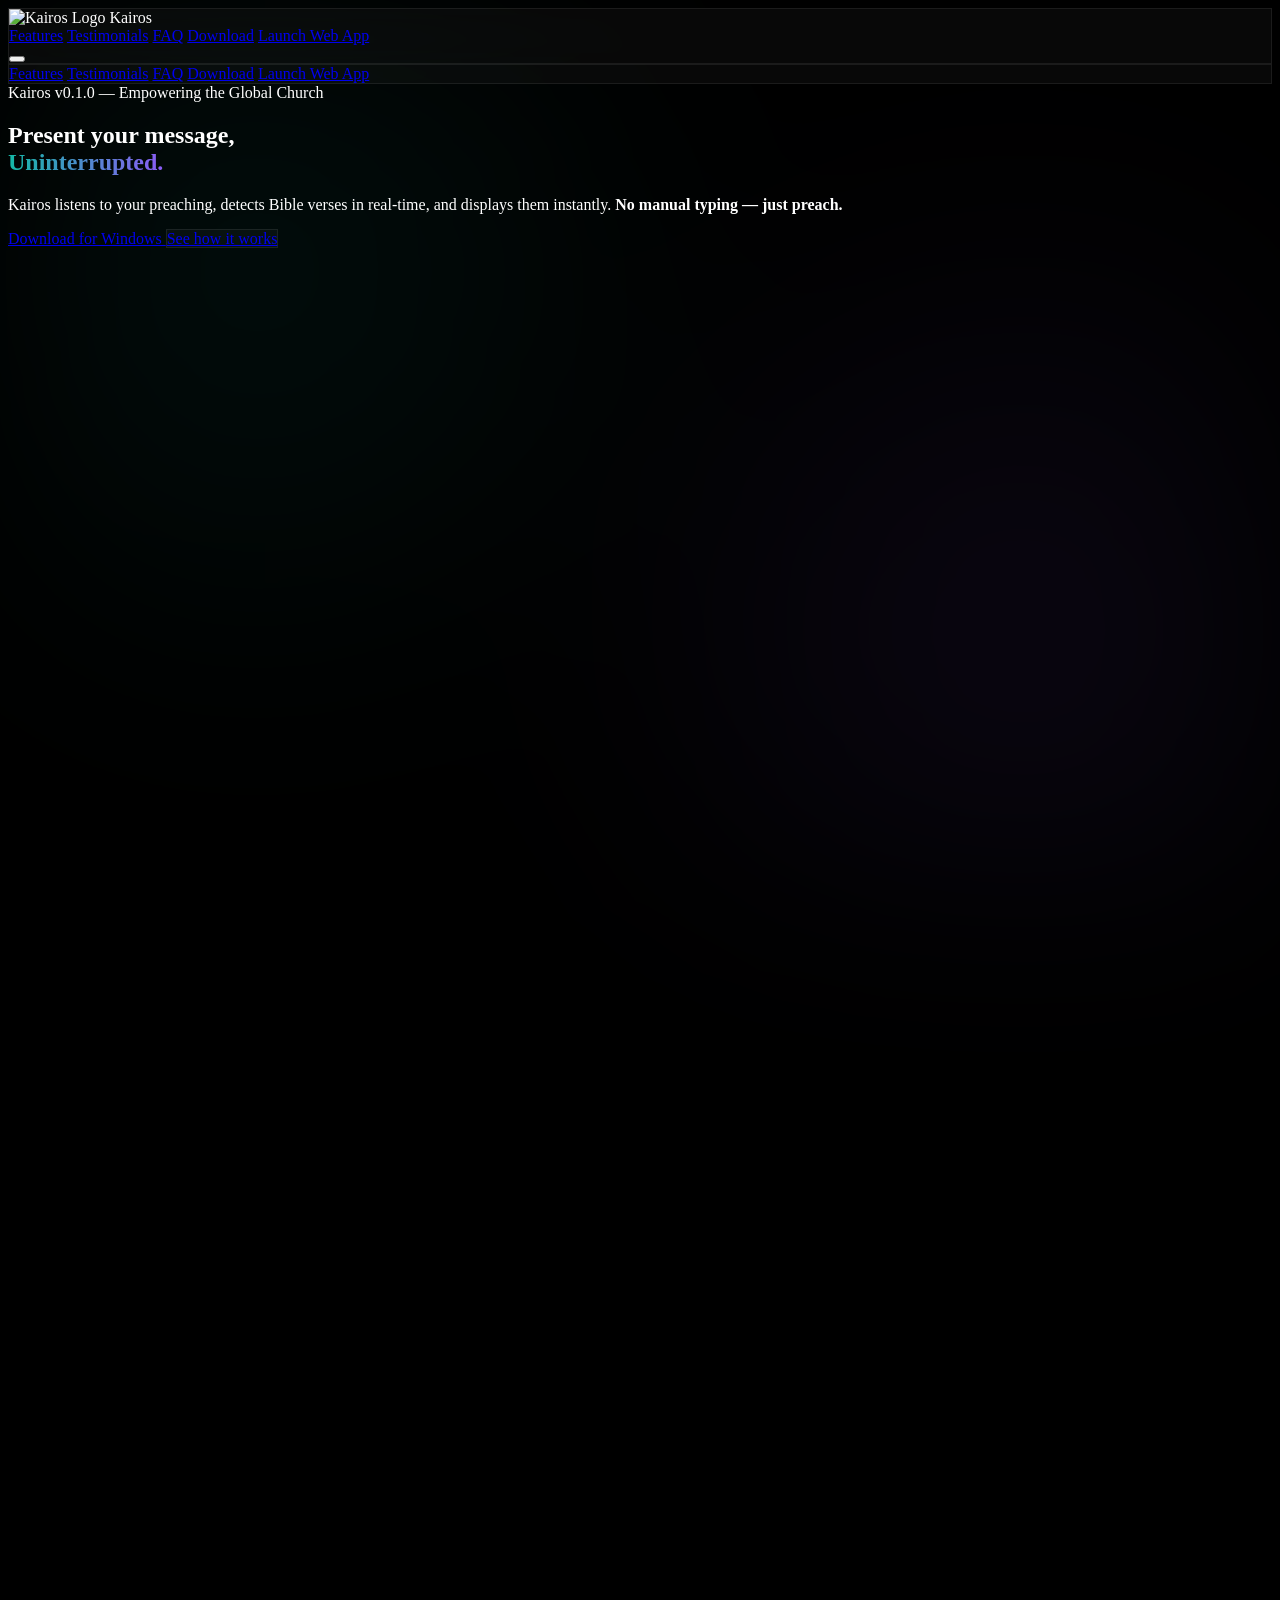
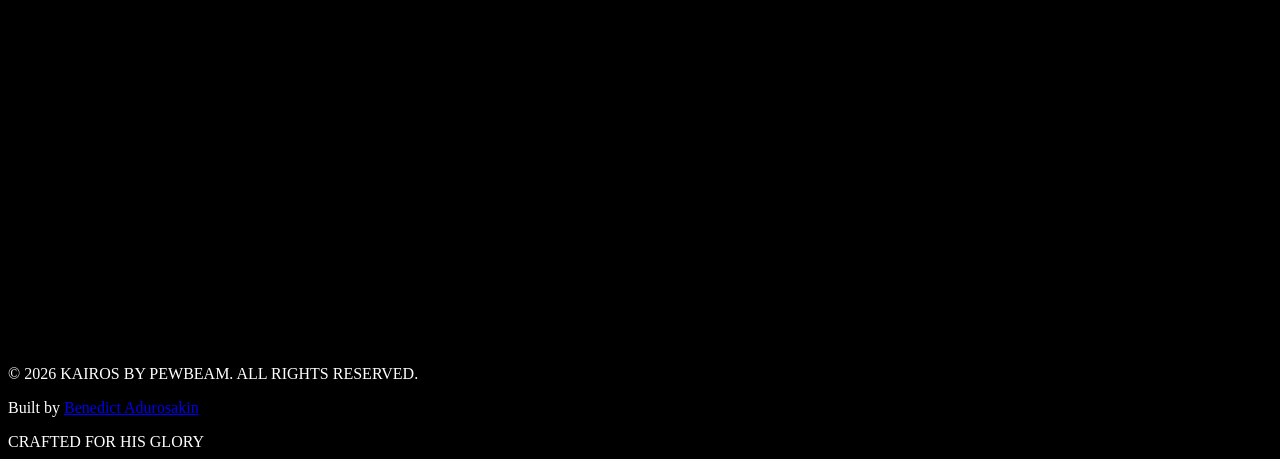
==== index.html @ c90382dd "Add files via upload" ====
<!DOCTYPE html>
<html lang="en" class="scroll-smooth">
<head>
    <meta charset="UTF-8">
    <meta name="viewport" content="width=device-width, initial-scale=1.0">
    <title>Kairos — AI-Powered Church Presentation Software</title>
    <meta name="description" content="Kairos listens as you preach, detects Bible verses in real-time, and displays them on screen instantly. No typing, no clicking — just preach.">
    
    <!-- Fonts -->
    <link rel="preconnect" href="https://fonts.googleapis.com">
    <link rel="preconnect" href="https://fonts.gstatic.com" crossorigin>
    <link href="https://fonts.googleapis.com/css2?family=Instrument+Sans:wght@400;600;700&family=Instrument+Serif:ital@0;1&display=swap" rel="stylesheet">
    
    <!-- Tailwind CSS CDN -->
    <script src="https://cdn.tailwindcss.com"></script>
    
    <!-- Lucide Icons -->
    <script src="https://unpkg.com/lucide@latest"></script>

    <script>
        tailwind.config = {
            theme: {
                extend: {
                    colors: {
                        kairos: {
                            teal: '#14b8a6',
                            purple: '#8b5cf6',
                            dark: '#050505',
                        }
                    },
                    fontFamily: {
                        sans: ['Instrument Sans', 'sans-serif'],
                        serif: ['Instrument Serif', 'serif'],
                    },
                    animation: {
                        'reveal': 'reveal 0.8s cubic-bezier(0, 0, 0.2, 1) forwards',
                    },
                    keyframes: {
                        reveal: {
                            '0%': { opacity: 0, transform: 'translateY(20px)' },
                            '100%': { opacity: 1, transform: 'translateY(0)' },
                        }
                    }
                }
            }
        }
    </script>

    <style>
        body {
            background-color: #000000;
            color: #ffffff;
        }
        .glass {
            background: rgba(255, 255, 255, 0.03);
            backdrop-filter: blur(16px);
            -webkit-backdrop-filter: blur(16px);
            border: 1px solid rgba(255, 255, 255, 0.08);
        }
        .text-gradient {
            background: linear-gradient(to right, #14b8a6, #8b5cf6, #14b8a6);
            -webkit-background-clip: text;
            -webkit-text-fill-color: transparent;
            background-clip: text;
            background-size: 200% auto;
            animation: shine 5s linear infinite;
        }
        @keyframes shine {
            to { background-position: 200% center; }
        }
        .bg-mesh {
            position: absolute;
            top: 0;
            left: 50%;
            transform: translateX(-50%);
            width: 100%;
            height: 100%;
            background: 
                radial-gradient(circle at 20% 30%, rgba(20, 184, 166, 0.08) 0%, transparent 40%),
                radial-gradient(circle at 80% 70%, rgba(139, 92, 246, 0.08) 0%, transparent 40%);
            filter: blur(100px);
            z-index: -1;
        }
        .reveal { opacity: 0; }
        .reveal.active { animation: reveal 0.8s cubic-bezier(0, 0, 0.2, 1) forwards; }

        /* Social Brand Colors */
        .social-tiktok:hover { background: #00f2ea !important; color: #000 !important; border-color: #ff0050 !important; }
        .social-twitter:hover { background: #ffffff !important; color: #000 !important; }
        .social-instagram:hover { background: linear-gradient(45deg, #f09433 0%,#e6683c 25%,#dc2743 50%,#cc2366 75%,#bc1888 100%) !important; color: #fff !important; }
    </style>
</head>
<body class="antialiased selection:bg-kairos-teal/30">

    <!-- Navbar -->
    <nav class="fixed top-0 left-0 right-0 z-50 flex justify-center p-4 md:p-6 transition-transform duration-500" id="navbar">
        <div class="glass w-full max-w-7xl rounded-2xl px-6 py-3 flex items-center justify-between shadow-2xl">
            <div class="flex items-center gap-3">
                <img src="/public/logo_icon.png" alt="Kairos Logo" class="size-9 object-contain">
                <span class="text-2xl font-serif font-bold tracking-tight">Kairos</span>
            </div>

            <div class="hidden md:flex items-center gap-10">
                <a href="#features" class="text-sm font-medium text-gray-400 hover:text-white transition-colors">Features</a>
                <a href="#testimonials" class="text-sm font-medium text-gray-400 hover:text-white transition-colors">Testimonials</a>
                <a href="#faq" class="text-sm font-medium text-gray-400 hover:text-white transition-colors">FAQ</a>
                <a href="#download" class="text-sm font-medium text-gray-400 hover:text-white transition-colors">Download</a>
                <a href="https://kairos-web-app.vercel.app" class="bg-white text-black hover:bg-gray-200 rounded-xl px-6 py-2.5 text-sm font-bold transition-all hover:scale-105">Launch Web App</a>
            </div>

            <button class="md:hidden p-2 text-gray-400" id="menu-btn">
                <i data-lucide="menu" id="menu-icon"></i>
            </button>
        </div>

        <!-- Mobile Nav -->
        <div id="mobile-menu" class="hidden absolute top-24 left-4 right-4 glass rounded-2xl p-6 md:hidden z-40">
            <div class="flex flex-col gap-6">
                <a href="#features" class="text-lg font-medium text-gray-400 py-2 border-b border-white/5 font-serif">Features</a>
                <a href="#testimonials" class="text-lg font-medium text-gray-400 py-2 border-b border-white/5 font-serif">Testimonials</a>
                <a href="#faq" class="text-lg font-medium text-gray-400 py-2 border-b border-white/5 font-serif">FAQ</a>
                <a href="#download" class="text-lg font-medium text-gray-400 py-2 border-b border-white/5 font-serif">Download</a>
                <a href="https://kairos-web-app.vercel.app" class="bg-kairos-teal text-white rounded-xl py-4 text-center text-lg font-bold">Launch Web App</a>
            </div>
        </div>
    </nav>

    <!-- Hero Section -->
    <section class="relative pt-48 pb-20 md:pt-64 md:pb-40 overflow-hidden">
        <div class="bg-mesh"></div>

        <div class="max-w-7xl mx-auto px-6 text-center relative z-10 animate-reveal">
            <div class="inline-flex items-center gap-3 px-4 py-2 rounded-full bg-kairos-teal/10 border border-kairos-teal/20 text-kairos-teal text-xs font-bold uppercase tracking-widest mb-12">
                <span class="relative flex h-2 w-2">
                    <span class="animate-ping absolute inline-flex h-full w-full rounded-full bg-kairos-teal opacity-75"></span>
                    <span class="relative inline-flex rounded-full h-2 w-2 bg-kairos-teal"></span>
                </span>
                Kairos v0.1.0 — Empowering the Global Church
            </div>
            
            <h1 class="text-6xl md:text-9xl font-serif font-normal tracking-tight mb-10 leading-[0.85]">
                Present your message, <br />
                <span class="text-gradient font-sans font-bold italic">Uninterrupted.</span>
            </h1>
            
            <p class="text-gray-400 text-lg md:text-2xl max-w-3xl mx-auto mb-16 leading-relaxed">
                Kairos listens to your preaching, detects Bible verses in real-time, 
                and displays them instantly. <strong>No manual typing — just preach.</strong>
            </p>

            <div class="flex flex-col md:flex-row items-center justify-center gap-6 mb-24" id="download">
                <a href="/downloads/Setup_Kairos_v0.1.0_x64.exe" class="w-full md:w-auto bg-kairos-teal text-white hover:bg-teal-600 rounded-2xl px-12 py-6 text-xl font-bold flex items-center justify-center transition-all hover:scale-105 shadow-2xl shadow-kairos-teal/20 border border-white/10">
                    <i data-lucide="download" class="mr-3 size-6"></i>
                    Download for Windows
                </a>
                <a href="#features" class="w-full md:w-auto glass border-white/10 hover:bg-white/5 rounded-2xl px-12 py-6 text-xl font-bold flex items-center justify-center transition-all hover:scale-105">
                    See how it works
                    <i data-lucide="arrow-right" class="ml-3 size-6 opacity-30"></i>
                </a>
            </div>

            <!-- Dashboard Preview -->
            <div class="relative max-w-6xl mx-auto group reveal">
                <div class="absolute -inset-1 bg-gradient-to-r from-kairos-teal to-kairos-purple rounded-[3.5rem] blur opacity-20 group-hover:opacity-30 transition duration-1000"></div>
                <div class="relative glass rounded-[3.2rem] p-3 overflow-hidden shadow-2xl border border-white/10">
                    <img src="/public/dashboard_final.png" alt="Kairos Software Dashboard" class="rounded-[2.8rem] w-full shadow-inner border border-white/5">
                </div>
            </div>
        </div>
    </section>

    <!-- Trusted By -->
    <section class="py-24 border-y border-white/5 bg-zinc-950/50 reveal">
        <div class="max-w-7xl mx-auto px-6">
            <p class="text-center text-gray-500 font-mono text-xs tracking-[0.5em] uppercase mb-16 underline underline-offset-8 decoration-kairos-teal/30">Trusted in the Pulpit</p>
            <div class="flex items-center justify-center grayscale opacity-30">
                <img src="/public/church_logos.png" alt="Partner Churches" class="h-16 md:h-24 object-contain">
            </div>
        </div>
    </section>

    <!-- Impact & Features -->
    <section id="features" class="py-32 overflow-hidden">
        <div class="max-w-7xl mx-auto px-6">
            <div class="grid grid-cols-1 md:grid-cols-2 gap-24 items-center">
                <div class="reveal">
                    <h2 class="text-5xl md:text-8xl font-serif font-bold mb-10 leading-tight">
                        Built for <br /> modern focus.
                    </h2>
                    <p class="text-gray-400 text-xl mb-12 leading-relaxed">
                        Kairos eliminates the friction of manual slide control, allowing your media team to focus on quality while AI handles the precision.
                    </p>
                    
                    <div class="space-y-12">
                        <div class="flex gap-8 group">
                            <div class="size-16 shrink-0 rounded-2xl bg-kairos-teal/10 flex items-center justify-center border border-kairos-teal/20 text-kairos-teal transition-all group-hover:scale-110">
                                <i data-lucide="mic-2" class="size-7"></i>
                            </div>
                            <div>
                                <h4 class="text-xl font-bold mb-2 uppercase tracking-widest font-serif">High-Fidelity Audio</h4>
                                <p class="text-gray-500 leading-relaxed">Pure audio capture directly from your sound system with AI-driven noise isolation.</p>
                            </div>
                        </div>
                        <div class="flex gap-8 group">
                            <div class="size-16 shrink-0 rounded-2xl bg-kairos-purple/10 flex items-center justify-center border border-kairos-purple/20 text-kairos-purple transition-all group-hover:scale-110">
                                <i data-lucide="brain" class="size-7"></i>
                            </div>
                            <div>
                                <h4 class="text-xl font-bold mb-2 uppercase tracking-widest font-serif">Semantic Engine</h4>
                                <p class="text-gray-500 leading-relaxed">Advanced language models that understand context and find verses even through paraphrasing.</p>
                            </div>
                        </div>
                    </div>
                </div>
                
                <div class="grid grid-cols-2 gap-6 relative reveal">
                    <div class="absolute inset-0 bg-kairos-teal/5 blur-[100px] rounded-full"></div>
                    <div class="glass p-12 rounded-[3.5rem] aspect-square flex flex-col justify-end bg-kairos-teal/5 border-kairos-teal/10 relative z-10 transition-transform hover:scale-105">
                        <div class="text-5xl font-serif font-bold mb-3">99.2%</div>
                        <p class="text-xs text-gray-500 uppercase tracking-[0.2em] font-bold">Accuracy rate</p>
                    </div>
                    <div class="glass p-12 rounded-[3.5rem] aspect-square flex flex-col justify-end border-white/5 relative z-10 transition-transform hover:scale-105">
                        <div class="text-5xl font-serif font-bold mb-3">< 2s</div>
                        <p class="text-xs text-gray-500 uppercase tracking-[0.2em] font-bold">Live Latency</p>
                    </div>
                    <div class="glass p-12 rounded-[3.5rem] aspect-square flex flex-col justify-end border-white/5 relative z-10 transition-transform hover:scale-105">
                        <div class="text-5xl font-serif font-bold mb-3">60+</div>
                        <p class="text-xs text-gray-500 uppercase tracking-[0.2em] font-bold">Bible Versions</p>
                    </div>
                    <div class="glass p-12 rounded-[3.5rem] aspect-square flex flex-col justify-end bg-kairos-purple/5 border-kairos-purple/10 relative z-10 transition-transform hover:scale-105">
                        <div class="text-5xl font-serif font-bold mb-3">0</div>
                        <p class="text-xs text-gray-500 uppercase tracking-[0.2em] font-bold">Cost per month</p>
                    </div>
                </div>
            </div>
        </div>
    </section>

    <!-- Testimonials - UPDATED NAMES -->
    <section id="testimonials" class="py-32 bg-zinc-950/30">
        <div class="max-w-7xl mx-auto px-6">
            <h2 class="text-4xl md:text-7xl font-serif font-bold text-center mb-24 italic tracking-tight reveal">Voices from the Pulpit</h2>
            <div class="grid grid-cols-1 md:grid-cols-3 gap-8">
                <!-- Testimonial 1 -->
                <div class="glass p-12 rounded-[3.5rem] flex flex-col reveal translate-y-10 opacity-0 transition-all duration-700">
                    <i data-lucide="quote" class="size-10 text-kairos-teal mb-10 opacity-20"></i>
                    <p class="text-gray-400 text-xl leading-relaxed italic mb-10 flex-1">
                        "Kairos listens and brings up scriptures automatically — it's truly remarkable. It prevents technical hurdles from breaking the flow of worship."
                    </p>
                    <div class="flex items-center gap-5 mt-auto">
                        <div class="size-14 rounded-2xl bg-teal-500/10 flex items-center justify-center font-bold text-kairos-teal border border-kairos-teal/20">AO</div>
                        <div>
                            <div class="font-bold text-white uppercase text-sm tracking-[0.1em]">Pastor David Okunniyi</div>
                            <div class="text-gray-500 text-xs font-mono uppercase tracking-widest">Radiant Life Church</div>
                        </div>
                    </div>
                </div>
                <!-- Testimonial 2 - ELDER ALADENIKA JOSHUA -->
                <div class="glass p-12 rounded-[3.5rem] border-kairos-purple/20 bg-kairos-purple/5 flex flex-col scale-[1.05] shadow-2xl z-10 ring-1 ring-white/10 reveal transition-all duration-700 delay-150">
                    <i data-lucide="quote" class="size-10 text-kairos-purple mb-10 opacity-30"></i>
                    <p class="text-white text-xl leading-relaxed italic mb-10 flex-1 font-medium">
                        "The moment I reference a verse, it's on the screen instantly. It has completely restored the flow of my message without manual interruptions. A divine tool indeed."
                    </p>
                    <div class="flex items-center gap-5 mt-auto">
                        <div class="size-14 rounded-2xl bg-purple-500/20 flex items-center justify-center font-bold text-kairos-purple border border-kairos-purple/20">AJ</div>
                        <div>
                            <div class="font-bold text-white uppercase text-sm tracking-[0.1em]">Elder Aladenika Joshua</div>
                            <div class="text-gray-400 text-xs font-mono uppercase tracking-widest leading-none">The Congregation Nigeria</div>
                        </div>
                    </div>
                </div>
                <!-- Testimonial 3 -->
                <div class="glass p-12 rounded-[3.5rem] flex flex-col reveal translate-y-10 opacity-0 transition-all duration-700 delay-300">
                    <i data-lucide="quote" class="size-10 text-white mb-10 opacity-10"></i>
                    <p class="text-gray-400 text-xl leading-relaxed italic mb-10 flex-1">
                        "Detecting scripture in under two seconds is a total game changer. The NDI transparency support is perfect for our live stream overlays."
                    </p>
                    <div class="flex items-center gap-5 mt-auto">
                        <div class="size-14 rounded-2xl bg-white/5 flex items-center justify-center font-bold text-white border border-white/10">SW</div>
                        <div>
                            <div class="font-bold text-white uppercase text-sm tracking-[0.1em]">Rev. Sarah Williams</div>
                            <div class="text-gray-500 text-xs font-mono uppercase tracking-widest">Grace Community</div>
                        </div>
                    </div>
                </div>
            </div>
        </div>
    </section>

    <!-- FAQ -->
    <section id="faq" class="py-32 relative reveal">
        <div class="max-w-4xl mx-auto px-6">
            <h2 class="text-4xl md:text-6xl font-serif font-bold text-center mb-20 tracking-tighter">Everything you need to know</h2>
            <div class="space-y-4 text-left">
                <details class="group transition-all duration-300">
                    <summary class="glass p-8 rounded-3xl cursor-pointer flex items-center justify-between list-none group-hover:bg-white/5 transition-all">
                        <span class="text-xl font-medium tracking-tight">Is Kairos really free?</span>
                        <i data-lucide="chevron-down" class="size-6 text-kairos-teal transition-transform duration-300 group-open:rotate-180"></i>
                    </summary>
                    <div class="p-8 text-gray-400 leading-relaxed text-lg">
                        Yes, absolutely. We believe the Word of God should be accessible to every ministry. Kairos is an open-source project and will remain free for everyone.
                    </div>
                </details>
                <details class="group transition-all duration-300">
                    <summary class="glass p-8 rounded-3xl cursor-pointer flex items-center justify-between list-none group-hover:bg-white/5 transition-all">
                        <span class="text-xl font-medium tracking-tight">How accurate is the AI detection?</span>
                        <i data-lucide="chevron-down" class="size-6 text-kairos-teal transition-transform duration-300 group-open:rotate-180"></i>
                    </summary>
                    <div class="p-8 text-gray-400 leading-relaxed text-lg">
                        Currently, our detection reaches 99.2% accuracy in quiet environments. It understands various accents and can find verses even when you paraphrase the text.
                    </div>
                </details>
                <details class="group transition-all duration-300">
                    <summary class="glass p-8 rounded-3xl cursor-pointer flex items-center justify-between list-none group-hover:bg-white/5 transition-all">
                        <span class="text-xl font-medium tracking-tight">Does it work with OBS or vMix?</span>
                        <i data-lucide="chevron-down" class="size-6 text-kairos-teal transition-transform duration-300 group-open:rotate-180"></i>
                    </summary>
                    <div class="p-8 text-gray-400 leading-relaxed text-lg">
                        Yes! Kairos supports high-quality NDI output with full alpha transparency. You can map your slides directly into your streaming software as an overlay.
                    </div>
                </details>
                <details class="group transition-all duration-300">
                    <summary class="glass p-8 rounded-3xl cursor-pointer flex items-center justify-between list-none group-hover:bg-white/5 transition-all">
                        <span class="text-xl font-medium tracking-tight">What versions of the Bible are included?</span>
                        <i data-lucide="chevron-down" class="size-6 text-kairos-teal transition-transform duration-300 group-open:rotate-180"></i>
                    </summary>
                    <div class="p-8 text-gray-400 leading-relaxed text-lg">
                        We support over 60 versions including KJV, NKJV, NIV, NLT, and various international translations like Yoruba, French, and Spanish.
                    </div>
                </details>
                <details class="group transition-all duration-300">
                    <summary class="glass p-8 rounded-3xl cursor-pointer flex items-center justify-between list-none group-hover:bg-white/5 transition-all">
                        <span class="text-xl font-medium tracking-tight">What are the system requirements?</span>
                        <i data-lucide="chevron-down" class="size-6 text-kairos-teal transition-transform duration-300 group-open:rotate-180"></i>
                    </summary>
                    <div class="p-8 text-gray-400 leading-relaxed text-lg">
                        Kairos is designed to be lightweight. Any PC running Windows 10/11 with at least 4GB of RAM and a working audio input will run the software smoothly.
                    </div>
                </details>
                <details class="group transition-all duration-300">
                    <summary class="glass p-8 rounded-3xl cursor-pointer flex items-center justify-between list-none group-hover:bg-white/5 transition-all">
                        <span class="text-xl font-medium tracking-tight">How does the AI handle different accents?</span>
                        <i data-lucide="chevron-down" class="size-6 text-kairos-teal transition-transform duration-300 group-open:rotate-180"></i>
                    </summary>
                    <div class="p-8 text-gray-400 leading-relaxed text-lg">
                        Our engine is trained on diverse global speech patterns. It is highly resilient to various accents and speech styles, ensuring reliable detection across different cultures.
                    </div>
                </details>
            </div>
        </div>
    </section>

    <!-- Footer -->
    <footer class="pt-32 pb-16 border-t border-white/5 bg-black overflow-hidden relative">
        <div class="max-w-7xl mx-auto px-6">
            <div class="grid grid-cols-1 md:grid-cols-12 gap-16 mb-24">
                
                <!-- Newsletter Section -->
                <div class="md:col-span-5 reveal">
                    <div class="flex items-center gap-3 mb-8">
                        <img src="/public/logo_icon.png" alt="Logo" class="size-10">
                        <span class="text-3xl font-serif font-bold tracking-tight">Kairos</span>
                    </div>
                    <h4 class="text-2xl font-serif font-bold mb-4 italic leading-none">Stay in touch!</h4>
                    <p class="text-gray-500 text-lg mb-8 max-w-sm">
                        Get ahead of others with Pewbeam's hot news and updates that matter to your ministry.
                    </p>
                    <div class="flex gap-2 max-w-sm">
                        <input type="email" placeholder="Email" class="flex-1 bg-white/5 border border-white/10 rounded-2xl px-6 py-4 focus:outline-none focus:border-kairos-teal/50 transition-colors">
                        <button class="bg-white text-black px-8 py-4 rounded-2xl hover:bg-gray-200 transition-all font-bold">Subscribe</button>
                    </div>
                </div>

                <!-- Quick Links -->
                <div class="md:col-span-2 reveal transition-delay-150">
                    <h5 class="text-white font-bold mb-8 uppercase tracking-widest text-[10px]">Quick Links</h5>
                    <ul class="space-y-4 text-gray-500 font-medium text-sm">
                        <li><a href="#" class="hover:text-white transition-colors">Home</a></li>
                        <li><a href="#features" class="hover:text-white transition-colors">Features</a></li>
                        <li><a href="#" class="hover:text-white transition-colors">Pricing</a></li>
                        <li><a href="#" class="hover:text-white transition-colors">Gift Kairos</a></li>
                    </ul>
                </div>

                <!-- Company -->
                <div class="md:col-span-2 reveal transition-delay-300">
                    <h5 class="text-white font-bold mb-8 uppercase tracking-widest text-[10px]">Company</h5>
                    <ul class="space-y-4 text-gray-500 font-medium text-sm">
                        <li><a href="#" class="hover:text-white transition-colors">Contact</a></li>
                        <li><a href="#" class="hover:text-white transition-colors">Legal</a></li>
                        <li><a href="#" class="hover:text-white transition-colors">Privacy Policy</a></li>
                        <li><a href="#" class="hover:text-white transition-colors">Terms</a></li>
                    </ul>
                </div>

                <!-- Community & Social Logos - BRANDED -->
                <div class="md:col-span-3 reveal transition-delay-500">
                    <h5 class="text-white font-bold mb-8 uppercase tracking-widest text-[10px]">Community</h5>
                    <div class="grid grid-cols-2 gap-4 mb-4">
                        <a href="https://tiktok.com" target="_blank" class="glass p-4 rounded-2xl flex items-center gap-3 text-gray-400 hover:text-white transition-all group social-tiktok">
                            <i data-lucide="music-2" class="size-4"></i>
                            <span class="text-xs font-bold">TikTok</span>
                        </a>
                        <a href="https://twitter.com" target="_blank" class="glass p-4 rounded-2xl flex items-center gap-3 text-gray-400 hover:text-white transition-all group social-twitter">
                            <i data-lucide="twitter" class="size-4"></i>
                            <span class="text-xs font-bold">X (Twitter)</span>
                        </a>
                        <a href="https://instagram.com" target="_blank" class="glass p-4 rounded-2xl flex items-center gap-3 text-gray-400 hover:text-white transition-all group social-instagram">
                            <i data-lucide="instagram" class="size-4"></i>
                            <span class="text-xs font-bold">Instagram</span>
                        </a>
                    </div>
                </div>
            </div>
            
            <!-- Bottom Copyright & Credit -->
            <div class="flex flex-col md:flex-row justify-between items-center pt-16 border-t border-white/5 text-[9px] text-gray-700 font-mono tracking-[0.4em] uppercase">
                <p>&copy; 2026 KAIROS BY PEWBEAM. ALL RIGHTS RESERVED.</p>
                <p class="mt-8 md:mt-0 font-bold">
                    Built by <a href="https://benedict-portfolio-psi.vercel.app/" target="_blank" class="text-kairos-teal hover:text-white hover:underline transition-all duration-300 drop-shadow-[0_0_8px_rgba(20,184,166,0.3)]">Benedict Adurosakin</a>
                </p>
                <div class="flex gap-2 items-center mt-8 md:mt-0 opacity-40">
                    <i data-lucide="heart" class="size-3 text-kairos-teal fill-kairos-teal"></i>
                    <span>CRAFTED FOR HIS GLORY</span>
                </div>
            </div>
        </div>
    </footer>

    <script>
        // Initialize Lucide Icons
        lucide.createIcons();

        // Mobile Menu Toggle
        const menuBtn = document.getElementById('menu-btn');
        const mobileMenu = document.getElementById('mobile-menu');
        const menuIcon = document.getElementById('menu-icon');
        let isOpen = false;

        menuBtn.addEventListener('click', () => {
            isOpen = !isOpen;
            if (isOpen) {
                mobileMenu.classList.remove('hidden');
                menuIcon.setAttribute('data-lucide', 'x');
            } else {
                mobileMenu.classList.add('hidden');
                menuIcon.setAttribute('data-lucide', 'menu');
            }
            lucide.createIcons();
        });

        // Close menu on link click
        mobileMenu.querySelectorAll('a').forEach(link => {
            link.addEventListener('click', () => {
                mobileMenu.classList.add('hidden');
                isOpen = false;
                menuIcon.setAttribute('data-lucide', 'menu');
                lucide.createIcons();
            });
        });

        // Intersection Observer for Reveal animations
        const observerOptions = { threshold: 0.1 };
        const observer = new IntersectionObserver((entries) => {
            entries.forEach(entry => {
                if (entry.isIntersecting) {
                    entry.target.classList.add('active');
                }
            });
        }, observerOptions);

        document.querySelectorAll('.reveal').forEach(el => observer.observe(el));

        // Scroll listener for Navbar effect
        const navbar = document.getElementById('navbar');
        window.addEventListener('scroll', () => {
            if (window.scrollY > 100) {
                navbar.classList.add('translate-y-[-5px]');
                navbar.querySelector('.glass').classList.add('bg-black/80');
            } else {
                navbar.classList.remove('translate-y-[-5px]');
                navbar.querySelector('.glass').classList.remove('bg-black/80');
            }
        });
    </script>
</body>
</html>
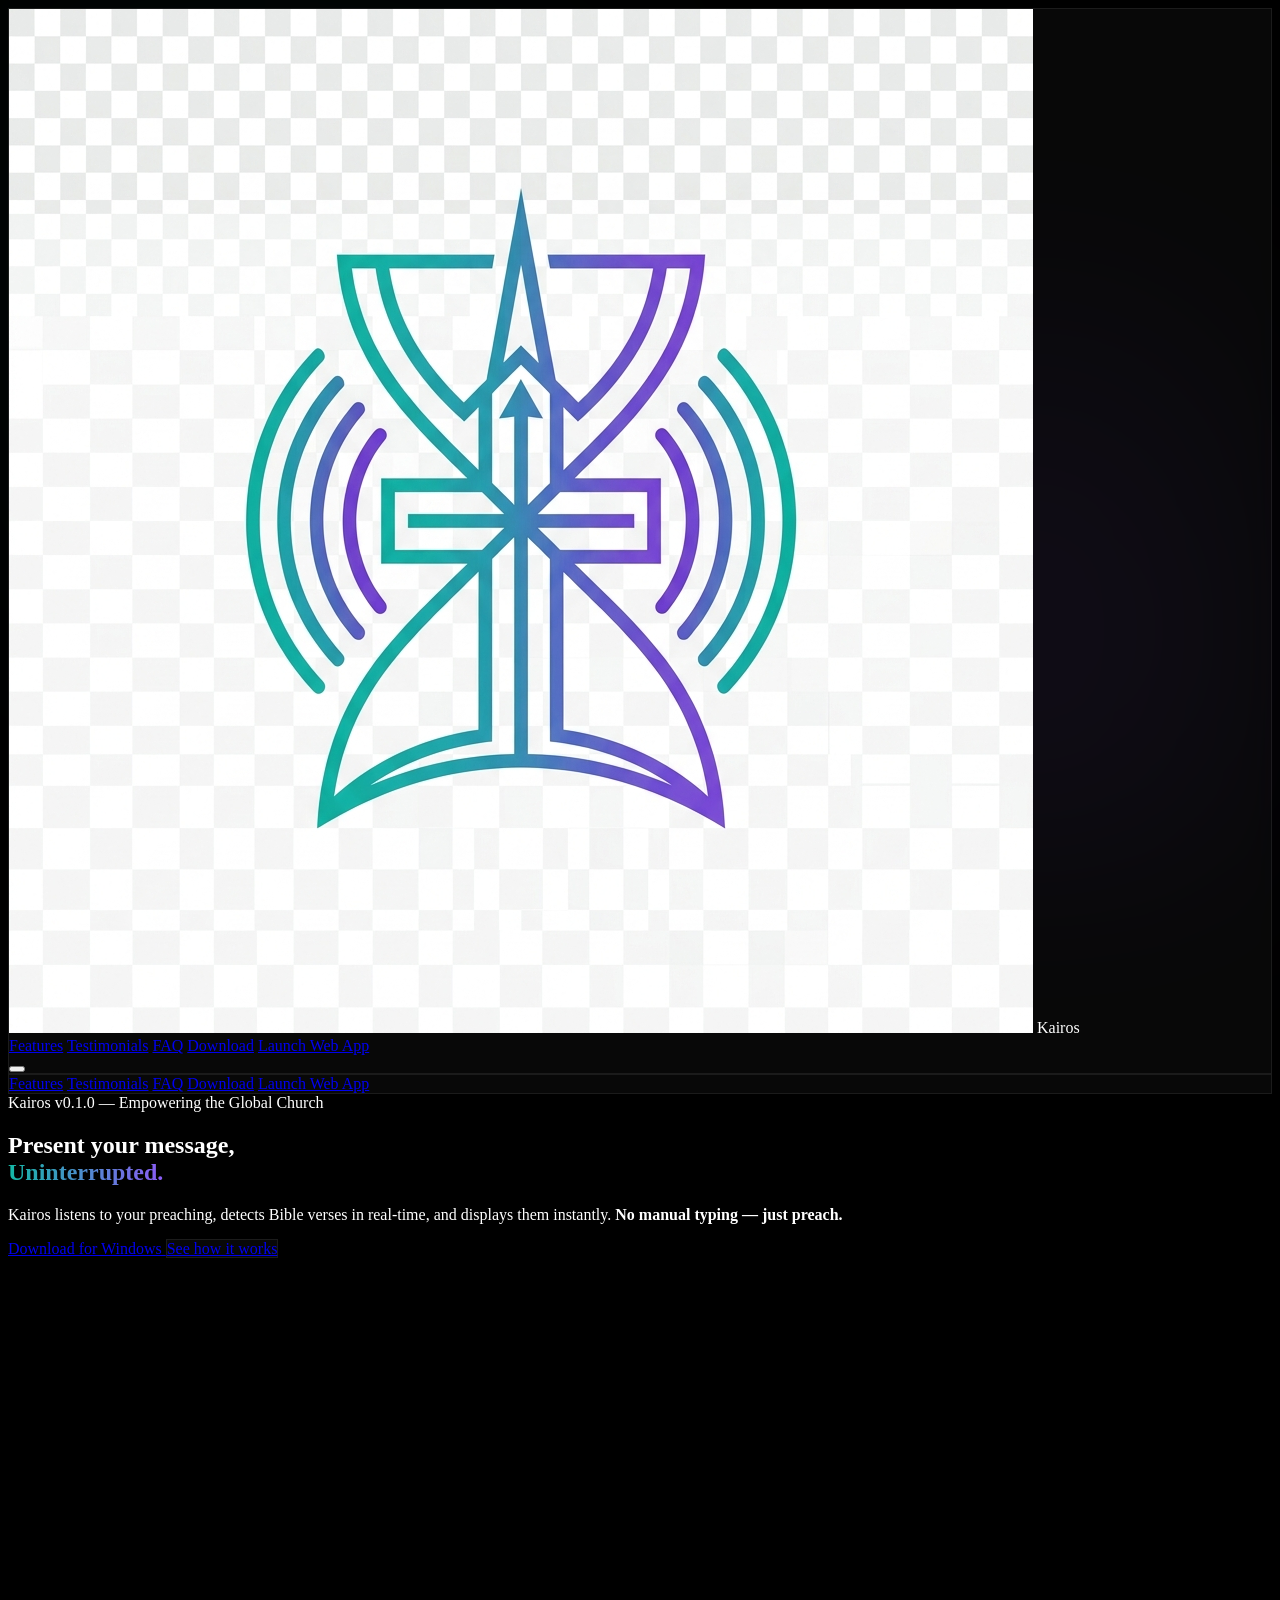
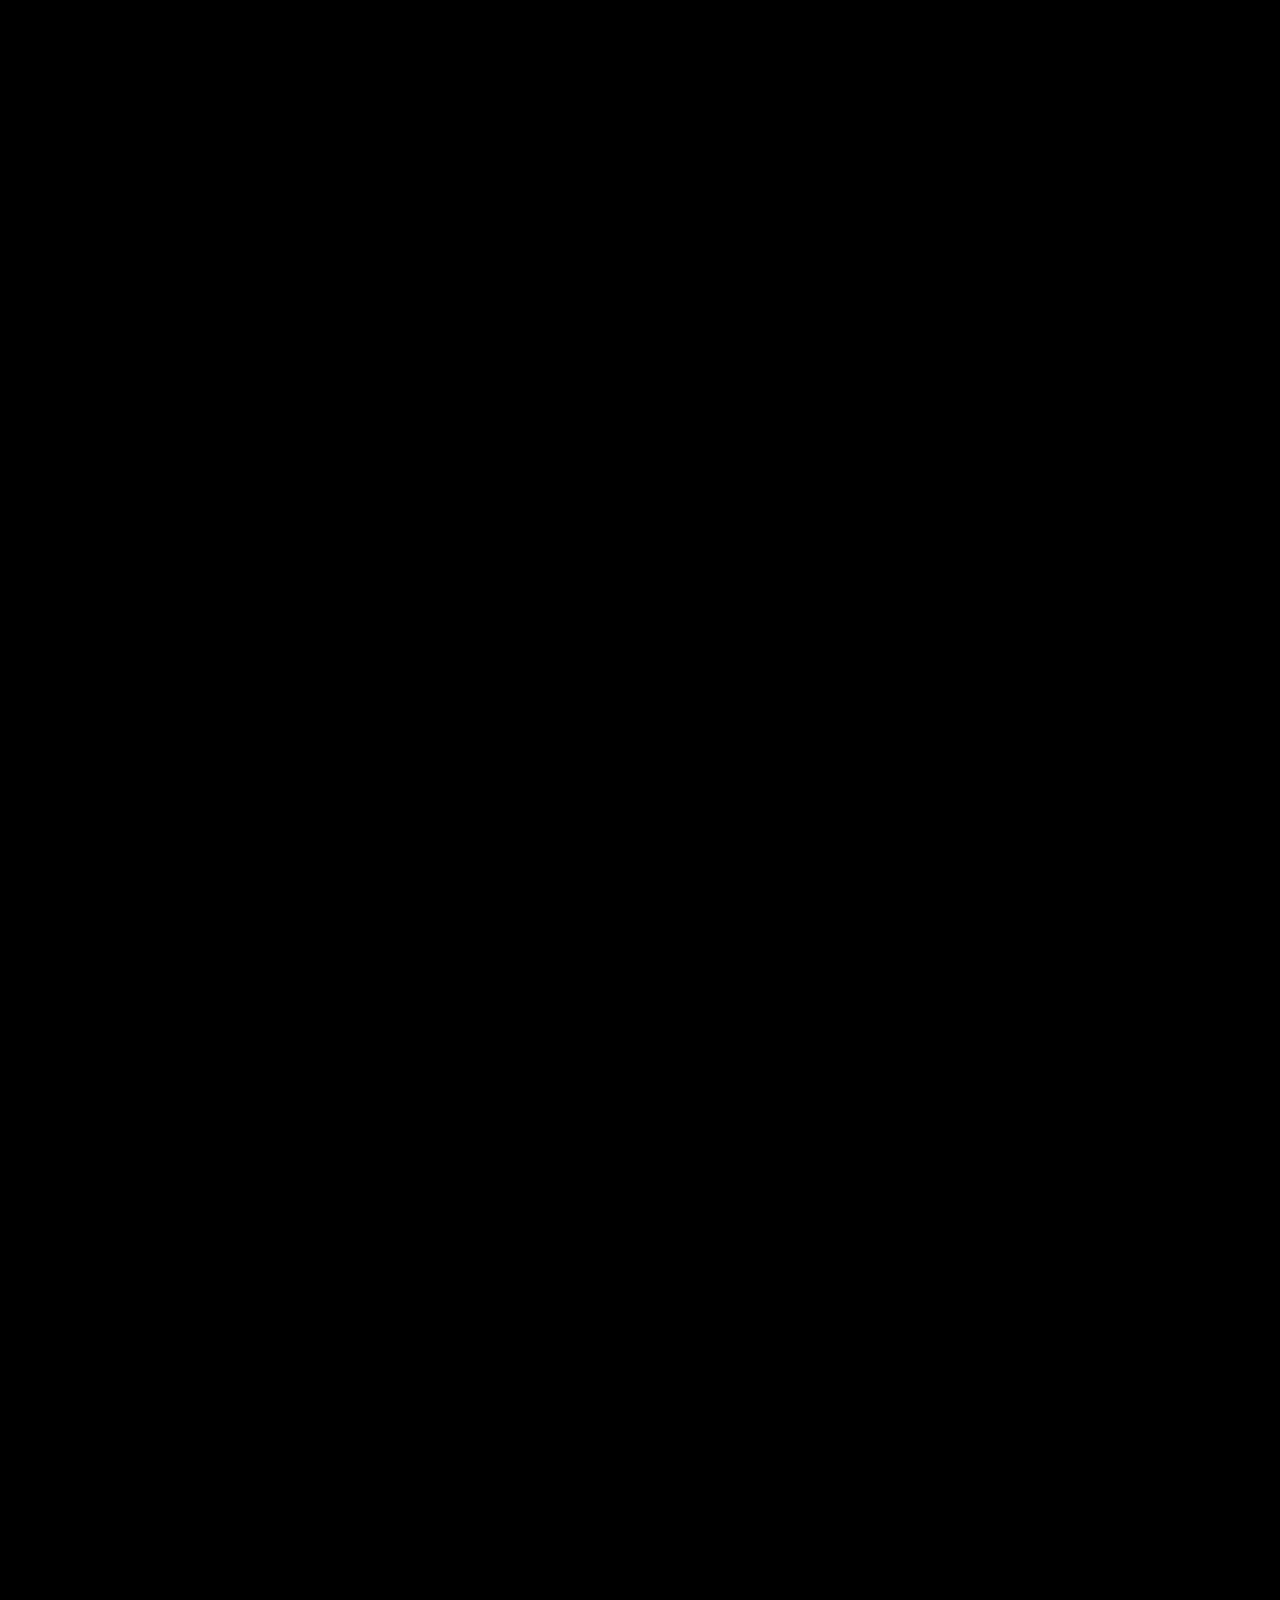
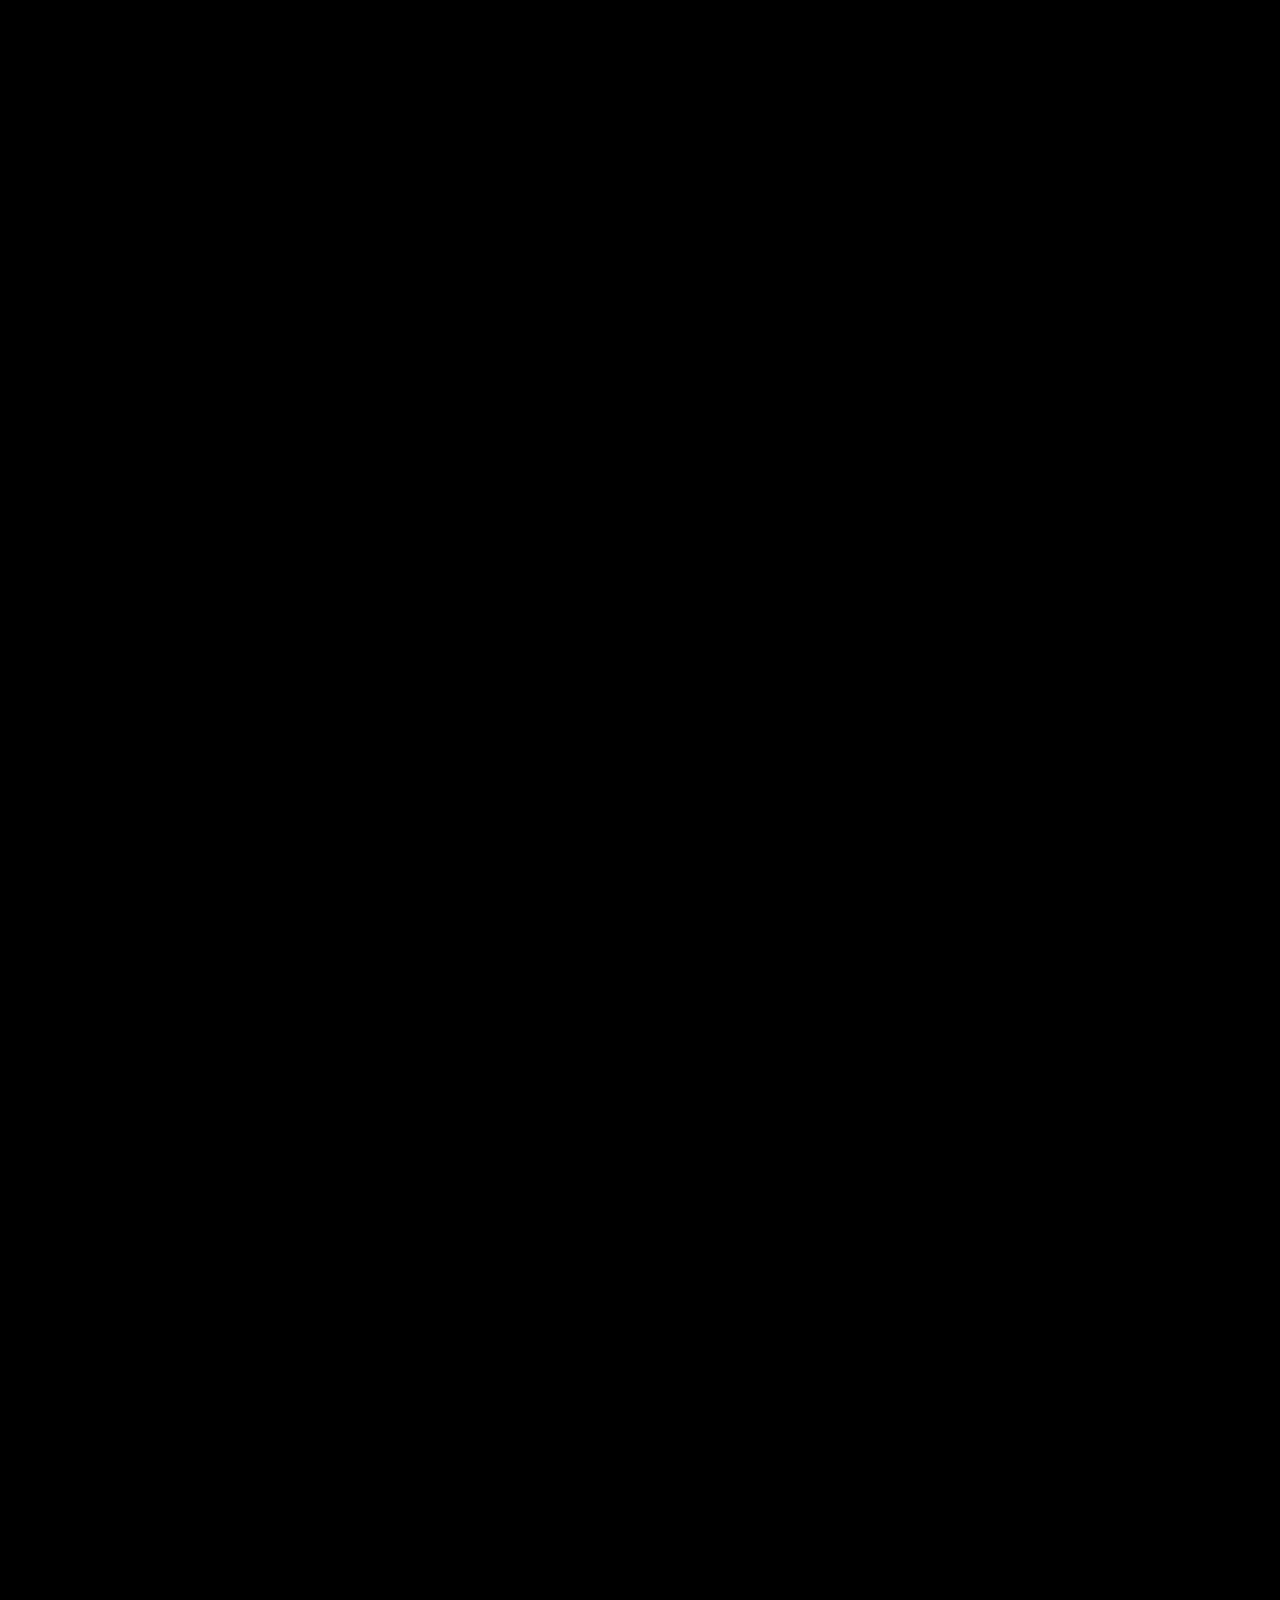
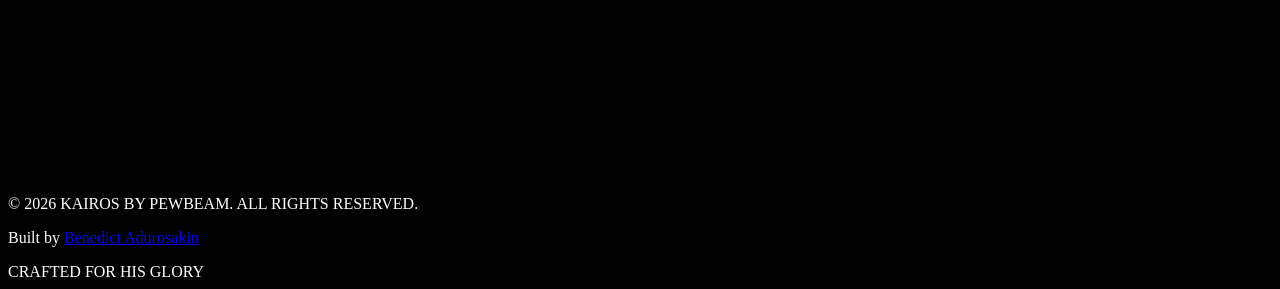
==== commit 212682d6: "Add files via upload" ====
--- a/index.html
+++ b/index.html
@@ -96,7 +96,7 @@
     <nav class="fixed top-0 left-0 right-0 z-50 flex justify-center p-4 md:p-6 transition-transform duration-500" id="navbar">
         <div class="glass w-full max-w-7xl rounded-2xl px-6 py-3 flex items-center justify-between shadow-2xl">
             <div class="flex items-center gap-3">
-                <img src="/public/logo_icon.png" alt="Kairos Logo" class="size-9 object-contain">
+                <img src="public/logo_icon.png" alt="Kairos Logo" class="size-9 object-contain">
                 <span class="text-2xl font-serif font-bold tracking-tight">Kairos</span>
             </div>
 
@@ -163,7 +163,7 @@
             <div class="relative max-w-6xl mx-auto group reveal">
                 <div class="absolute -inset-1 bg-gradient-to-r from-kairos-teal to-kairos-purple rounded-[3.5rem] blur opacity-20 group-hover:opacity-30 transition duration-1000"></div>
                 <div class="relative glass rounded-[3.2rem] p-3 overflow-hidden shadow-2xl border border-white/10">
-                    <img src="/public/dashboard_final.png" alt="Kairos Software Dashboard" class="rounded-[2.8rem] w-full shadow-inner border border-white/5">
+                    <img src="public/dashboard_final.png" alt="Kairos Software Dashboard" class="rounded-[2.8rem] w-full shadow-inner border border-white/5">
                 </div>
             </div>
         </div>
@@ -174,7 +174,7 @@
         <div class="max-w-7xl mx-auto px-6">
             <p class="text-center text-gray-500 font-mono text-xs tracking-[0.5em] uppercase mb-16 underline underline-offset-8 decoration-kairos-teal/30">Trusted in the Pulpit</p>
             <div class="flex items-center justify-center grayscale opacity-30">
-                <img src="/public/church_logos.png" alt="Partner Churches" class="h-16 md:h-24 object-contain">
+                <img src="public/church_logos.png" alt="Partner Churches" class="h-16 md:h-24 object-contain">
             </div>
         </div>
     </section>
@@ -358,7 +358,7 @@
                 <!-- Newsletter Section -->
                 <div class="md:col-span-5 reveal">
                     <div class="flex items-center gap-3 mb-8">
-                        <img src="/public/logo_icon.png" alt="Logo" class="size-10">
+                        <img src="public/logo_icon.png" alt="Logo" class="size-10">
                         <span class="text-3xl font-serif font-bold tracking-tight">Kairos</span>
                     </div>
                     <h4 class="text-2xl font-serif font-bold mb-4 italic leading-none">Stay in touch!</h4>
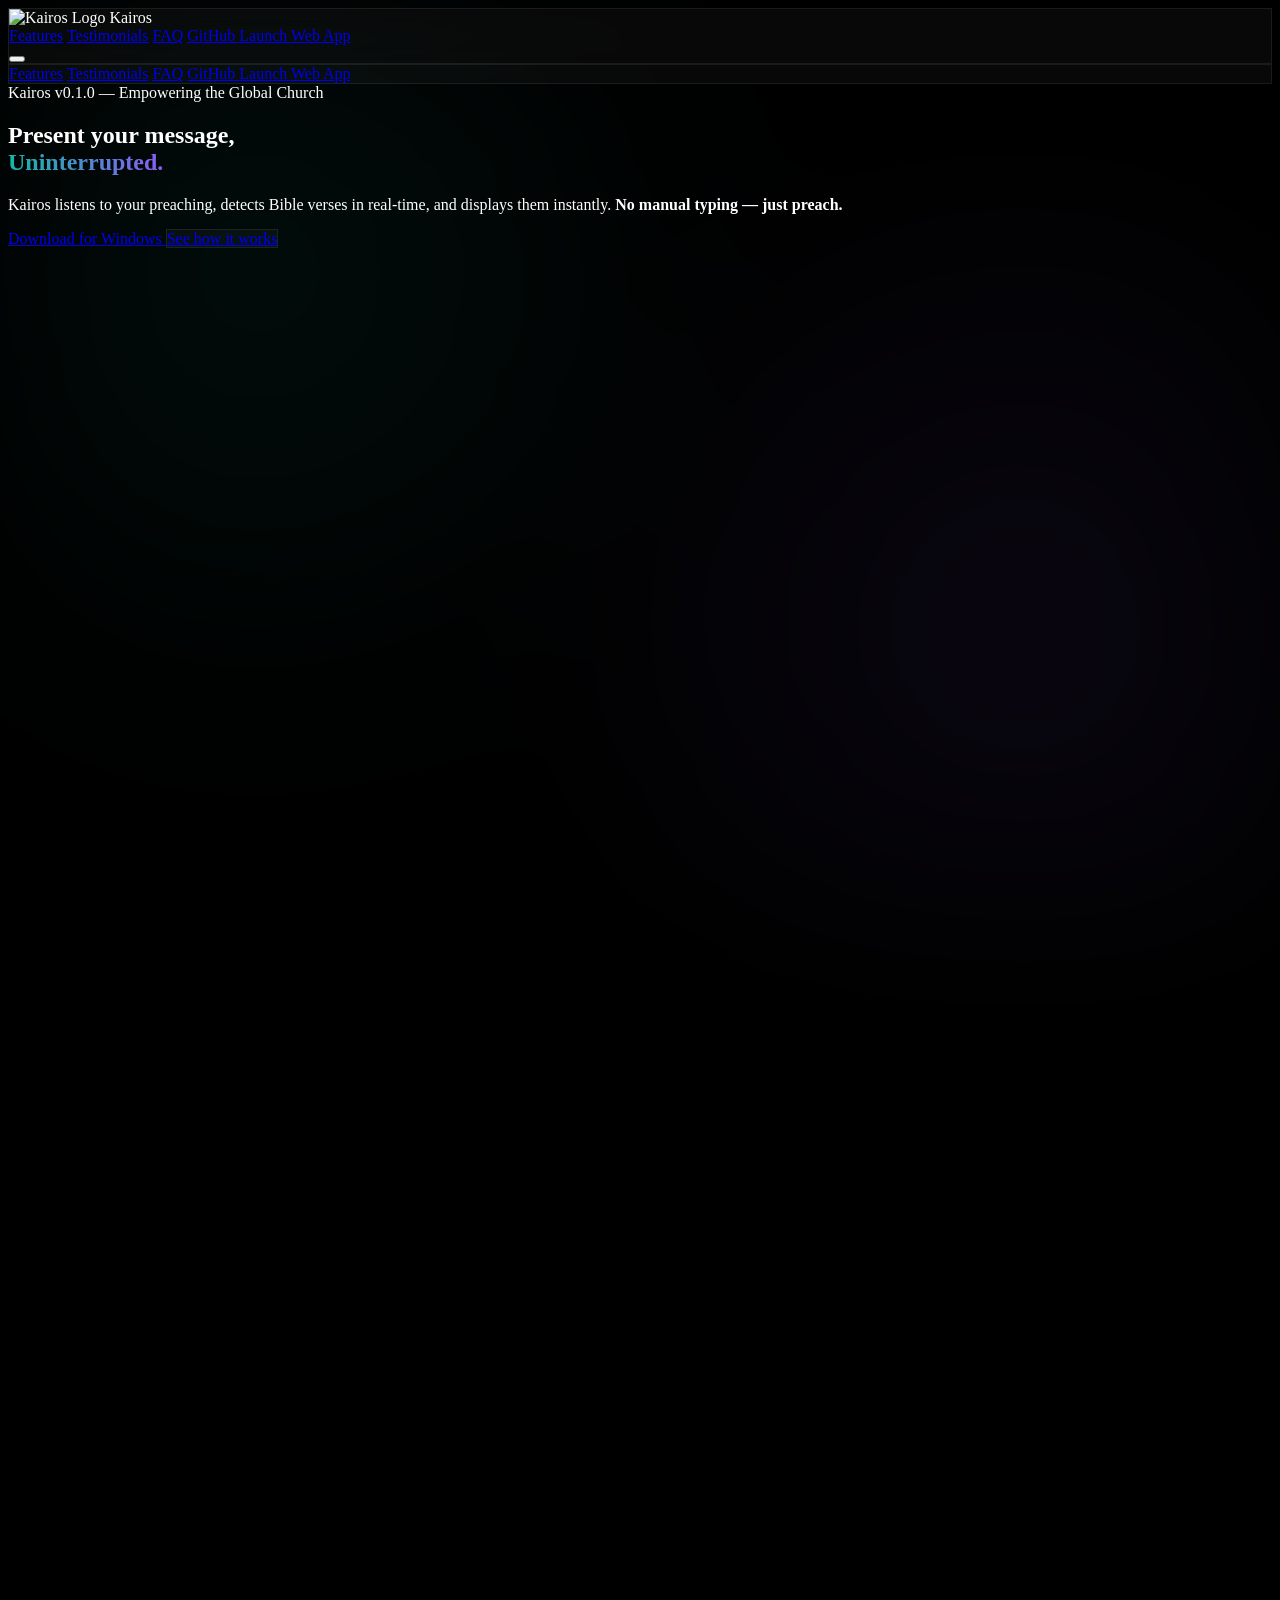
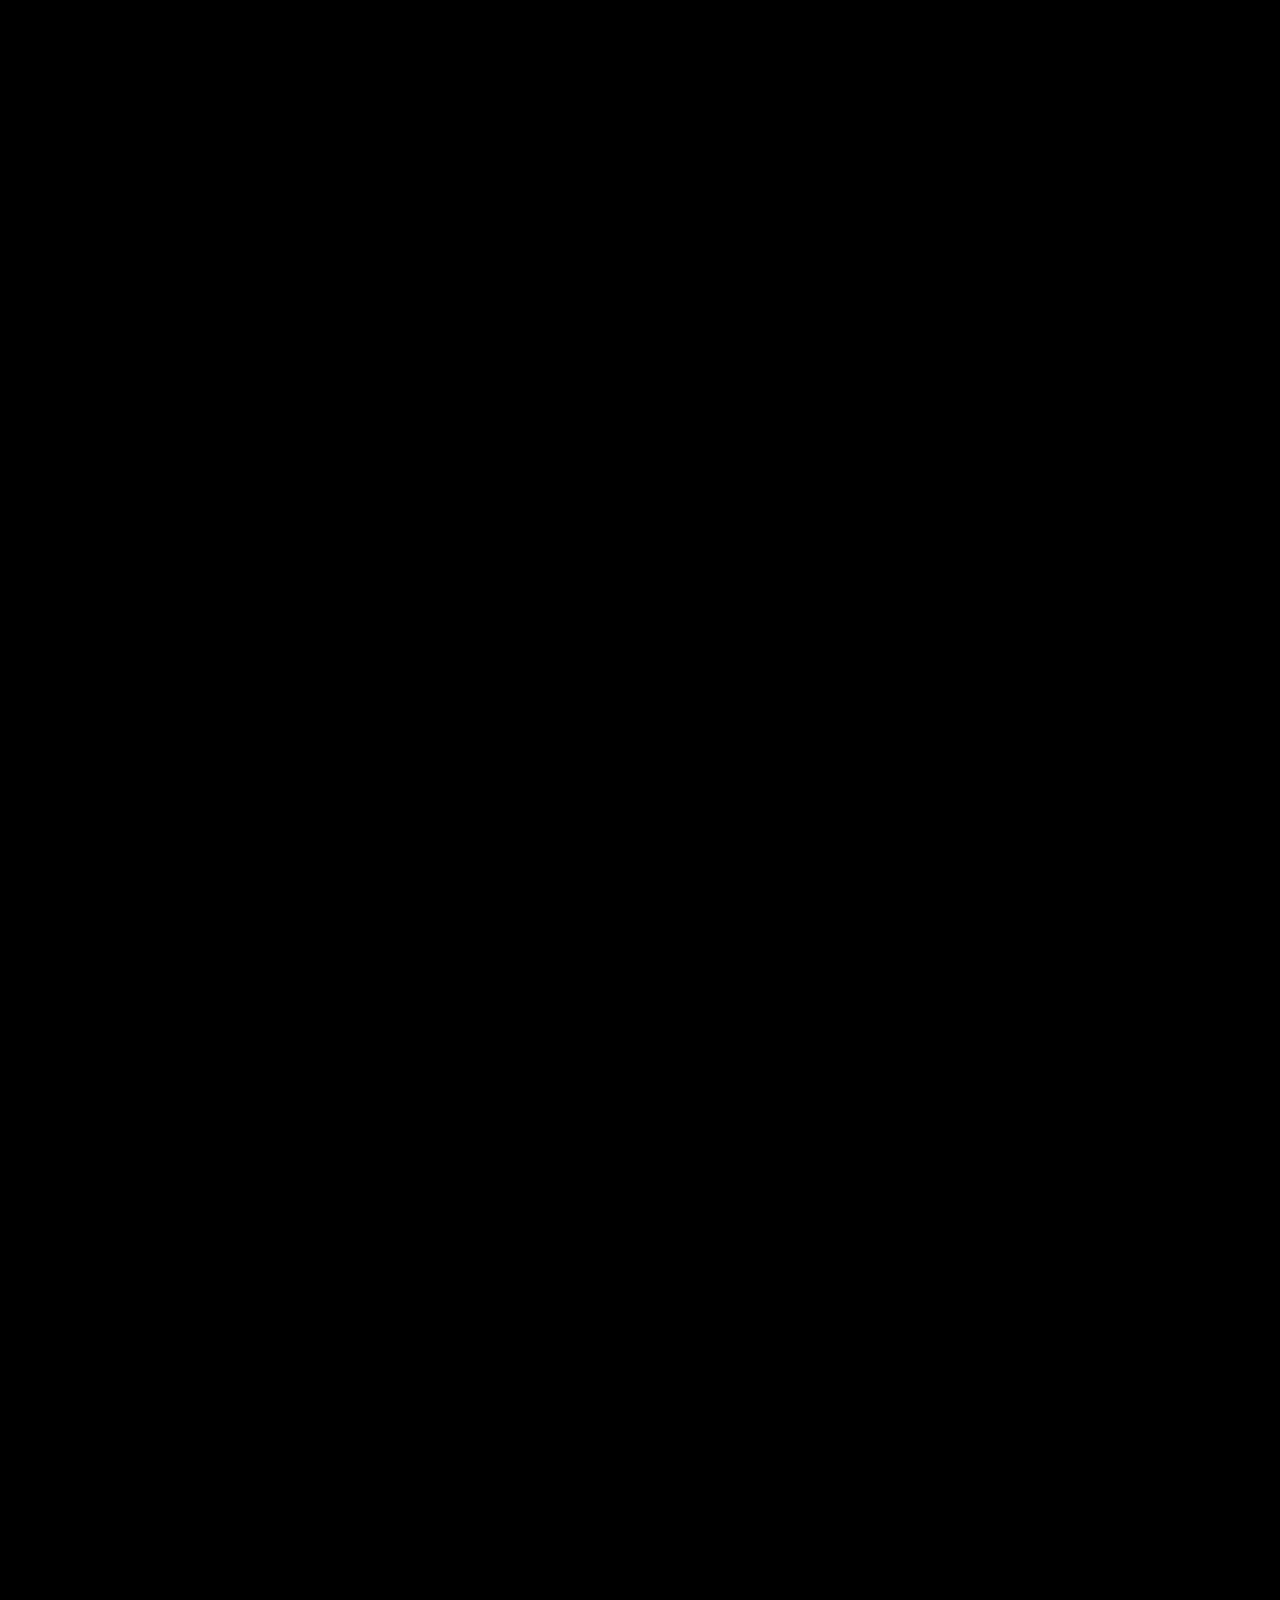
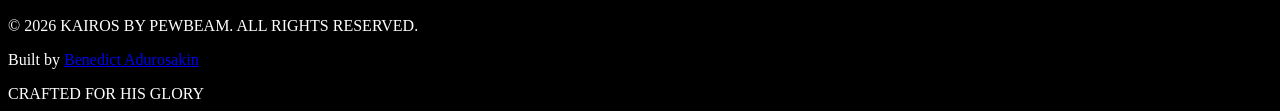
==== commit f81f6bef: "Add files via upload" ====
--- a/index.html
+++ b/index.html
@@ -46,49 +46,7 @@
         }
     </script>
 
-    <style>
-        body {
-            background-color: #000000;
-            color: #ffffff;
-        }
-        .glass {
-            background: rgba(255, 255, 255, 0.03);
-            backdrop-filter: blur(16px);
-            -webkit-backdrop-filter: blur(16px);
-            border: 1px solid rgba(255, 255, 255, 0.08);
-        }
-        .text-gradient {
-            background: linear-gradient(to right, #14b8a6, #8b5cf6, #14b8a6);
-            -webkit-background-clip: text;
-            -webkit-text-fill-color: transparent;
-            background-clip: text;
-            background-size: 200% auto;
-            animation: shine 5s linear infinite;
-        }
-        @keyframes shine {
-            to { background-position: 200% center; }
-        }
-        .bg-mesh {
-            position: absolute;
-            top: 0;
-            left: 50%;
-            transform: translateX(-50%);
-            width: 100%;
-            height: 100%;
-            background: 
-                radial-gradient(circle at 20% 30%, rgba(20, 184, 166, 0.08) 0%, transparent 40%),
-                radial-gradient(circle at 80% 70%, rgba(139, 92, 246, 0.08) 0%, transparent 40%);
-            filter: blur(100px);
-            z-index: -1;
-        }
-        .reveal { opacity: 0; }
-        .reveal.active { animation: reveal 0.8s cubic-bezier(0, 0, 0.2, 1) forwards; }
-
-        /* Social Brand Colors */
-        .social-tiktok:hover { background: #00f2ea !important; color: #000 !important; border-color: #ff0050 !important; }
-        .social-twitter:hover { background: #ffffff !important; color: #000 !important; }
-        .social-instagram:hover { background: linear-gradient(45deg, #f09433 0%,#e6683c 25%,#dc2743 50%,#cc2366 75%,#bc1888 100%) !important; color: #fff !important; }
-    </style>
+    <link rel="stylesheet" href="style.css">
 </head>
 <body class="antialiased selection:bg-kairos-teal/30">
 
@@ -96,7 +54,7 @@
     <nav class="fixed top-0 left-0 right-0 z-50 flex justify-center p-4 md:p-6 transition-transform duration-500" id="navbar">
         <div class="glass w-full max-w-7xl rounded-2xl px-6 py-3 flex items-center justify-between shadow-2xl">
             <div class="flex items-center gap-3">
-                <img src="public/logo_icon.png" alt="Kairos Logo" class="size-9 object-contain">
+                <img src="public/logo_icon.jpg" alt="Kairos Logo" class="size-9 object-contain">
                 <span class="text-2xl font-serif font-bold tracking-tight">Kairos</span>
             </div>
 
@@ -104,7 +62,10 @@
                 <a href="#features" class="text-sm font-medium text-gray-400 hover:text-white transition-colors">Features</a>
                 <a href="#testimonials" class="text-sm font-medium text-gray-400 hover:text-white transition-colors">Testimonials</a>
                 <a href="#faq" class="text-sm font-medium text-gray-400 hover:text-white transition-colors">FAQ</a>
-                <a href="#download" class="text-sm font-medium text-gray-400 hover:text-white transition-colors">Download</a>
+                <a href="https://github.com" target="_blank" class="text-sm font-medium text-gray-400 hover:text-white transition-colors flex items-center gap-2">
+                    <i data-lucide="github" class="size-4"></i>
+                    GitHub
+                </a>
                 <a href="https://kairos-web-app.vercel.app" class="bg-white text-black hover:bg-gray-200 rounded-xl px-6 py-2.5 text-sm font-bold transition-all hover:scale-105">Launch Web App</a>
             </div>
 
@@ -119,7 +80,10 @@
                 <a href="#features" class="text-lg font-medium text-gray-400 py-2 border-b border-white/5 font-serif">Features</a>
                 <a href="#testimonials" class="text-lg font-medium text-gray-400 py-2 border-b border-white/5 font-serif">Testimonials</a>
                 <a href="#faq" class="text-lg font-medium text-gray-400 py-2 border-b border-white/5 font-serif">FAQ</a>
-                <a href="#download" class="text-lg font-medium text-gray-400 py-2 border-b border-white/5 font-serif">Download</a>
+                <a href="https://github.com" target="_blank" class="text-lg font-medium text-gray-400 py-2 border-b border-white/5 font-serif flex items-center justify-between">
+                    GitHub
+                    <i data-lucide="github" class="size-5"></i>
+                </a>
                 <a href="https://kairos-web-app.vercel.app" class="bg-kairos-teal text-white rounded-xl py-4 text-center text-lg font-bold">Launch Web App</a>
             </div>
         </div>
@@ -138,9 +102,9 @@
                 Kairos v0.1.0 — Empowering the Global Church
             </div>
             
-            <h1 class="text-6xl md:text-9xl font-serif font-normal tracking-tight mb-10 leading-[0.85]">
+            <h1 class="text-5xl md:text-9xl font-serif font-normal tracking-tight mb-10 leading-[0.85]">
                 Present your message, <br />
-                <span class="text-gradient font-sans font-bold italic">Uninterrupted.</span>
+                <span class="text-gradient font-sans font-bold italic text-6xl md:text-9xl">Uninterrupted.</span>
             </h1>
             
             <p class="text-gray-400 text-lg md:text-2xl max-w-3xl mx-auto mb-16 leading-relaxed">
@@ -163,7 +127,7 @@
             <div class="relative max-w-6xl mx-auto group reveal">
                 <div class="absolute -inset-1 bg-gradient-to-r from-kairos-teal to-kairos-purple rounded-[3.5rem] blur opacity-20 group-hover:opacity-30 transition duration-1000"></div>
                 <div class="relative glass rounded-[3.2rem] p-3 overflow-hidden shadow-2xl border border-white/10">
-                    <img src="public/dashboard_final.png" alt="Kairos Software Dashboard" class="rounded-[2.8rem] w-full shadow-inner border border-white/5">
+                    <img src="public/dashboard_preview.png" alt="Kairos Software Dashboard" class="rounded-[2.8rem] w-full shadow-inner border border-white/5">
                 </div>
             </div>
         </div>
@@ -174,7 +138,7 @@
         <div class="max-w-7xl mx-auto px-6">
             <p class="text-center text-gray-500 font-mono text-xs tracking-[0.5em] uppercase mb-16 underline underline-offset-8 decoration-kairos-teal/30">Trusted in the Pulpit</p>
             <div class="flex items-center justify-center grayscale opacity-30">
-                <img src="public/church_logos.png" alt="Partner Churches" class="h-16 md:h-24 object-contain">
+                <img src="public/church_logos.jpg" alt="Partner Churches" class="h-16 md:h-24 object-contain">
             </div>
         </div>
     </section>
@@ -210,25 +174,34 @@
                                 <p class="text-gray-500 leading-relaxed">Advanced language models that understand context and find verses even through paraphrasing.</p>
                             </div>
                         </div>
+                        <div class="flex gap-8 group">
+                            <div class="size-16 shrink-0 rounded-2xl bg-pink-500/10 flex items-center justify-center border border-pink-500/20 text-pink-500 transition-all group-hover:scale-110">
+                                <i data-lucide="music" class="size-7"></i>
+                            </div>
+                            <div>
+                                <h4 class="text-xl font-bold mb-2 uppercase tracking-widest font-serif">Embedded Hymns</h4>
+                                <p class="text-gray-500 leading-relaxed">Project lyrics instantly with access to a vast, structured hymnary directly within Kairos.</p>
+                            </div>
+                        </div>
                     </div>
                 </div>
                 
-                <div class="grid grid-cols-2 gap-6 relative reveal">
+                <div class="grid grid-cols-1 sm:grid-cols-2 gap-4 md:gap-6 relative reveal">
                     <div class="absolute inset-0 bg-kairos-teal/5 blur-[100px] rounded-full"></div>
-                    <div class="glass p-12 rounded-[3.5rem] aspect-square flex flex-col justify-end bg-kairos-teal/5 border-kairos-teal/10 relative z-10 transition-transform hover:scale-105">
-                        <div class="text-5xl font-serif font-bold mb-3">99.2%</div>
+                    <div class="glass p-10 md:p-12 rounded-[2.5rem] md:rounded-[3.5rem] aspect-square flex flex-col justify-end bg-kairos-teal/5 border-kairos-teal/10 relative z-10 transition-transform hover:scale-105">
+                        <div class="text-4xl md:text-5xl font-serif font-bold mb-3">99.2%</div>
                         <p class="text-xs text-gray-500 uppercase tracking-[0.2em] font-bold">Accuracy rate</p>
                     </div>
-                    <div class="glass p-12 rounded-[3.5rem] aspect-square flex flex-col justify-end border-white/5 relative z-10 transition-transform hover:scale-105">
-                        <div class="text-5xl font-serif font-bold mb-3">< 2s</div>
+                    <div class="glass p-10 md:p-12 rounded-[2.5rem] md:rounded-[3.5rem] aspect-square flex flex-col justify-end border-white/5 relative z-10 transition-transform hover:scale-105">
+                        <div class="text-4xl md:text-5xl font-serif font-bold mb-3">< 2s</div>
                         <p class="text-xs text-gray-500 uppercase tracking-[0.2em] font-bold">Live Latency</p>
                     </div>
-                    <div class="glass p-12 rounded-[3.5rem] aspect-square flex flex-col justify-end border-white/5 relative z-10 transition-transform hover:scale-105">
-                        <div class="text-5xl font-serif font-bold mb-3">60+</div>
+                    <div class="glass p-10 md:p-12 rounded-[2.5rem] md:rounded-[3.5rem] aspect-square flex flex-col justify-end border-white/5 relative z-10 transition-transform hover:scale-105">
+                        <div class="text-4xl md:text-5xl font-serif font-bold mb-3">60+</div>
                         <p class="text-xs text-gray-500 uppercase tracking-[0.2em] font-bold">Bible Versions</p>
                     </div>
-                    <div class="glass p-12 rounded-[3.5rem] aspect-square flex flex-col justify-end bg-kairos-purple/5 border-kairos-purple/10 relative z-10 transition-transform hover:scale-105">
-                        <div class="text-5xl font-serif font-bold mb-3">0</div>
+                    <div class="glass p-10 md:p-12 rounded-[2.5rem] md:rounded-[3.5rem] aspect-square flex flex-col justify-end bg-kairos-purple/5 border-kairos-purple/10 relative z-10 transition-transform hover:scale-105">
+                        <div class="text-4xl md:text-5xl font-serif font-bold mb-3">0</div>
                         <p class="text-xs text-gray-500 uppercase tracking-[0.2em] font-bold">Cost per month</p>
                     </div>
                 </div>
@@ -247,11 +220,11 @@
                     <p class="text-gray-400 text-xl leading-relaxed italic mb-10 flex-1">
                         "Kairos listens and brings up scriptures automatically — it's truly remarkable. It prevents technical hurdles from breaking the flow of worship."
                     </p>
-                    <div class="flex items-center gap-5 mt-auto">
-                        <div class="size-14 rounded-2xl bg-teal-500/10 flex items-center justify-center font-bold text-kairos-teal border border-kairos-teal/20">AO</div>
+                    <div class="flex items-center gap-4 mt-auto">
+                        <div class="size-12 md:size-14 rounded-2xl bg-teal-500/10 flex items-center justify-center font-bold text-kairos-teal border border-kairos-teal/20 shrink-0">AO</div>
                         <div>
-                            <div class="font-bold text-white uppercase text-sm tracking-[0.1em]">Pastor David Okunniyi</div>
-                            <div class="text-gray-500 text-xs font-mono uppercase tracking-widest">Radiant Life Church</div>
+                            <div class="font-bold text-white uppercase text-xs md:text-sm tracking-[0.1em]">Pastor David Okunniyi</div>
+                            <div class="text-gray-500 text-[10px] md:text-xs font-mono uppercase tracking-widest">Radiant Life Church</div>
                         </div>
                     </div>
                 </div>
@@ -349,6 +322,30 @@
             </div>
         </div>
     </section>
+    
+    <!-- Final CTA Section -->
+    <section class="py-24 md:py-48 relative overflow-hidden reveal">
+        <div class="absolute inset-0 bg-gradient-to-b from-transparent via-kairos-teal/5 to-transparent"></div>
+        <div class="max-w-5xl mx-auto px-6 text-center relative z-10">
+            <h2 class="text-5xl md:text-8xl font-serif font-bold mb-8 leading-tight">
+                Ready to transform <br /> your <span class="italic text-kairos-teal">worship?</span>
+            </h2>
+            <p class="text-gray-400 text-xl md:text-2xl max-w-2xl mx-auto mb-16">
+                Join thousands of ministries simplified by Kairos. <br class="hidden md:block" />
+                Free, open-source, and divine.
+            </p>
+            <div class="flex flex-col md:flex-row items-center justify-center gap-6">
+                <a href="/downloads/Setup_Kairos_v0.1.0_x64.exe" class="w-full md:w-auto bg-white text-black hover:bg-gray-200 rounded-2xl px-12 py-6 text-xl font-bold flex items-center justify-center transition-all hover:scale-105 shadow-2xl shadow-white/10">
+                    <i data-lucide="download" class="mr-3 size-6"></i>
+                    Get Kairos for Windows
+                </a>
+                <a href="https://github.com" target="_blank" class="w-full md:w-auto glass border-white/10 hover:bg-white/5 rounded-2xl px-12 py-6 text-xl font-bold flex items-center justify-center transition-all hover:scale-105">
+                    <i data-lucide="github" class="mr-3 size-6"></i>
+                    View on GitHub
+                </a>
+            </div>
+        </div>
+    </section>
 
     <!-- Footer -->
     <footer class="pt-32 pb-16 border-t border-white/5 bg-black overflow-hidden relative">
@@ -358,7 +355,7 @@
                 <!-- Newsletter Section -->
                 <div class="md:col-span-5 reveal">
                     <div class="flex items-center gap-3 mb-8">
-                        <img src="public/logo_icon.png" alt="Logo" class="size-10">
+                        <img src="public/logo_icon.jpg" alt="Logo" class="size-10">
                         <span class="text-3xl font-serif font-bold tracking-tight">Kairos</span>
                     </div>
                     <h4 class="text-2xl font-serif font-bold mb-4 italic leading-none">Stay in touch!</h4>
@@ -377,8 +374,8 @@
                     <ul class="space-y-4 text-gray-500 font-medium text-sm">
                         <li><a href="#" class="hover:text-white transition-colors">Home</a></li>
                         <li><a href="#features" class="hover:text-white transition-colors">Features</a></li>
-                        <li><a href="#" class="hover:text-white transition-colors">Pricing</a></li>
-                        <li><a href="#" class="hover:text-white transition-colors">Gift Kairos</a></li>
+                        <li><a href="https://github.com" target="_blank" class="hover:text-white transition-colors">GitHub</a></li>
+                        <li><a href="#" class="hover:text-white transition-colors">License</a></li>
                     </ul>
                 </div>
 
@@ -427,61 +424,6 @@
         </div>
     </footer>
 
-    <script>
-        // Initialize Lucide Icons
-        lucide.createIcons();
-
-        // Mobile Menu Toggle
-        const menuBtn = document.getElementById('menu-btn');
-        const mobileMenu = document.getElementById('mobile-menu');
-        const menuIcon = document.getElementById('menu-icon');
-        let isOpen = false;
-
-        menuBtn.addEventListener('click', () => {
-            isOpen = !isOpen;
-            if (isOpen) {
-                mobileMenu.classList.remove('hidden');
-                menuIcon.setAttribute('data-lucide', 'x');
-            } else {
-                mobileMenu.classList.add('hidden');
-                menuIcon.setAttribute('data-lucide', 'menu');
-            }
-            lucide.createIcons();
-        });
-
-        // Close menu on link click
-        mobileMenu.querySelectorAll('a').forEach(link => {
-            link.addEventListener('click', () => {
-                mobileMenu.classList.add('hidden');
-                isOpen = false;
-                menuIcon.setAttribute('data-lucide', 'menu');
-                lucide.createIcons();
-            });
-        });
-
-        // Intersection Observer for Reveal animations
-        const observerOptions = { threshold: 0.1 };
-        const observer = new IntersectionObserver((entries) => {
-            entries.forEach(entry => {
-                if (entry.isIntersecting) {
-                    entry.target.classList.add('active');
-                }
-            });
-        }, observerOptions);
-
-        document.querySelectorAll('.reveal').forEach(el => observer.observe(el));
-
-        // Scroll listener for Navbar effect
-        const navbar = document.getElementById('navbar');
-        window.addEventListener('scroll', () => {
-            if (window.scrollY > 100) {
-                navbar.classList.add('translate-y-[-5px]');
-                navbar.querySelector('.glass').classList.add('bg-black/80');
-            } else {
-                navbar.classList.remove('translate-y-[-5px]');
-                navbar.querySelector('.glass').classList.remove('bg-black/80');
-            }
-        });
-    </script>
+    <script src="script.js"></script>
 </body>
 </html>
--- a/style.css
+++ b/style.css
@@ -0,0 +1,41 @@
+body {
+    background-color: #000000;
+    color: #ffffff;
+}
+.glass {
+    background: rgba(255, 255, 255, 0.03);
+    backdrop-filter: blur(16px);
+    -webkit-backdrop-filter: blur(16px);
+    border: 1px solid rgba(255, 255, 255, 0.08);
+}
+.text-gradient {
+    background: linear-gradient(to right, #14b8a6, #8b5cf6, #14b8a6);
+    -webkit-background-clip: text;
+    -webkit-text-fill-color: transparent;
+    background-clip: text;
+    background-size: 200% auto;
+    animation: shine 5s linear infinite;
+}
+@keyframes shine {
+    to { background-position: 200% center; }
+}
+.bg-mesh {
+    position: absolute;
+    top: 0;
+    left: 50%;
+    transform: translateX(-50%);
+    width: 100%;
+    height: 100%;
+    background: 
+        radial-gradient(circle at 20% 30%, rgba(20, 184, 166, 0.08) 0%, transparent 40%),
+        radial-gradient(circle at 80% 70%, rgba(139, 92, 246, 0.08) 0%, transparent 40%);
+    filter: blur(100px);
+    z-index: -1;
+}
+.reveal { opacity: 0; }
+.reveal.active { animation: reveal 0.8s cubic-bezier(0, 0, 0.2, 1) forwards; }
+
+/* Social Brand Colors */
+.social-tiktok:hover { background: #00f2ea !important; color: #000 !important; border-color: #ff0050 !important; }
+.social-twitter:hover { background: #ffffff !important; color: #000 !important; }
+.social-instagram:hover { background: linear-gradient(45deg, #f09433 0%,#e6683c 25%,#dc2743 50%,#cc2366 75%,#bc1888 100%) !important; color: #fff !important; }
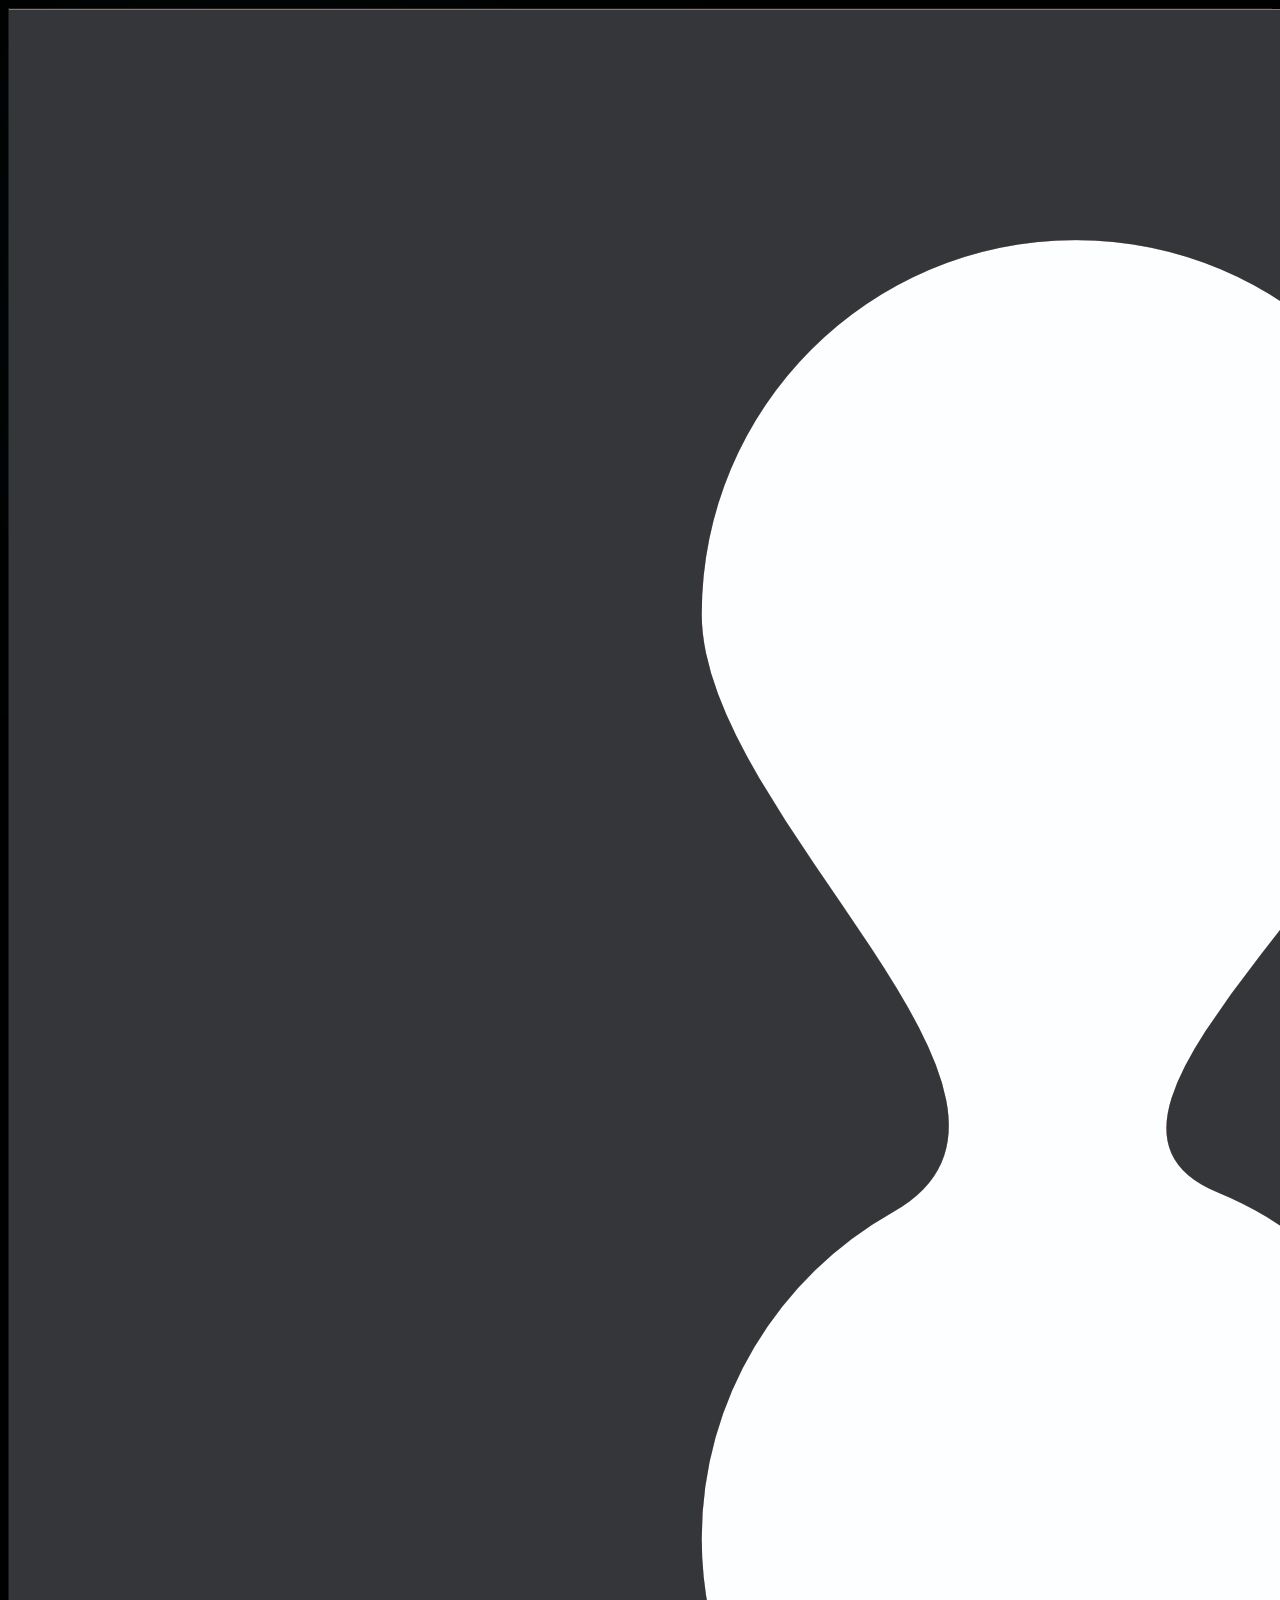
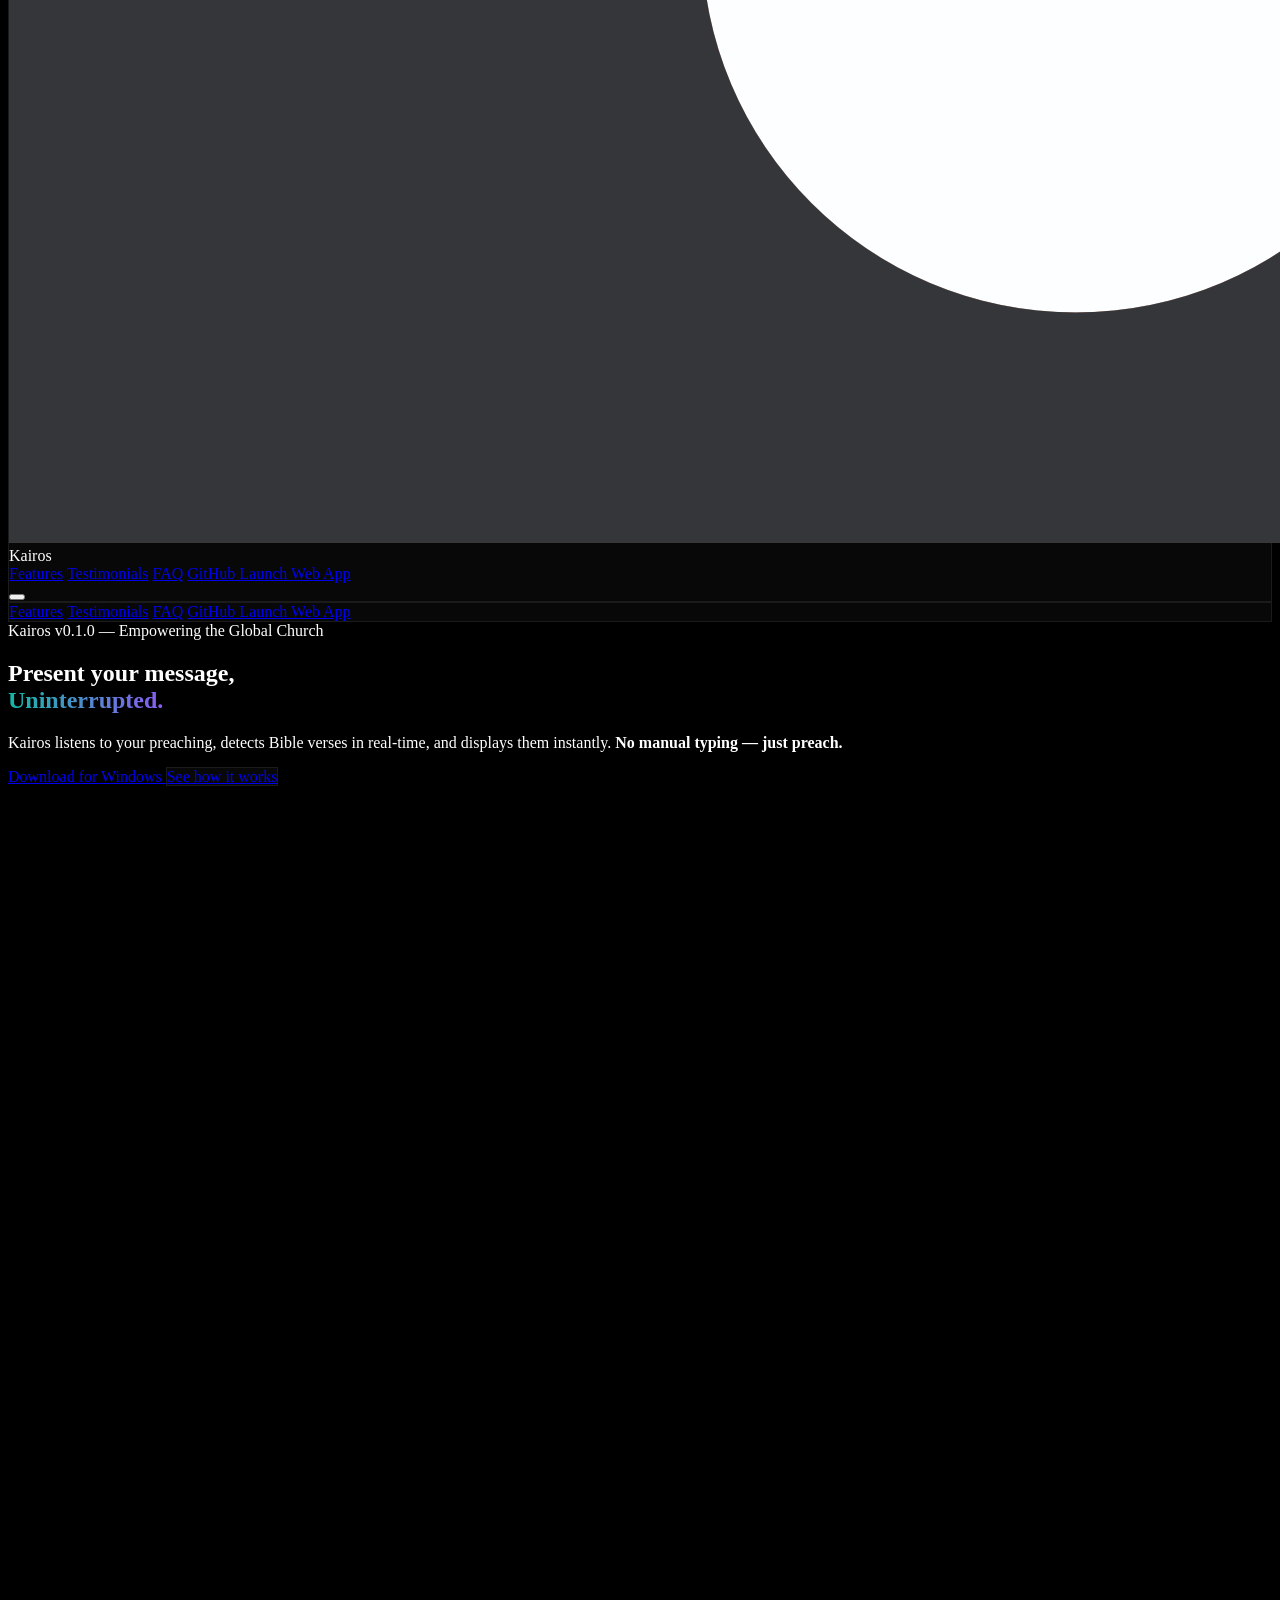
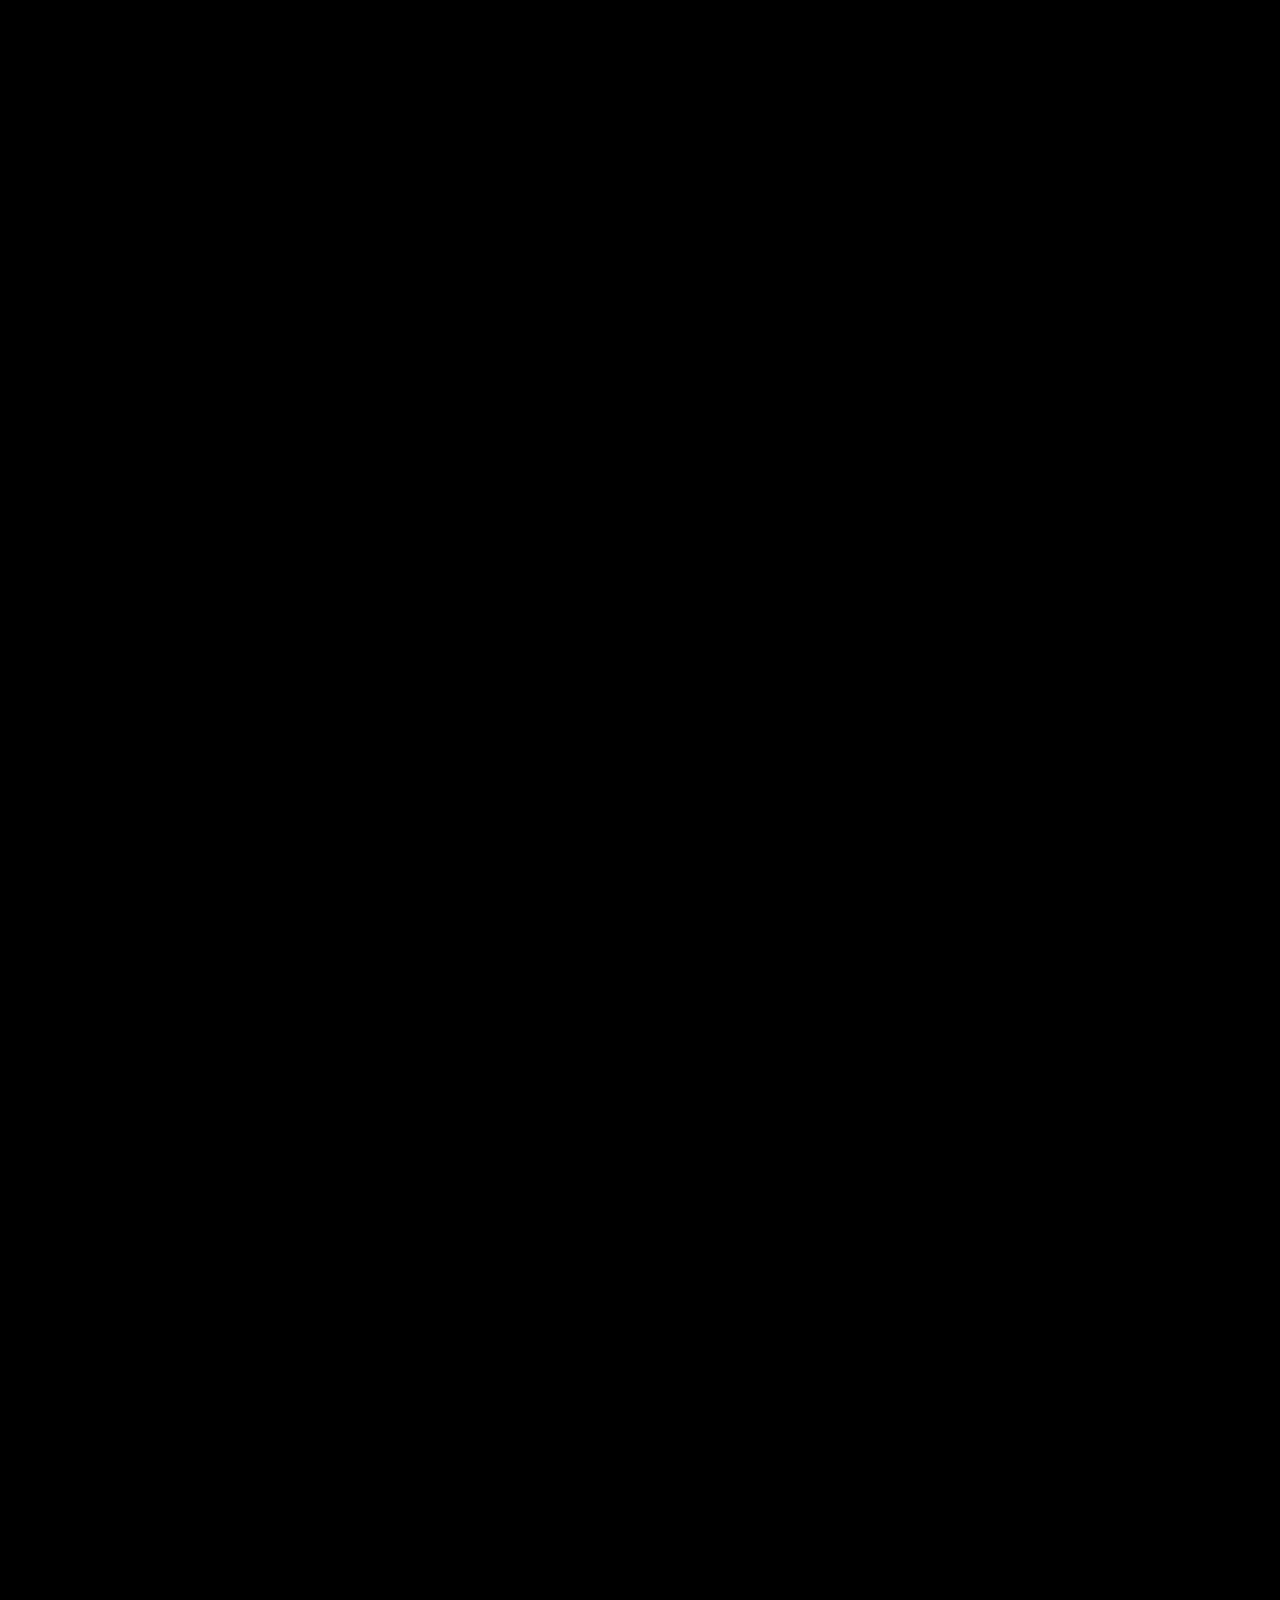
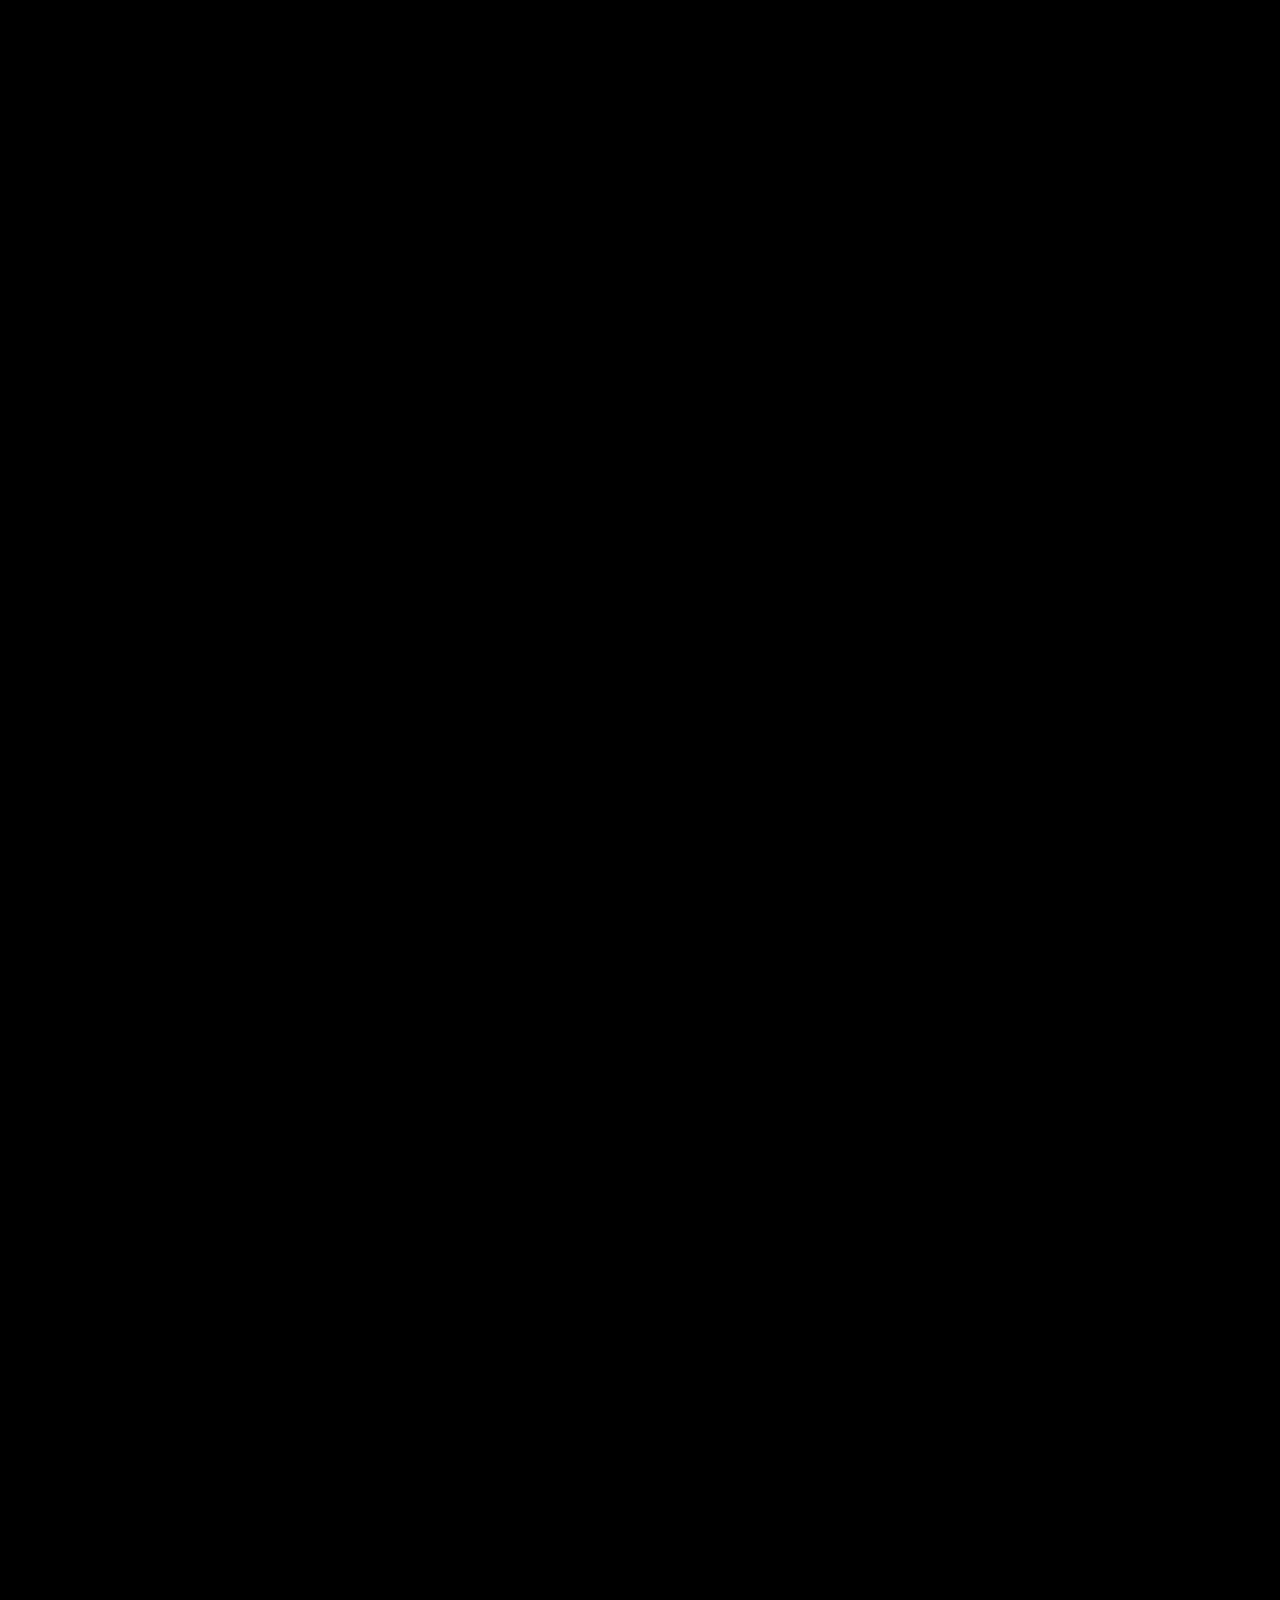
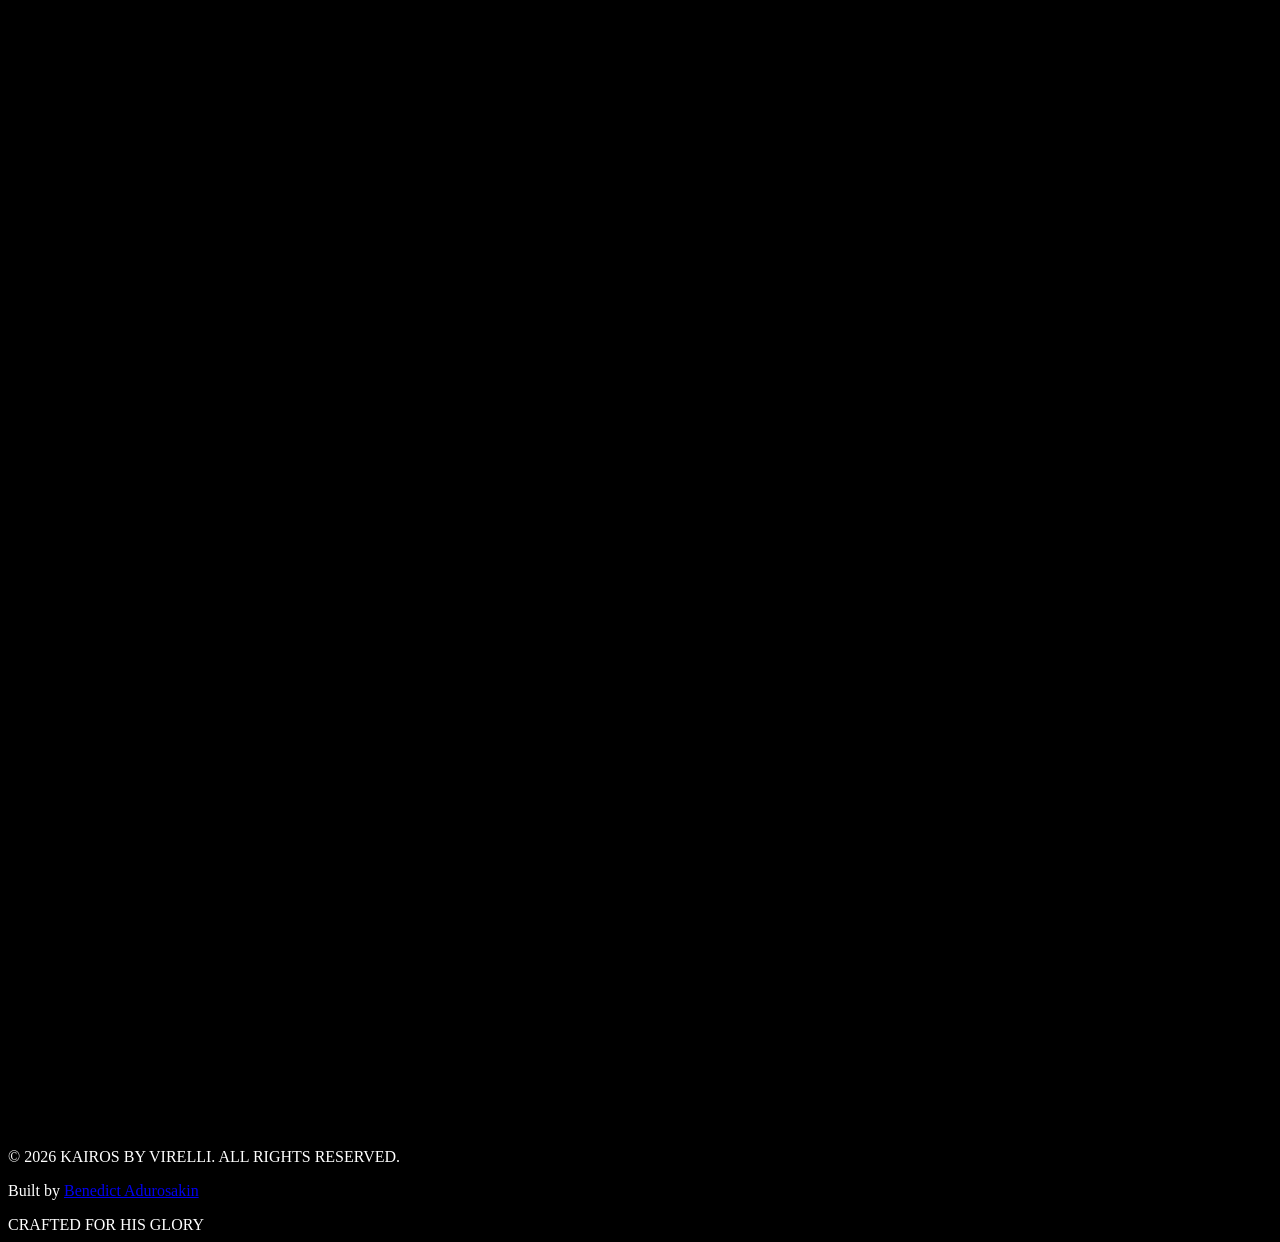
==== commit d14a07c1: "Update branding from Pewbeam to Virelli" ====
--- a/index.html
+++ b/index.html
@@ -360,7 +360,7 @@
                     </div>
                     <h4 class="text-2xl font-serif font-bold mb-4 italic leading-none">Stay in touch!</h4>
                     <p class="text-gray-500 text-lg mb-8 max-w-sm">
-                        Get ahead of others with Pewbeam's hot news and updates that matter to your ministry.
+                        Get ahead of others with Kairos' hot news and updates that matter to your ministry.
                     </p>
                     <div class="flex gap-2 max-w-sm">
                         <input type="email" placeholder="Email" class="flex-1 bg-white/5 border border-white/10 rounded-2xl px-6 py-4 focus:outline-none focus:border-kairos-teal/50 transition-colors">
@@ -412,7 +412,7 @@
             
             <!-- Bottom Copyright & Credit -->
             <div class="flex flex-col md:flex-row justify-between items-center pt-16 border-t border-white/5 text-[9px] text-gray-700 font-mono tracking-[0.4em] uppercase">
-                <p>&copy; 2026 KAIROS BY PEWBEAM. ALL RIGHTS RESERVED.</p>
+                <p>&copy; 2026 KAIROS BY VIRELLI. ALL RIGHTS RESERVED.</p>
                 <p class="mt-8 md:mt-0 font-bold">
                     Built by <a href="https://benedict-portfolio-psi.vercel.app/" target="_blank" class="text-kairos-teal hover:text-white hover:underline transition-all duration-300 drop-shadow-[0_0_8px_rgba(20,184,166,0.3)]">Benedict Adurosakin</a>
                 </p>
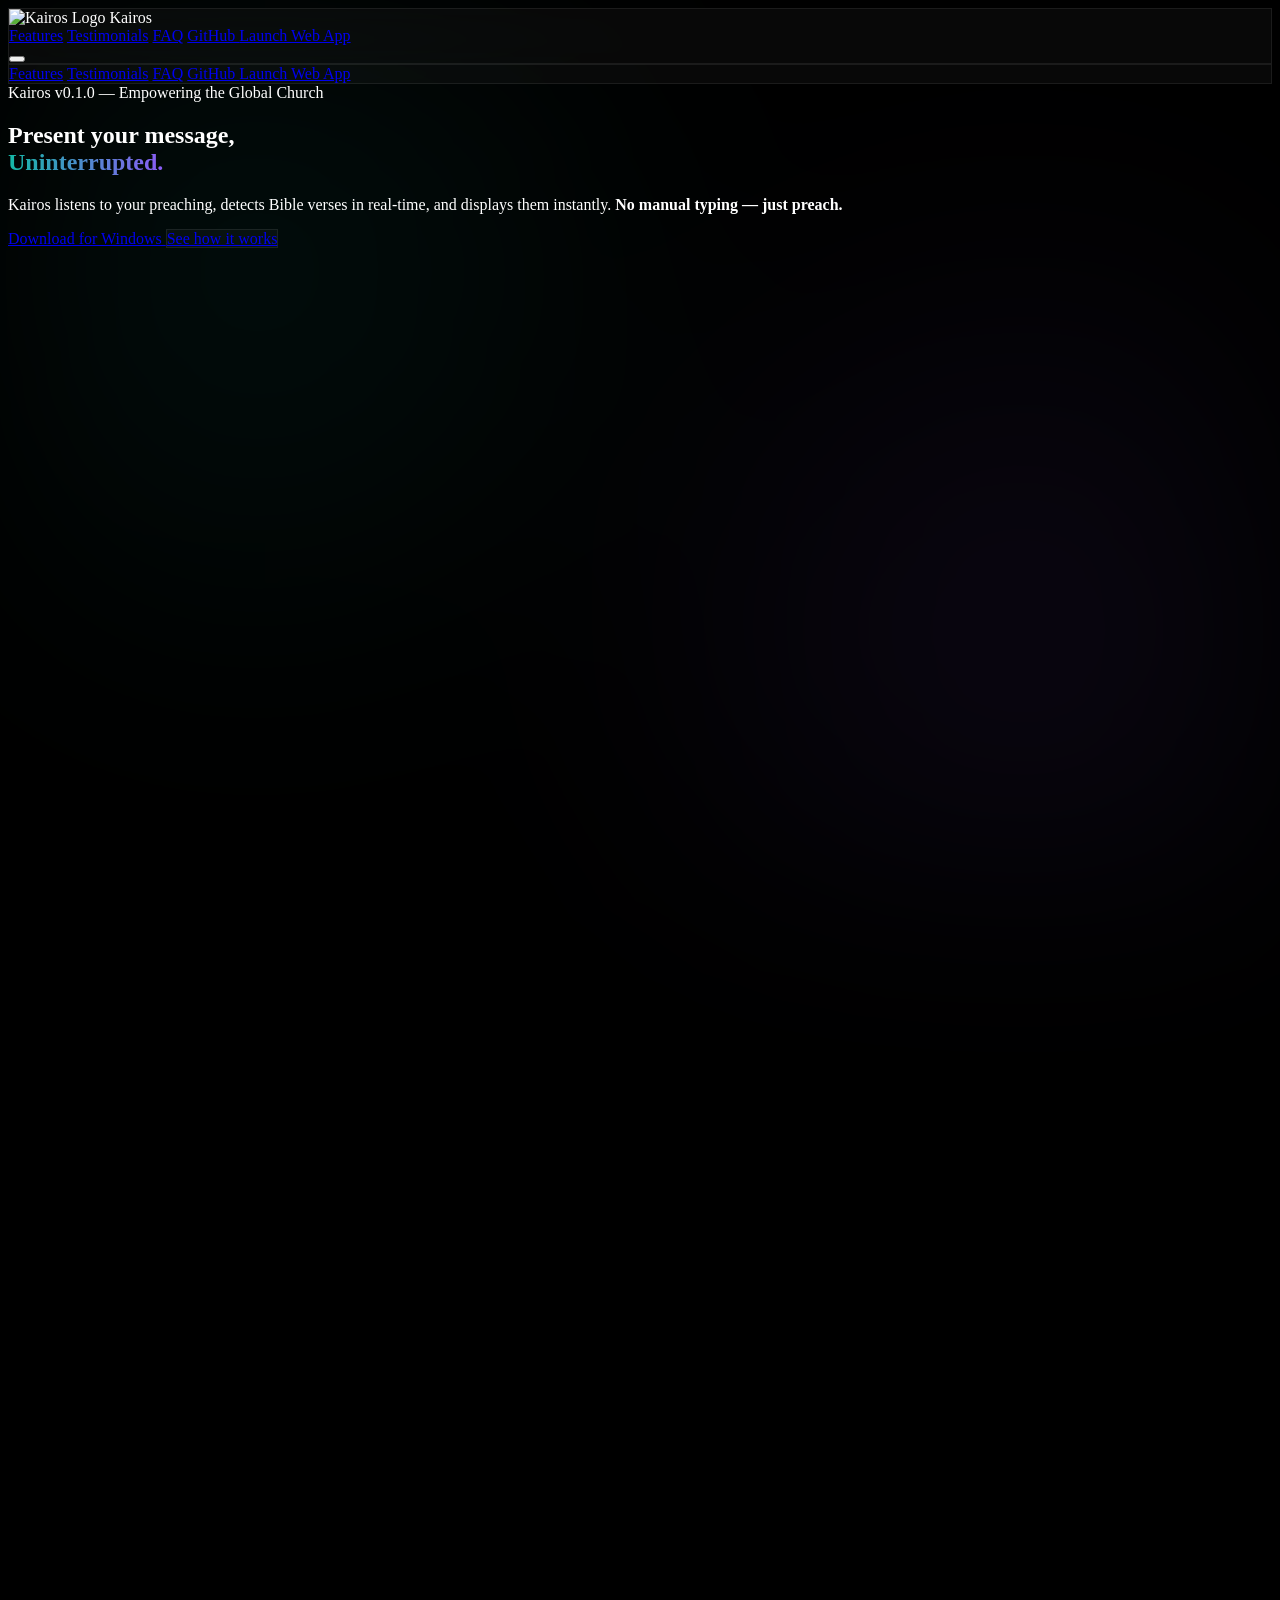
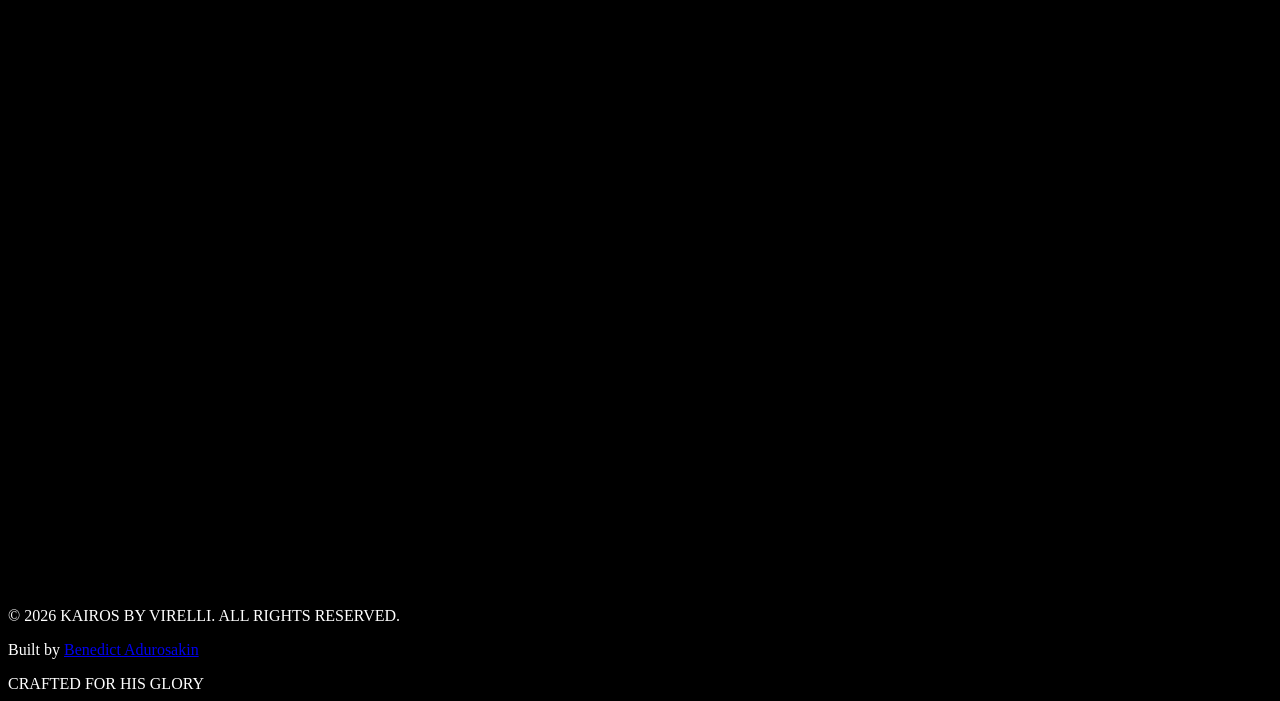
==== commit cd4d5541: "Update image paths to use 'images' directory" ====
--- a/index.html
+++ b/index.html
@@ -54,7 +54,7 @@
     <nav class="fixed top-0 left-0 right-0 z-50 flex justify-center p-4 md:p-6 transition-transform duration-500" id="navbar">
         <div class="glass w-full max-w-7xl rounded-2xl px-6 py-3 flex items-center justify-between shadow-2xl">
             <div class="flex items-center gap-3">
-                <img src="public/logo_icon.jpg" alt="Kairos Logo" class="size-9 object-contain">
+                <img src="images/logo_icon.jpg" alt="Kairos Logo" class="size-9 object-contain">
                 <span class="text-2xl font-serif font-bold tracking-tight">Kairos</span>
             </div>
 
@@ -127,7 +127,7 @@
             <div class="relative max-w-6xl mx-auto group reveal">
                 <div class="absolute -inset-1 bg-gradient-to-r from-kairos-teal to-kairos-purple rounded-[3.5rem] blur opacity-20 group-hover:opacity-30 transition duration-1000"></div>
                 <div class="relative glass rounded-[3.2rem] p-3 overflow-hidden shadow-2xl border border-white/10">
-                    <img src="public/dashboard_preview.png" alt="Kairos Software Dashboard" class="rounded-[2.8rem] w-full shadow-inner border border-white/5">
+                    <img src="images/dashboard_preview.png" alt="Kairos Software Dashboard" class="rounded-[2.8rem] w-full shadow-inner border border-white/5">
                 </div>
             </div>
         </div>
@@ -138,7 +138,7 @@
         <div class="max-w-7xl mx-auto px-6">
             <p class="text-center text-gray-500 font-mono text-xs tracking-[0.5em] uppercase mb-16 underline underline-offset-8 decoration-kairos-teal/30">Trusted in the Pulpit</p>
             <div class="flex items-center justify-center grayscale opacity-30">
-                <img src="public/church_logos.jpg" alt="Partner Churches" class="h-16 md:h-24 object-contain">
+                <img src="images/church_logos.jpg" alt="Partner Churches" class="h-16 md:h-24 object-contain">
             </div>
         </div>
     </section>
@@ -355,7 +355,7 @@
                 <!-- Newsletter Section -->
                 <div class="md:col-span-5 reveal">
                     <div class="flex items-center gap-3 mb-8">
-                        <img src="public/logo_icon.jpg" alt="Logo" class="size-10">
+                        <img src="images/logo_icon.jpg" alt="Logo" class="size-10">
                         <span class="text-3xl font-serif font-bold tracking-tight">Kairos</span>
                     </div>
                     <h4 class="text-2xl font-serif font-bold mb-4 italic leading-none">Stay in touch!</h4>
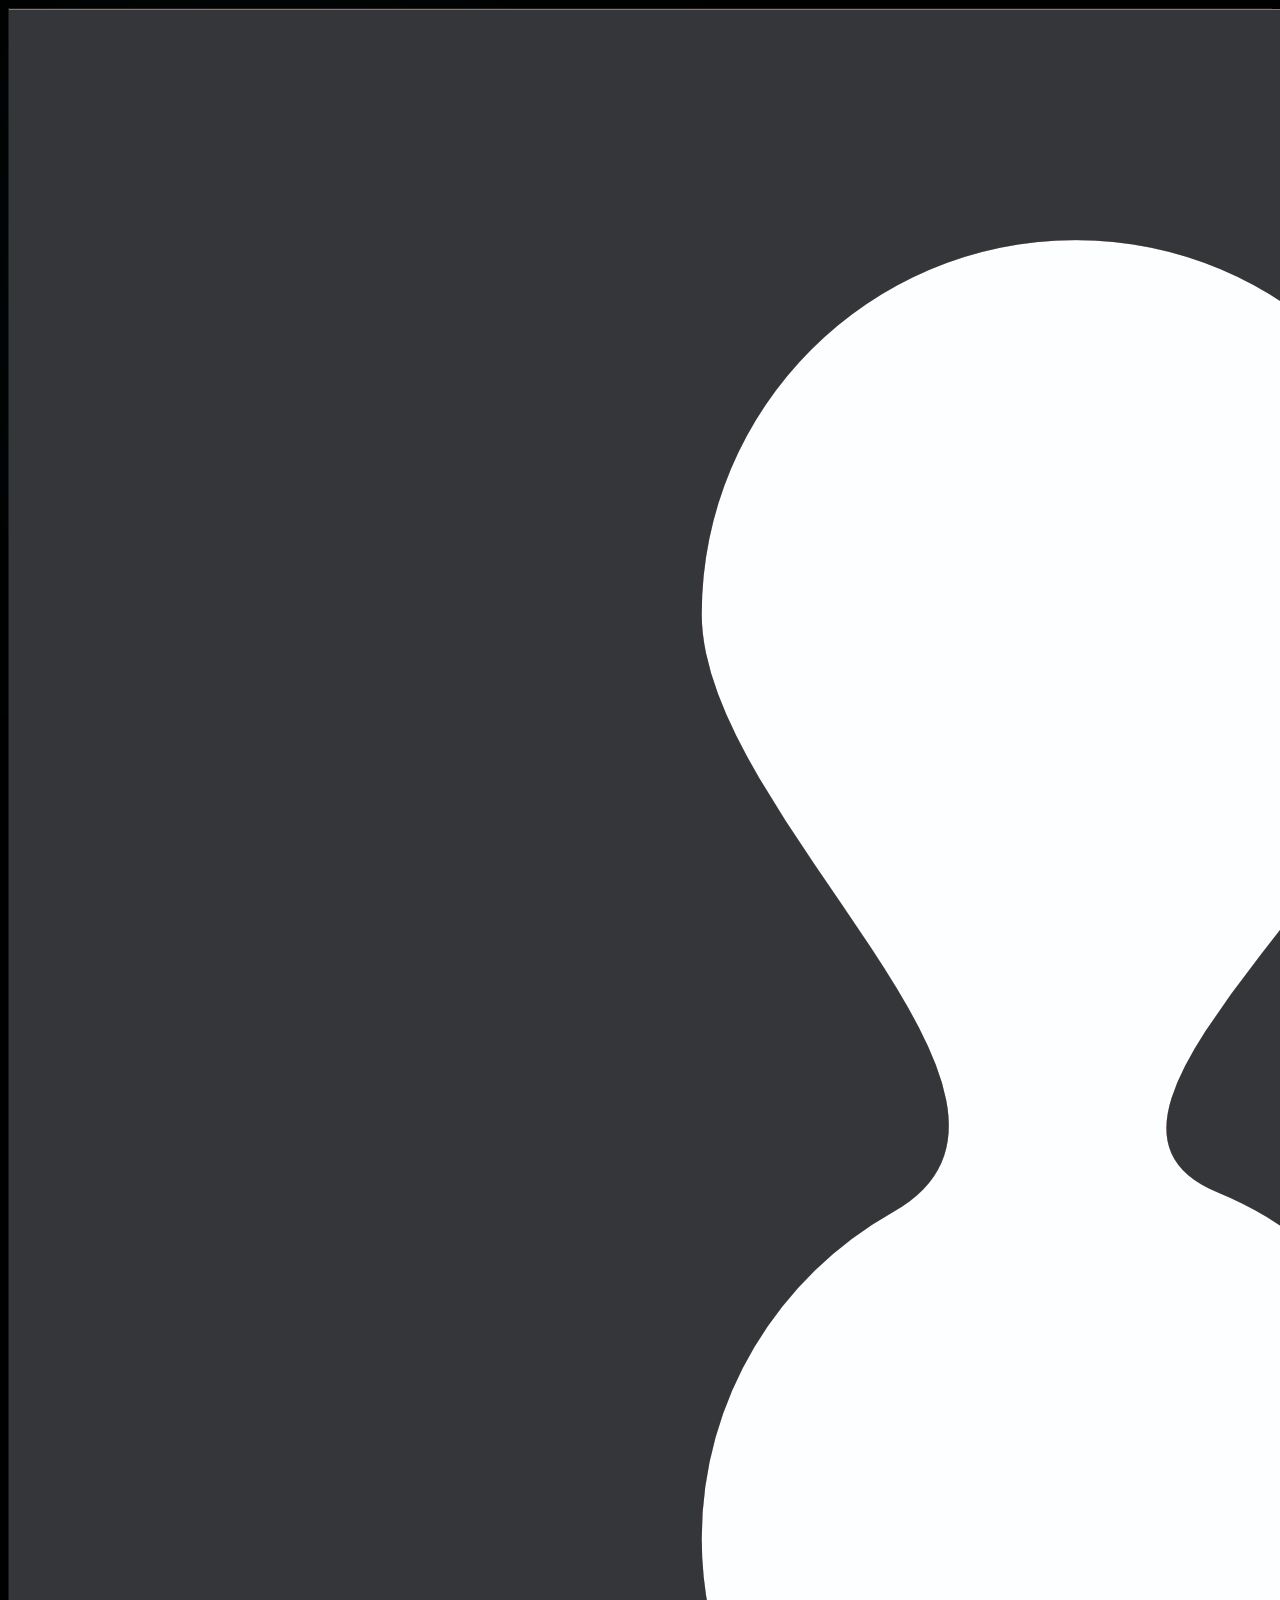
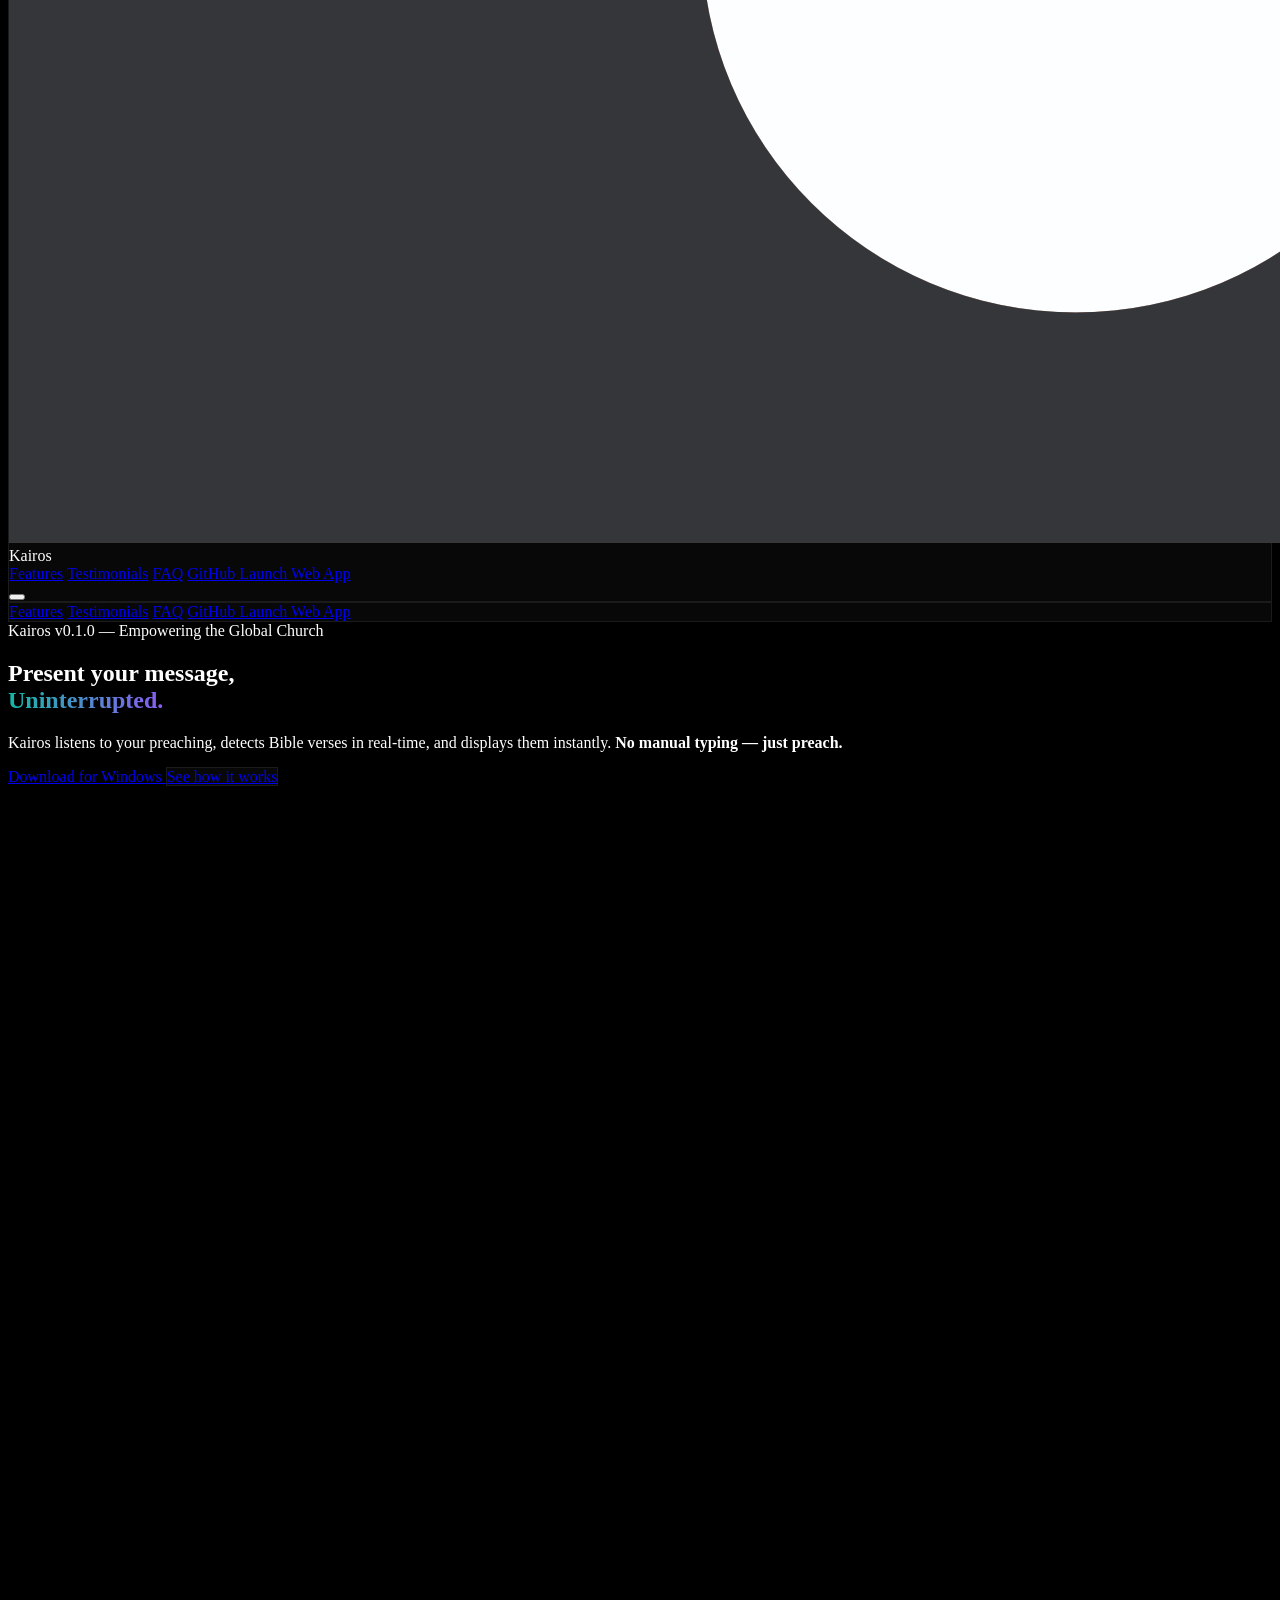
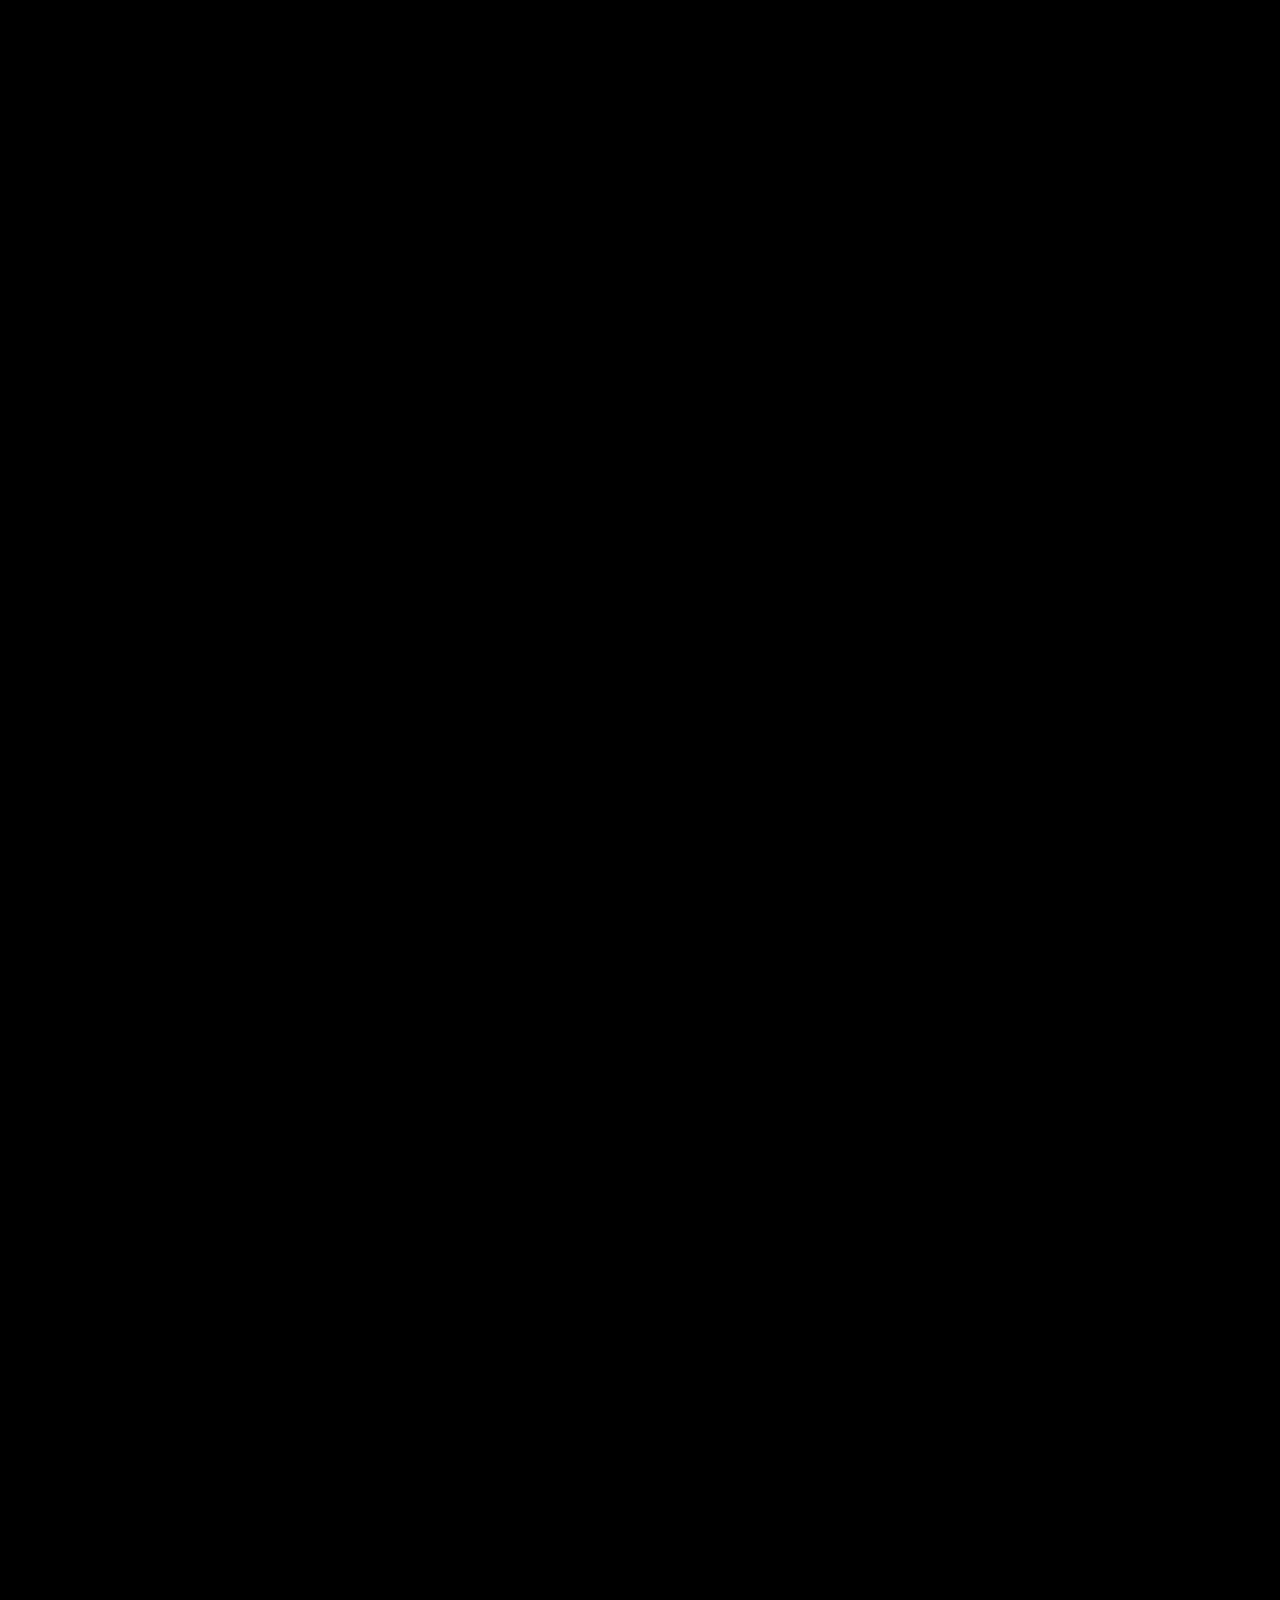
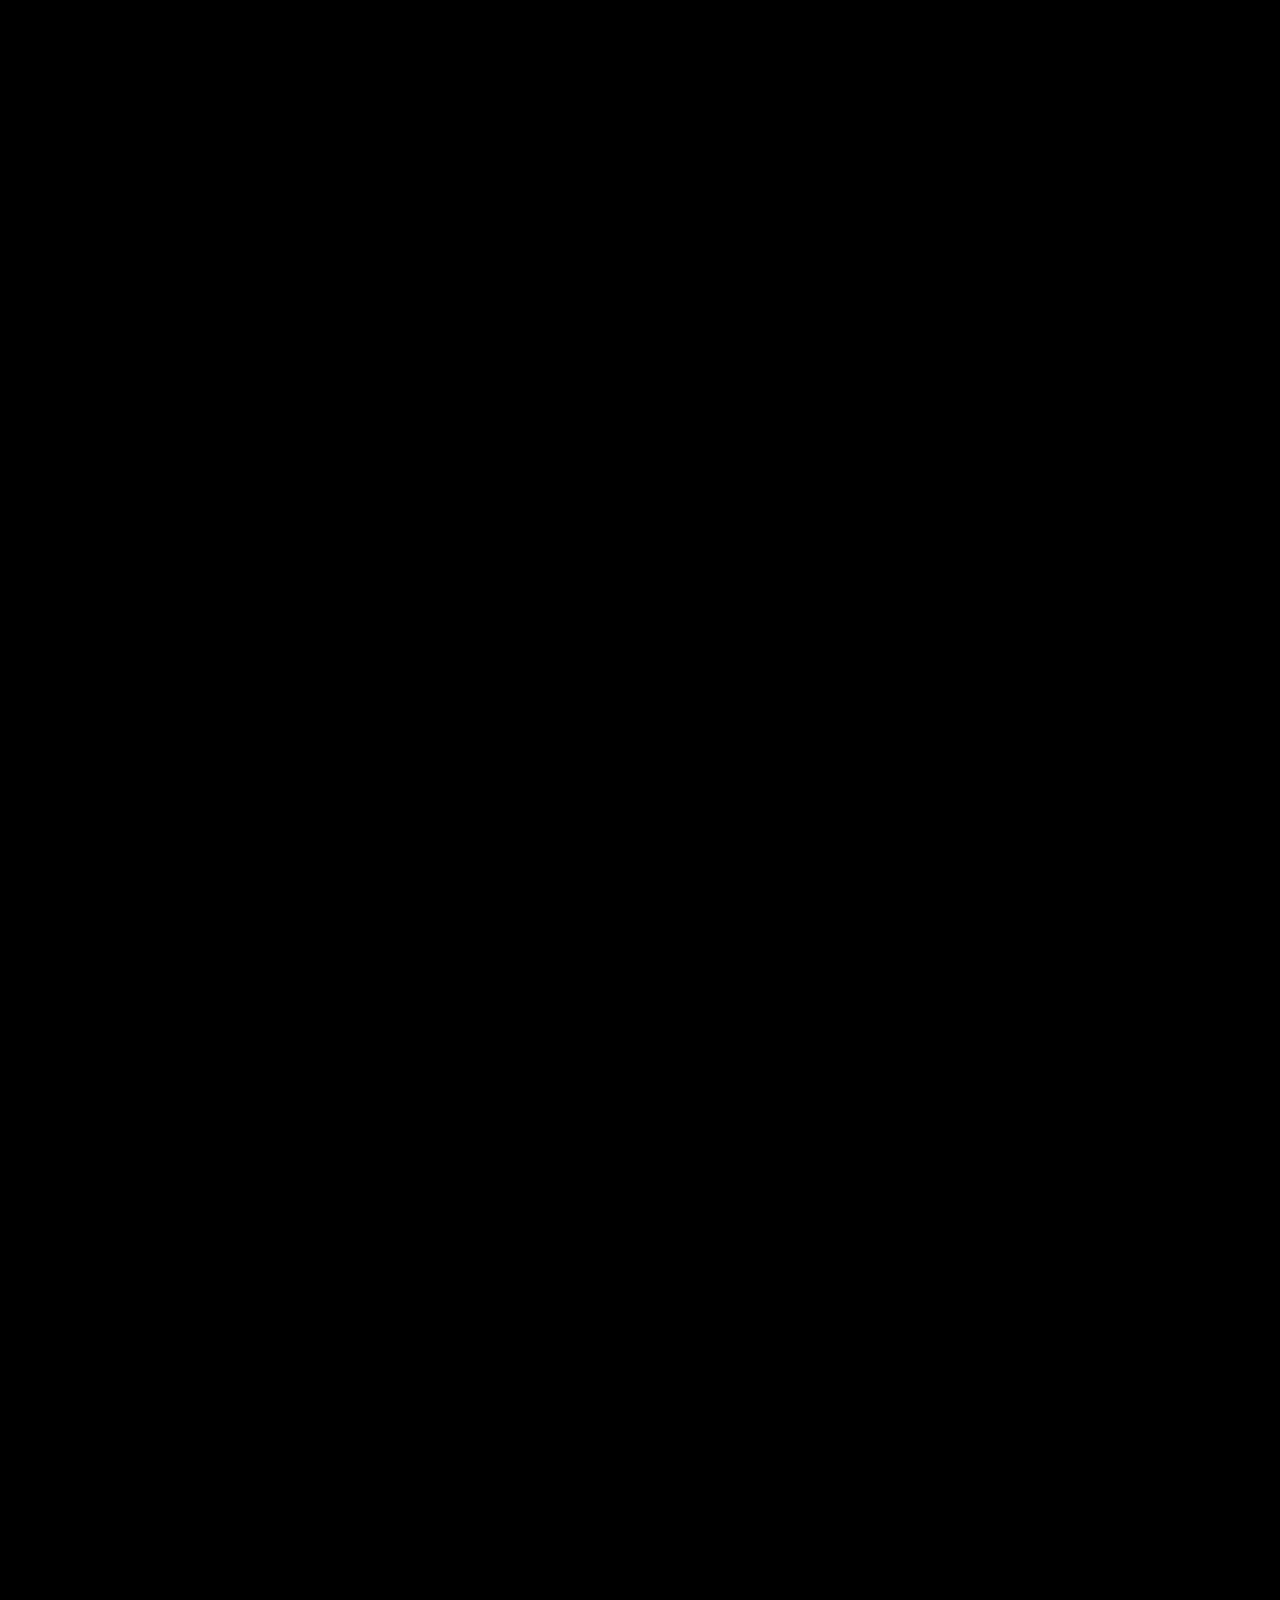
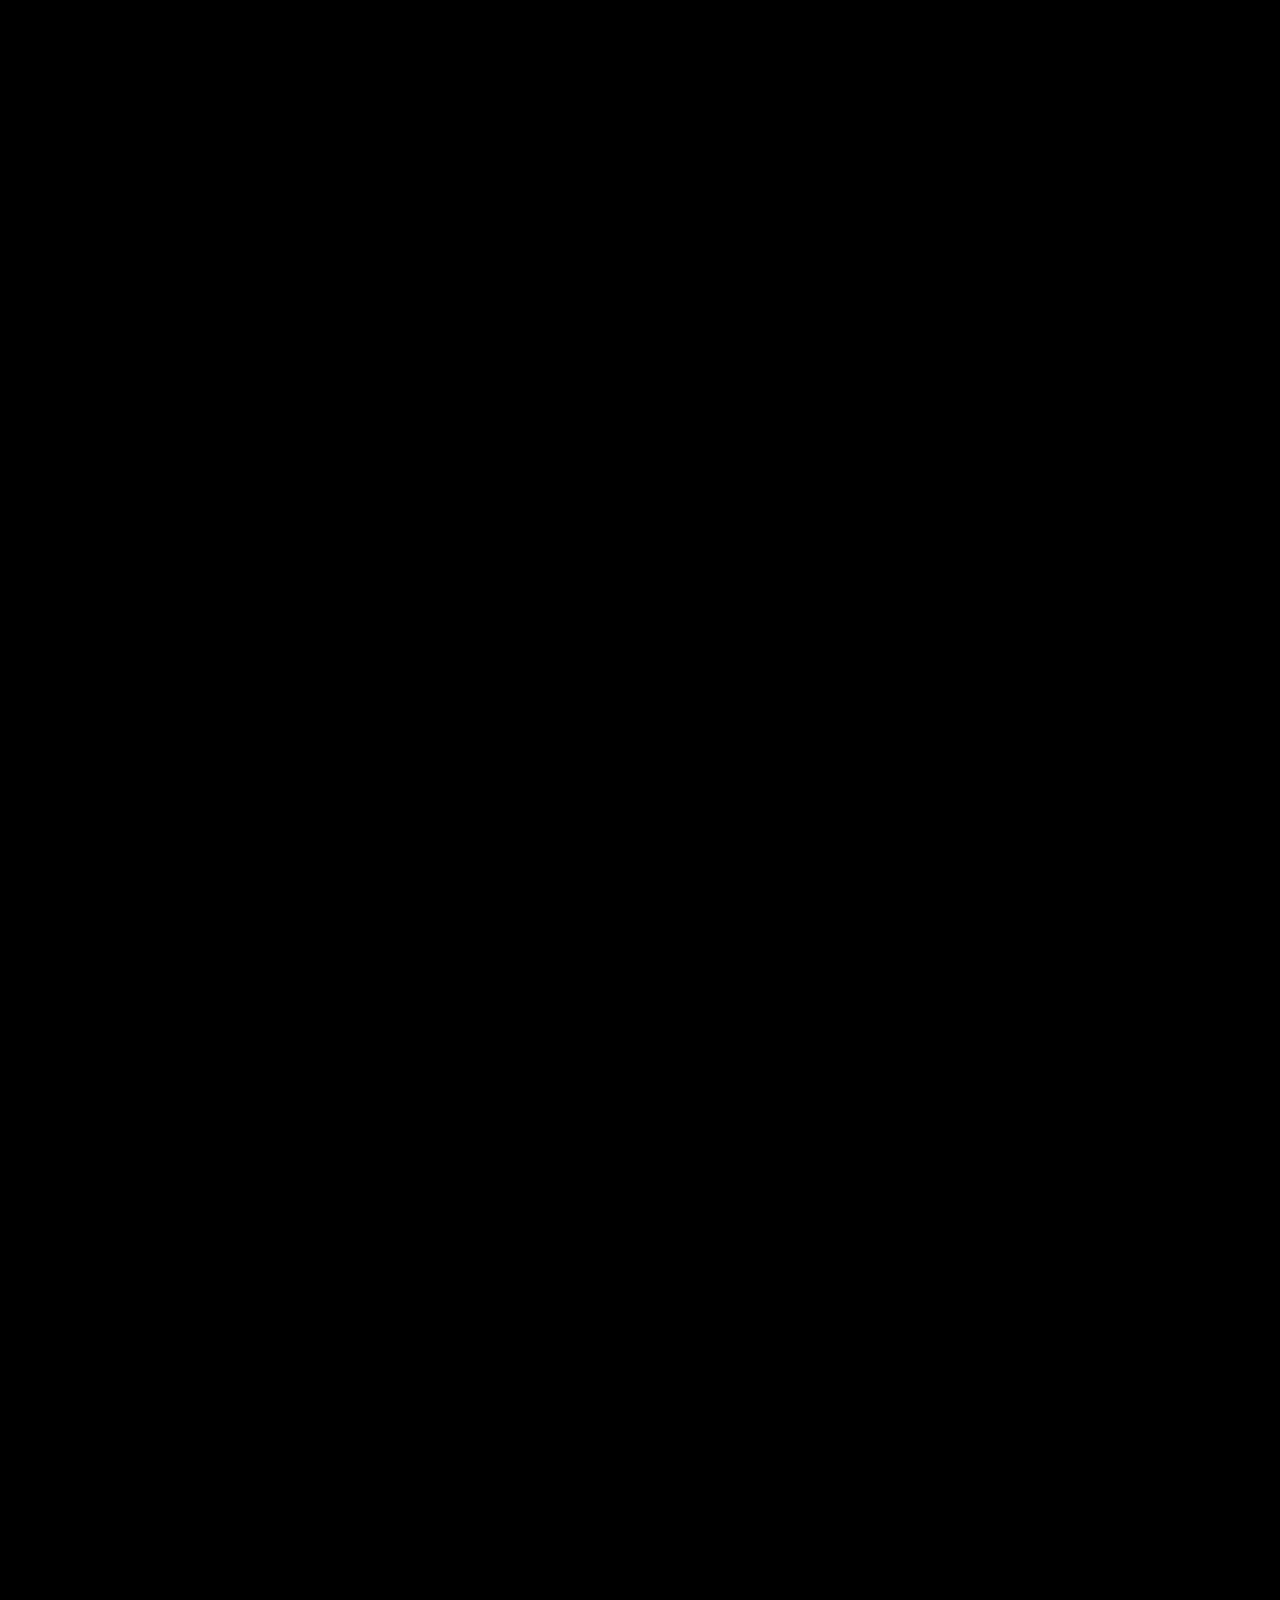
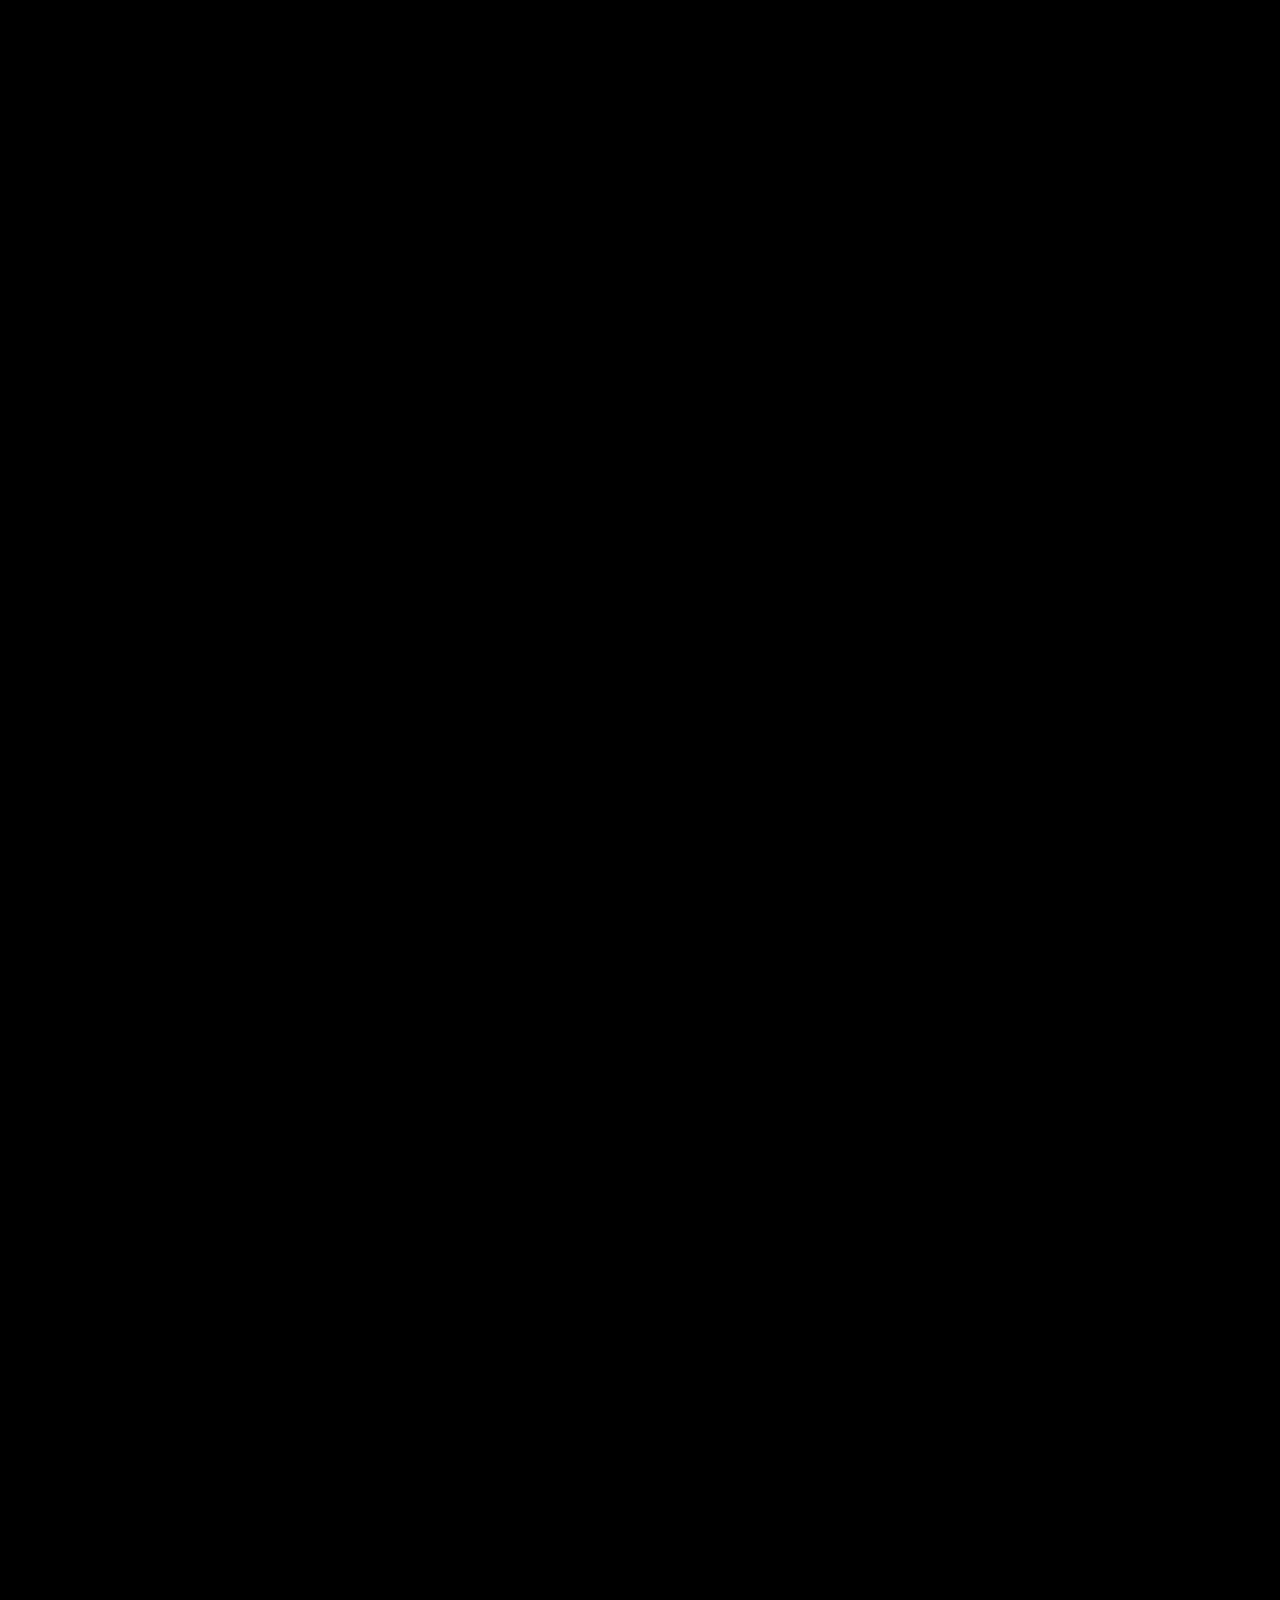
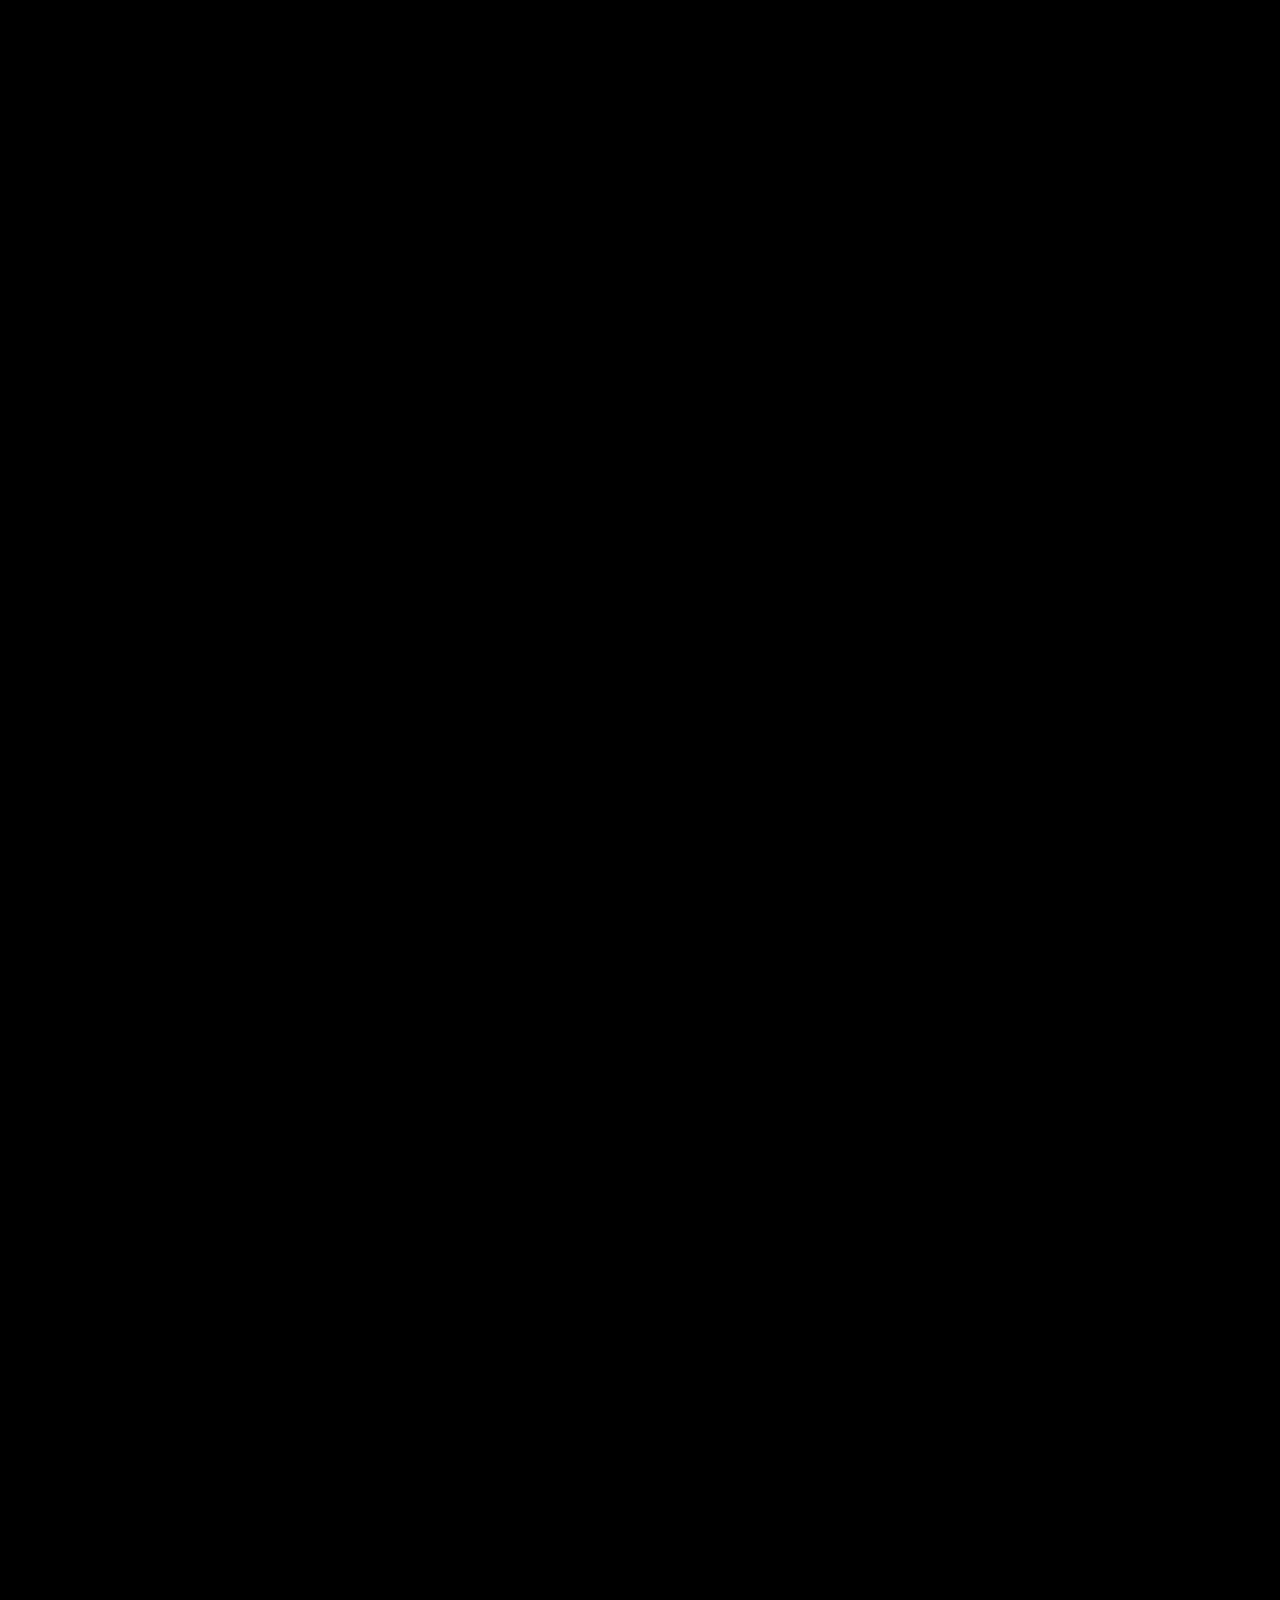
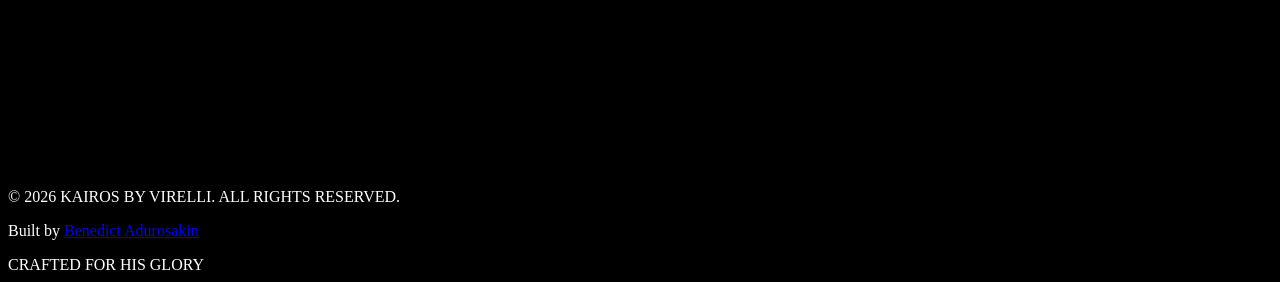
==== commit 983394e4: "Add files via upload" ====
--- a/index.html
+++ b/index.html
@@ -1,19 +1,23 @@
 <!DOCTYPE html>
 <html lang="en" class="scroll-smooth">
+
 <head>
     <meta charset="UTF-8">
     <meta name="viewport" content="width=device-width, initial-scale=1.0">
     <title>Kairos — AI-Powered Church Presentation Software</title>
-    <meta name="description" content="Kairos listens as you preach, detects Bible verses in real-time, and displays them on screen instantly. No typing, no clicking — just preach.">
-    
+    <meta name="description"
+        content="Kairos listens as you preach, detects Bible verses in real-time, and displays them on screen instantly. No typing, no clicking — just preach.">
+
     <!-- Fonts -->
     <link rel="preconnect" href="https://fonts.googleapis.com">
     <link rel="preconnect" href="https://fonts.gstatic.com" crossorigin>
-    <link href="https://fonts.googleapis.com/css2?family=Instrument+Sans:wght@400;600;700&family=Instrument+Serif:ital@0;1&display=swap" rel="stylesheet">
-    
+    <link
+        href="https://fonts.googleapis.com/css2?family=Instrument+Sans:wght@400;600;700&family=Instrument+Serif:ital@0;1&display=swap"
+        rel="stylesheet">
+
     <!-- Tailwind CSS CDN -->
     <script src="https://cdn.tailwindcss.com"></script>
-    
+
     <!-- Lucide Icons -->
     <script src="https://unpkg.com/lucide@latest"></script>
 
@@ -48,10 +52,12 @@
 
     <link rel="stylesheet" href="style.css">
 </head>
+
 <body class="antialiased selection:bg-kairos-teal/30">
 
     <!-- Navbar -->
-    <nav class="fixed top-0 left-0 right-0 z-50 flex justify-center p-4 md:p-6 transition-transform duration-500" id="navbar">
+    <nav class="fixed top-0 left-0 right-0 z-50 flex justify-center p-4 md:p-6 transition-transform duration-500"
+        id="navbar">
         <div class="glass w-full max-w-7xl rounded-2xl px-6 py-3 flex items-center justify-between shadow-2xl">
             <div class="flex items-center gap-3">
                 <img src="images/logo_icon.jpg" alt="Kairos Logo" class="size-9 object-contain">
@@ -59,14 +65,19 @@
             </div>
 
             <div class="hidden md:flex items-center gap-10">
-                <a href="#features" class="text-sm font-medium text-gray-400 hover:text-white transition-colors">Features</a>
-                <a href="#testimonials" class="text-sm font-medium text-gray-400 hover:text-white transition-colors">Testimonials</a>
+                <a href="#features"
+                    class="text-sm font-medium text-gray-400 hover:text-white transition-colors">Features</a>
+                <a href="#testimonials"
+                    class="text-sm font-medium text-gray-400 hover:text-white transition-colors">Testimonials</a>
                 <a href="#faq" class="text-sm font-medium text-gray-400 hover:text-white transition-colors">FAQ</a>
-                <a href="https://github.com" target="_blank" class="text-sm font-medium text-gray-400 hover:text-white transition-colors flex items-center gap-2">
+                <a href="https://github.com" target="_blank"
+                    class="text-sm font-medium text-gray-400 hover:text-white transition-colors flex items-center gap-2">
                     <i data-lucide="github" class="size-4"></i>
                     GitHub
                 </a>
-                <a href="https://kairos-web-app.vercel.app" class="bg-white text-black hover:bg-gray-200 rounded-xl px-6 py-2.5 text-sm font-bold transition-all hover:scale-105">Launch Web App</a>
+                <a href="https://kairos-web-app.vercel.app"
+                    class="bg-white text-black hover:bg-gray-200 rounded-xl px-6 py-2.5 text-sm font-bold transition-all hover:scale-105">Launch
+                    Web App</a>
             </div>
 
             <button class="md:hidden p-2 text-gray-400" id="menu-btn">
@@ -77,14 +88,18 @@
         <!-- Mobile Nav -->
         <div id="mobile-menu" class="hidden absolute top-24 left-4 right-4 glass rounded-2xl p-6 md:hidden z-40">
             <div class="flex flex-col gap-6">
-                <a href="#features" class="text-lg font-medium text-gray-400 py-2 border-b border-white/5 font-serif">Features</a>
-                <a href="#testimonials" class="text-lg font-medium text-gray-400 py-2 border-b border-white/5 font-serif">Testimonials</a>
+                <a href="#features"
+                    class="text-lg font-medium text-gray-400 py-2 border-b border-white/5 font-serif">Features</a>
+                <a href="#testimonials"
+                    class="text-lg font-medium text-gray-400 py-2 border-b border-white/5 font-serif">Testimonials</a>
                 <a href="#faq" class="text-lg font-medium text-gray-400 py-2 border-b border-white/5 font-serif">FAQ</a>
-                <a href="https://github.com" target="_blank" class="text-lg font-medium text-gray-400 py-2 border-b border-white/5 font-serif flex items-center justify-between">
+                <a href="https://github.com" target="_blank"
+                    class="text-lg font-medium text-gray-400 py-2 border-b border-white/5 font-serif flex items-center justify-between">
                     GitHub
                     <i data-lucide="github" class="size-5"></i>
                 </a>
-                <a href="https://kairos-web-app.vercel.app" class="bg-kairos-teal text-white rounded-xl py-4 text-center text-lg font-bold">Launch Web App</a>
+                <a href="https://kairos-web-app.vercel.app"
+                    class="bg-kairos-teal text-white rounded-xl py-4 text-center text-lg font-bold">Launch Web App</a>
             </div>
         </div>
     </nav>
@@ -94,30 +109,34 @@
         <div class="bg-mesh"></div>
 
         <div class="max-w-7xl mx-auto px-6 text-center relative z-10 animate-reveal">
-            <div class="inline-flex items-center gap-3 px-4 py-2 rounded-full bg-kairos-teal/10 border border-kairos-teal/20 text-kairos-teal text-xs font-bold uppercase tracking-widest mb-12">
+            <div
+                class="inline-flex items-center gap-3 px-4 py-2 rounded-full bg-kairos-teal/10 border border-kairos-teal/20 text-kairos-teal text-xs font-bold uppercase tracking-widest mb-12">
                 <span class="relative flex h-2 w-2">
-                    <span class="animate-ping absolute inline-flex h-full w-full rounded-full bg-kairos-teal opacity-75"></span>
+                    <span
+                        class="animate-ping absolute inline-flex h-full w-full rounded-full bg-kairos-teal opacity-75"></span>
                     <span class="relative inline-flex rounded-full h-2 w-2 bg-kairos-teal"></span>
                 </span>
                 Kairos v0.1.0 — Empowering the Global Church
             </div>
-            
+
             <h1 class="text-5xl md:text-9xl font-serif font-normal tracking-tight mb-10 leading-[0.85]">
                 Present your message, <br />
                 <span class="text-gradient font-sans font-bold italic text-6xl md:text-9xl">Uninterrupted.</span>
             </h1>
-            
+
             <p class="text-gray-400 text-lg md:text-2xl max-w-3xl mx-auto mb-16 leading-relaxed">
-                Kairos listens to your preaching, detects Bible verses in real-time, 
+                Kairos listens to your preaching, detects Bible verses in real-time,
                 and displays them instantly. <strong>No manual typing — just preach.</strong>
             </p>
 
             <div class="flex flex-col md:flex-row items-center justify-center gap-6 mb-24" id="download">
-                <a href="/downloads/Setup_Kairos_v0.1.0_x64.exe" class="w-full md:w-auto bg-kairos-teal text-white hover:bg-teal-600 rounded-2xl px-12 py-6 text-xl font-bold flex items-center justify-center transition-all hover:scale-105 shadow-2xl shadow-kairos-teal/20 border border-white/10">
+                <a href="/downloads/Setup_Kairos_v0.1.0_x64.exe"
+                    class="w-full md:w-auto bg-kairos-teal text-white hover:bg-teal-600 rounded-2xl px-12 py-6 text-xl font-bold flex items-center justify-center transition-all hover:scale-105 shadow-2xl shadow-kairos-teal/20 border border-white/10">
                     <i data-lucide="download" class="mr-3 size-6"></i>
                     Download for Windows
                 </a>
-                <a href="#features" class="w-full md:w-auto glass border-white/10 hover:bg-white/5 rounded-2xl px-12 py-6 text-xl font-bold flex items-center justify-center transition-all hover:scale-105">
+                <a href="#features"
+                    class="w-full md:w-auto glass border-white/10 hover:bg-white/5 rounded-2xl px-12 py-6 text-xl font-bold flex items-center justify-center transition-all hover:scale-105">
                     See how it works
                     <i data-lucide="arrow-right" class="ml-3 size-6 opacity-30"></i>
                 </a>
@@ -125,9 +144,12 @@
 
             <!-- Dashboard Preview -->
             <div class="relative max-w-6xl mx-auto group reveal">
-                <div class="absolute -inset-1 bg-gradient-to-r from-kairos-teal to-kairos-purple rounded-[3.5rem] blur opacity-20 group-hover:opacity-30 transition duration-1000"></div>
+                <div
+                    class="absolute -inset-1 bg-gradient-to-r from-kairos-teal to-kairos-purple rounded-[3.5rem] blur opacity-20 group-hover:opacity-30 transition duration-1000">
+                </div>
                 <div class="relative glass rounded-[3.2rem] p-3 overflow-hidden shadow-2xl border border-white/10">
-                    <img src="images/dashboard_preview.png" alt="Kairos Software Dashboard" class="rounded-[2.8rem] w-full shadow-inner border border-white/5">
+                    <img src="images/dashboard_preview.png" alt="Kairos Software Dashboard"
+                        class="rounded-[2.8rem] w-full shadow-inner border border-white/5">
                 </div>
             </div>
         </div>
@@ -136,7 +158,9 @@
     <!-- Trusted By -->
     <section class="py-24 border-y border-white/5 bg-zinc-950/50 reveal">
         <div class="max-w-7xl mx-auto px-6">
-            <p class="text-center text-gray-500 font-mono text-xs tracking-[0.5em] uppercase mb-16 underline underline-offset-8 decoration-kairos-teal/30">Trusted in the Pulpit</p>
+            <p
+                class="text-center text-gray-500 font-mono text-xs tracking-[0.5em] uppercase mb-16 underline underline-offset-8 decoration-kairos-teal/30">
+                Trusted in the Pulpit</p>
             <div class="flex items-center justify-center grayscale opacity-30">
                 <img src="images/church_logos.jpg" alt="Partner Churches" class="h-16 md:h-24 object-contain">
             </div>
@@ -152,106 +176,139 @@
                         Built for <br /> modern focus.
                     </h2>
                     <p class="text-gray-400 text-xl mb-12 leading-relaxed">
-                        Kairos eliminates the friction of manual slide control, allowing your media team to focus on quality while AI handles the precision.
+                        Kairos eliminates the friction of manual slide control, allowing your media team to focus on
+                        quality while AI handles the precision.
                     </p>
-                    
+
                     <div class="space-y-12">
                         <div class="flex gap-8 group">
-                            <div class="size-16 shrink-0 rounded-2xl bg-kairos-teal/10 flex items-center justify-center border border-kairos-teal/20 text-kairos-teal transition-all group-hover:scale-110">
+                            <div
+                                class="size-16 shrink-0 rounded-2xl bg-kairos-teal/10 flex items-center justify-center border border-kairos-teal/20 text-kairos-teal transition-all group-hover:scale-110">
                                 <i data-lucide="mic-2" class="size-7"></i>
                             </div>
                             <div>
-                                <h4 class="text-xl font-bold mb-2 uppercase tracking-widest font-serif">High-Fidelity Audio</h4>
-                                <p class="text-gray-500 leading-relaxed">Pure audio capture directly from your sound system with AI-driven noise isolation.</p>
+                                <h4 class="text-xl font-bold mb-2 uppercase tracking-widest font-serif">High-Fidelity
+                                    Audio</h4>
+                                <p class="text-gray-500 leading-relaxed">Pure audio capture directly from your sound
+                                    system with AI-driven noise isolation.</p>
                             </div>
                         </div>
                         <div class="flex gap-8 group">
-                            <div class="size-16 shrink-0 rounded-2xl bg-kairos-purple/10 flex items-center justify-center border border-kairos-purple/20 text-kairos-purple transition-all group-hover:scale-110">
+                            <div
+                                class="size-16 shrink-0 rounded-2xl bg-kairos-purple/10 flex items-center justify-center border border-kairos-purple/20 text-kairos-purple transition-all group-hover:scale-110">
                                 <i data-lucide="brain" class="size-7"></i>
                             </div>
                             <div>
-                                <h4 class="text-xl font-bold mb-2 uppercase tracking-widest font-serif">Semantic Engine</h4>
-                                <p class="text-gray-500 leading-relaxed">Advanced language models that understand context and find verses even through paraphrasing.</p>
+                                <h4 class="text-xl font-bold mb-2 uppercase tracking-widest font-serif">Semantic Engine
+                                </h4>
+                                <p class="text-gray-500 leading-relaxed">Advanced language models that understand
+                                    context and find verses even through paraphrasing.</p>
                             </div>
                         </div>
                         <div class="flex gap-8 group">
-                            <div class="size-16 shrink-0 rounded-2xl bg-pink-500/10 flex items-center justify-center border border-pink-500/20 text-pink-500 transition-all group-hover:scale-110">
+                            <div
+                                class="size-16 shrink-0 rounded-2xl bg-pink-500/10 flex items-center justify-center border border-pink-500/20 text-pink-500 transition-all group-hover:scale-110">
                                 <i data-lucide="music" class="size-7"></i>
                             </div>
                             <div>
-                                <h4 class="text-xl font-bold mb-2 uppercase tracking-widest font-serif">Embedded Hymns</h4>
-                                <p class="text-gray-500 leading-relaxed">Project lyrics instantly with access to a vast, structured hymnary directly within Kairos.</p>
-                            </div>
-                        </div>
-                    </div>
-                </div>
-                
+                                <h4 class="text-xl font-bold mb-2 uppercase tracking-widest font-serif">Embedded Hymns
+                                </h4>
+                                <p class="text-gray-500 leading-relaxed">Project lyrics instantly with access to a vast,
+                                    structured hymnary directly within Kairos.</p>
+                            </div>
+                        </div>
+                    </div>
+                </div>
+
                 <div class="grid grid-cols-1 sm:grid-cols-2 gap-4 md:gap-6 relative reveal">
                     <div class="absolute inset-0 bg-kairos-teal/5 blur-[100px] rounded-full"></div>
-                    <div class="glass p-10 md:p-12 rounded-[2.5rem] md:rounded-[3.5rem] aspect-square flex flex-col justify-end bg-kairos-teal/5 border-kairos-teal/10 relative z-10 transition-transform hover:scale-105">
+                    <div
+                        class="glass p-10 md:p-12 rounded-[2.5rem] md:rounded-[3.5rem] aspect-square flex flex-col justify-end bg-kairos-teal/5 border-kairos-teal/10 relative z-10 transition-transform hover:scale-105">
                         <div class="text-4xl md:text-5xl font-serif font-bold mb-3">99.2%</div>
                         <p class="text-xs text-gray-500 uppercase tracking-[0.2em] font-bold">Accuracy rate</p>
                     </div>
-                    <div class="glass p-10 md:p-12 rounded-[2.5rem] md:rounded-[3.5rem] aspect-square flex flex-col justify-end border-white/5 relative z-10 transition-transform hover:scale-105">
-                        <div class="text-4xl md:text-5xl font-serif font-bold mb-3">< 2s</div>
-                        <p class="text-xs text-gray-500 uppercase tracking-[0.2em] font-bold">Live Latency</p>
-                    </div>
-                    <div class="glass p-10 md:p-12 rounded-[2.5rem] md:rounded-[3.5rem] aspect-square flex flex-col justify-end border-white/5 relative z-10 transition-transform hover:scale-105">
-                        <div class="text-4xl md:text-5xl font-serif font-bold mb-3">60+</div>
-                        <p class="text-xs text-gray-500 uppercase tracking-[0.2em] font-bold">Bible Versions</p>
-                    </div>
-                    <div class="glass p-10 md:p-12 rounded-[2.5rem] md:rounded-[3.5rem] aspect-square flex flex-col justify-end bg-kairos-purple/5 border-kairos-purple/10 relative z-10 transition-transform hover:scale-105">
-                        <div class="text-4xl md:text-5xl font-serif font-bold mb-3">0</div>
-                        <p class="text-xs text-gray-500 uppercase tracking-[0.2em] font-bold">Cost per month</p>
-                    </div>
-                </div>
-            </div>
-        </div>
+                    <div
+                        class="glass p-10 md:p-12 rounded-[2.5rem] md:rounded-[3.5rem] aspect-square flex flex-col justify-end border-white/5 relative z-10 transition-transform hover:scale-105">
+                        <div class="text-4xl md:text-5xl font-serif font-bold mb-3">
+                            < 2s</div>
+                                <p class="text-xs text-gray-500 uppercase tracking-[0.2em] font-bold">Live Latency</p>
+                        </div>
+                        <div
+                            class="glass p-10 md:p-12 rounded-[2.5rem] md:rounded-[3.5rem] aspect-square flex flex-col justify-end border-white/5 relative z-10 transition-transform hover:scale-105">
+                            <div class="text-4xl md:text-5xl font-serif font-bold mb-3">60+</div>
+                            <p class="text-xs text-gray-500 uppercase tracking-[0.2em] font-bold">Bible Versions</p>
+                        </div>
+                        <div
+                            class="glass p-10 md:p-12 rounded-[2.5rem] md:rounded-[3.5rem] aspect-square flex flex-col justify-end bg-kairos-purple/5 border-kairos-purple/10 relative z-10 transition-transform hover:scale-105">
+                            <div class="text-4xl md:text-5xl font-serif font-bold mb-3">0</div>
+                            <p class="text-xs text-gray-500 uppercase tracking-[0.2em] font-bold">Cost per month</p>
+                        </div>
+                    </div>
+                </div>
+            </div>
     </section>
 
     <!-- Testimonials - UPDATED NAMES -->
     <section id="testimonials" class="py-32 bg-zinc-950/30">
         <div class="max-w-7xl mx-auto px-6">
-            <h2 class="text-4xl md:text-7xl font-serif font-bold text-center mb-24 italic tracking-tight reveal">Voices from the Pulpit</h2>
+            <h2 class="text-4xl md:text-7xl font-serif font-bold text-center mb-24 italic tracking-tight reveal">Voices
+                from the Pulpit</h2>
             <div class="grid grid-cols-1 md:grid-cols-3 gap-8">
                 <!-- Testimonial 1 -->
-                <div class="glass p-12 rounded-[3.5rem] flex flex-col reveal translate-y-10 opacity-0 transition-all duration-700">
+                <div
+                    class="glass p-12 rounded-[3.5rem] flex flex-col reveal translate-y-10 opacity-0 transition-all duration-700">
                     <i data-lucide="quote" class="size-10 text-kairos-teal mb-10 opacity-20"></i>
                     <p class="text-gray-400 text-xl leading-relaxed italic mb-10 flex-1">
-                        "Kairos listens and brings up scriptures automatically — it's truly remarkable. It prevents technical hurdles from breaking the flow of worship."
+                        "Kairos listens and brings up scriptures automatically — it's truly remarkable. It prevents
+                        technical hurdles from breaking the flow of worship."
                     </p>
                     <div class="flex items-center gap-4 mt-auto">
-                        <div class="size-12 md:size-14 rounded-2xl bg-teal-500/10 flex items-center justify-center font-bold text-kairos-teal border border-kairos-teal/20 shrink-0">AO</div>
+                        <div
+                            class="size-12 md:size-14 rounded-2xl bg-teal-500/10 flex items-center justify-center font-bold text-kairos-teal border border-kairos-teal/20 shrink-0">
+                            AO</div>
                         <div>
-                            <div class="font-bold text-white uppercase text-xs md:text-sm tracking-[0.1em]">Pastor David Okunniyi</div>
-                            <div class="text-gray-500 text-[10px] md:text-xs font-mono uppercase tracking-widest">Radiant Life Church</div>
+                            <div class="font-bold text-white uppercase text-xs md:text-sm tracking-[0.1em]">Pastor David
+                                Okunniyi</div>
+                            <div class="text-gray-500 text-[10px] md:text-xs font-mono uppercase tracking-widest">
+                                Radiant Life Church</div>
                         </div>
                     </div>
                 </div>
                 <!-- Testimonial 2 - ELDER ALADENIKA JOSHUA -->
-                <div class="glass p-12 rounded-[3.5rem] border-kairos-purple/20 bg-kairos-purple/5 flex flex-col scale-[1.05] shadow-2xl z-10 ring-1 ring-white/10 reveal transition-all duration-700 delay-150">
+                <div
+                    class="glass p-12 rounded-[3.5rem] border-kairos-purple/20 bg-kairos-purple/5 flex flex-col scale-[1.05] shadow-2xl z-10 ring-1 ring-white/10 reveal transition-all duration-700 delay-150">
                     <i data-lucide="quote" class="size-10 text-kairos-purple mb-10 opacity-30"></i>
                     <p class="text-white text-xl leading-relaxed italic mb-10 flex-1 font-medium">
-                        "The moment I reference a verse, it's on the screen instantly. It has completely restored the flow of my message without manual interruptions. A divine tool indeed."
+                        "The moment I reference a verse, it's on the screen instantly. It has completely restored the
+                        flow of my message without manual interruptions. A divine tool indeed."
                     </p>
                     <div class="flex items-center gap-5 mt-auto">
-                        <div class="size-14 rounded-2xl bg-purple-500/20 flex items-center justify-center font-bold text-kairos-purple border border-kairos-purple/20">AJ</div>
+                        <div
+                            class="size-14 rounded-2xl bg-purple-500/20 flex items-center justify-center font-bold text-kairos-purple border border-kairos-purple/20">
+                            AJ</div>
                         <div>
-                            <div class="font-bold text-white uppercase text-sm tracking-[0.1em]">Elder Aladenika Joshua</div>
-                            <div class="text-gray-400 text-xs font-mono uppercase tracking-widest leading-none">The Congregation Nigeria</div>
+                            <div class="font-bold text-white uppercase text-sm tracking-[0.1em]">Elder Aladenika Joshua
+                            </div>
+                            <div class="text-gray-400 text-xs font-mono uppercase tracking-widest leading-none">The
+                                Congregation Nigeria</div>
                         </div>
                     </div>
                 </div>
                 <!-- Testimonial 3 -->
-                <div class="glass p-12 rounded-[3.5rem] flex flex-col reveal translate-y-10 opacity-0 transition-all duration-700 delay-300">
+                <div
+                    class="glass p-12 rounded-[3.5rem] flex flex-col reveal translate-y-10 opacity-0 transition-all duration-700 delay-300">
                     <i data-lucide="quote" class="size-10 text-white mb-10 opacity-10"></i>
                     <p class="text-gray-400 text-xl leading-relaxed italic mb-10 flex-1">
-                        "Detecting scripture in under two seconds is a total game changer. The NDI transparency support is perfect for our live stream overlays."
+                        "Detecting scripture in under two seconds is a total game changer. The NDI transparency support
+                        is perfect for our live stream overlays."
                     </p>
                     <div class="flex items-center gap-5 mt-auto">
-                        <div class="size-14 rounded-2xl bg-white/5 flex items-center justify-center font-bold text-white border border-white/10">SW</div>
+                        <div
+                            class="size-14 rounded-2xl bg-white/5 flex items-center justify-center font-bold text-white border border-white/10">
+                            SW</div>
                         <div>
-                            <div class="font-bold text-white uppercase text-sm tracking-[0.1em]">Rev. Sarah Williams</div>
+                            <div class="font-bold text-white uppercase text-sm tracking-[0.1em]">Rev. Sarah Williams
+                            </div>
                             <div class="text-gray-500 text-xs font-mono uppercase tracking-widest">Grace Community</div>
                         </div>
                     </div>
@@ -263,66 +320,86 @@
     <!-- FAQ -->
     <section id="faq" class="py-32 relative reveal">
         <div class="max-w-4xl mx-auto px-6">
-            <h2 class="text-4xl md:text-6xl font-serif font-bold text-center mb-20 tracking-tighter">Everything you need to know</h2>
+            <h2 class="text-4xl md:text-6xl font-serif font-bold text-center mb-20 tracking-tighter">Everything you need
+                to know</h2>
             <div class="space-y-4 text-left">
                 <details class="group transition-all duration-300">
-                    <summary class="glass p-8 rounded-3xl cursor-pointer flex items-center justify-between list-none group-hover:bg-white/5 transition-all">
+                    <summary
+                        class="glass p-8 rounded-3xl cursor-pointer flex items-center justify-between list-none group-hover:bg-white/5 transition-all">
                         <span class="text-xl font-medium tracking-tight">Is Kairos really free?</span>
-                        <i data-lucide="chevron-down" class="size-6 text-kairos-teal transition-transform duration-300 group-open:rotate-180"></i>
+                        <i data-lucide="chevron-down"
+                            class="size-6 text-kairos-teal transition-transform duration-300 group-open:rotate-180"></i>
                     </summary>
                     <div class="p-8 text-gray-400 leading-relaxed text-lg">
-                        Yes, absolutely. We believe the Word of God should be accessible to every ministry. Kairos is an open-source project and will remain free for everyone.
+                        Yes, absolutely. We believe the Word of God should be accessible to every ministry. Kairos is an
+                        open-source project and will remain free for everyone.
                     </div>
                 </details>
                 <details class="group transition-all duration-300">
-                    <summary class="glass p-8 rounded-3xl cursor-pointer flex items-center justify-between list-none group-hover:bg-white/5 transition-all">
+                    <summary
+                        class="glass p-8 rounded-3xl cursor-pointer flex items-center justify-between list-none group-hover:bg-white/5 transition-all">
                         <span class="text-xl font-medium tracking-tight">How accurate is the AI detection?</span>
-                        <i data-lucide="chevron-down" class="size-6 text-kairos-teal transition-transform duration-300 group-open:rotate-180"></i>
+                        <i data-lucide="chevron-down"
+                            class="size-6 text-kairos-teal transition-transform duration-300 group-open:rotate-180"></i>
                     </summary>
                     <div class="p-8 text-gray-400 leading-relaxed text-lg">
-                        Currently, our detection reaches 99.2% accuracy in quiet environments. It understands various accents and can find verses even when you paraphrase the text.
+                        Currently, our detection reaches 99.2% accuracy in quiet environments. It understands various
+                        accents and can find verses even when you paraphrase the text.
                     </div>
                 </details>
                 <details class="group transition-all duration-300">
-                    <summary class="glass p-8 rounded-3xl cursor-pointer flex items-center justify-between list-none group-hover:bg-white/5 transition-all">
+                    <summary
+                        class="glass p-8 rounded-3xl cursor-pointer flex items-center justify-between list-none group-hover:bg-white/5 transition-all">
                         <span class="text-xl font-medium tracking-tight">Does it work with OBS or vMix?</span>
-                        <i data-lucide="chevron-down" class="size-6 text-kairos-teal transition-transform duration-300 group-open:rotate-180"></i>
+                        <i data-lucide="chevron-down"
+                            class="size-6 text-kairos-teal transition-transform duration-300 group-open:rotate-180"></i>
                     </summary>
                     <div class="p-8 text-gray-400 leading-relaxed text-lg">
-                        Yes! Kairos supports high-quality NDI output with full alpha transparency. You can map your slides directly into your streaming software as an overlay.
+                        Yes! Kairos supports high-quality NDI output with full alpha transparency. You can map your
+                        slides directly into your streaming software as an overlay.
                     </div>
                 </details>
                 <details class="group transition-all duration-300">
-                    <summary class="glass p-8 rounded-3xl cursor-pointer flex items-center justify-between list-none group-hover:bg-white/5 transition-all">
+                    <summary
+                        class="glass p-8 rounded-3xl cursor-pointer flex items-center justify-between list-none group-hover:bg-white/5 transition-all">
                         <span class="text-xl font-medium tracking-tight">What versions of the Bible are included?</span>
-                        <i data-lucide="chevron-down" class="size-6 text-kairos-teal transition-transform duration-300 group-open:rotate-180"></i>
+                        <i data-lucide="chevron-down"
+                            class="size-6 text-kairos-teal transition-transform duration-300 group-open:rotate-180"></i>
                     </summary>
                     <div class="p-8 text-gray-400 leading-relaxed text-lg">
-                        We support over 60 versions including KJV, NKJV, NIV, NLT, and various international translations like Yoruba, French, and Spanish.
+                        We support over 60 versions including KJV, NKJV, NIV, NLT, and various international
+                        translations like Yoruba, French, and Spanish.
                     </div>
                 </details>
                 <details class="group transition-all duration-300">
-                    <summary class="glass p-8 rounded-3xl cursor-pointer flex items-center justify-between list-none group-hover:bg-white/5 transition-all">
+                    <summary
+                        class="glass p-8 rounded-3xl cursor-pointer flex items-center justify-between list-none group-hover:bg-white/5 transition-all">
                         <span class="text-xl font-medium tracking-tight">What are the system requirements?</span>
-                        <i data-lucide="chevron-down" class="size-6 text-kairos-teal transition-transform duration-300 group-open:rotate-180"></i>
+                        <i data-lucide="chevron-down"
+                            class="size-6 text-kairos-teal transition-transform duration-300 group-open:rotate-180"></i>
                     </summary>
                     <div class="p-8 text-gray-400 leading-relaxed text-lg">
-                        Kairos is designed to be lightweight. Any PC running Windows 10/11 with at least 4GB of RAM and a working audio input will run the software smoothly.
+                        Kairos is designed to be lightweight. Any PC running Windows 10/11 with at least 4GB of RAM and
+                        a working audio input will run the software smoothly.
                     </div>
                 </details>
                 <details class="group transition-all duration-300">
-                    <summary class="glass p-8 rounded-3xl cursor-pointer flex items-center justify-between list-none group-hover:bg-white/5 transition-all">
-                        <span class="text-xl font-medium tracking-tight">How does the AI handle different accents?</span>
-                        <i data-lucide="chevron-down" class="size-6 text-kairos-teal transition-transform duration-300 group-open:rotate-180"></i>
+                    <summary
+                        class="glass p-8 rounded-3xl cursor-pointer flex items-center justify-between list-none group-hover:bg-white/5 transition-all">
+                        <span class="text-xl font-medium tracking-tight">How does the AI handle different
+                            accents?</span>
+                        <i data-lucide="chevron-down"
+                            class="size-6 text-kairos-teal transition-transform duration-300 group-open:rotate-180"></i>
                     </summary>
                     <div class="p-8 text-gray-400 leading-relaxed text-lg">
-                        Our engine is trained on diverse global speech patterns. It is highly resilient to various accents and speech styles, ensuring reliable detection across different cultures.
+                        Our engine is trained on diverse global speech patterns. It is highly resilient to various
+                        accents and speech styles, ensuring reliable detection across different cultures.
                     </div>
                 </details>
             </div>
         </div>
     </section>
-    
+
     <!-- Final CTA Section -->
     <section class="py-24 md:py-48 relative overflow-hidden reveal">
         <div class="absolute inset-0 bg-gradient-to-b from-transparent via-kairos-teal/5 to-transparent"></div>
@@ -335,11 +412,13 @@
                 Free, open-source, and divine.
             </p>
             <div class="flex flex-col md:flex-row items-center justify-center gap-6">
-                <a href="/downloads/Setup_Kairos_v0.1.0_x64.exe" class="w-full md:w-auto bg-white text-black hover:bg-gray-200 rounded-2xl px-12 py-6 text-xl font-bold flex items-center justify-center transition-all hover:scale-105 shadow-2xl shadow-white/10">
+                <a href="/downloads/Setup_Kairos_v0.1.0_x64.exe"
+                    class="w-full md:w-auto bg-white text-black hover:bg-gray-200 rounded-2xl px-12 py-6 text-xl font-bold flex items-center justify-center transition-all hover:scale-105 shadow-2xl shadow-white/10">
                     <i data-lucide="download" class="mr-3 size-6"></i>
                     Get Kairos for Windows
                 </a>
-                <a href="https://github.com" target="_blank" class="w-full md:w-auto glass border-white/10 hover:bg-white/5 rounded-2xl px-12 py-6 text-xl font-bold flex items-center justify-center transition-all hover:scale-105">
+                <a href="https://github.com" target="_blank"
+                    class="w-full md:w-auto glass border-white/10 hover:bg-white/5 rounded-2xl px-12 py-6 text-xl font-bold flex items-center justify-center transition-all hover:scale-105">
                     <i data-lucide="github" class="mr-3 size-6"></i>
                     View on GitHub
                 </a>
@@ -351,7 +430,7 @@
     <footer class="pt-32 pb-16 border-t border-white/5 bg-black overflow-hidden relative">
         <div class="max-w-7xl mx-auto px-6">
             <div class="grid grid-cols-1 md:grid-cols-12 gap-16 mb-24">
-                
+
                 <!-- Newsletter Section -->
                 <div class="md:col-span-5 reveal">
                     <div class="flex items-center gap-3 mb-8">
@@ -363,8 +442,10 @@
                         Get ahead of others with Kairos' hot news and updates that matter to your ministry.
                     </p>
                     <div class="flex gap-2 max-w-sm">
-                        <input type="email" placeholder="Email" class="flex-1 bg-white/5 border border-white/10 rounded-2xl px-6 py-4 focus:outline-none focus:border-kairos-teal/50 transition-colors">
-                        <button class="bg-white text-black px-8 py-4 rounded-2xl hover:bg-gray-200 transition-all font-bold">Subscribe</button>
+                        <input type="email" placeholder="Email"
+                            class="flex-1 bg-white/5 border border-white/10 rounded-2xl px-6 py-4 focus:outline-none focus:border-kairos-teal/50 transition-colors">
+                        <button
+                            class="bg-white text-black px-8 py-4 rounded-2xl hover:bg-gray-200 transition-all font-bold">Subscribe</button>
                     </div>
                 </div>
 
@@ -372,10 +453,11 @@
                 <div class="md:col-span-2 reveal transition-delay-150">
                     <h5 class="text-white font-bold mb-8 uppercase tracking-widest text-[10px]">Quick Links</h5>
                     <ul class="space-y-4 text-gray-500 font-medium text-sm">
-                        <li><a href="#" class="hover:text-white transition-colors">Home</a></li>
-                        <li><a href="#features" class="hover:text-white transition-colors">Features</a></li>
-                        <li><a href="https://github.com" target="_blank" class="hover:text-white transition-colors">GitHub</a></li>
-                        <li><a href="#" class="hover:text-white transition-colors">License</a></li>
+                        <li><a href="index.html" class="hover:text-white transition-colors">Home</a></li>
+                        <li><a href="index.html#features" class="hover:text-white transition-colors">Features</a></li>
+                        <li><a href="https://github.com" target="_blank"
+                                class="hover:text-white transition-colors">GitHub</a></li>
+                        <li><a href="license.html" class="hover:text-white transition-colors">License</a></li>
                     </ul>
                 </div>
 
@@ -383,10 +465,10 @@
                 <div class="md:col-span-2 reveal transition-delay-300">
                     <h5 class="text-white font-bold mb-8 uppercase tracking-widest text-[10px]">Company</h5>
                     <ul class="space-y-4 text-gray-500 font-medium text-sm">
-                        <li><a href="#" class="hover:text-white transition-colors">Contact</a></li>
-                        <li><a href="#" class="hover:text-white transition-colors">Legal</a></li>
-                        <li><a href="#" class="hover:text-white transition-colors">Privacy Policy</a></li>
-                        <li><a href="#" class="hover:text-white transition-colors">Terms</a></li>
+                        <li><a href="contact.html" class="hover:text-white transition-colors">Contact</a></li>
+                        <li><a href="legal.html" class="hover:text-white transition-colors">Legal</a></li>
+                        <li><a href="privacy.html" class="hover:text-white transition-colors">Privacy Policy</a></li>
+                        <li><a href="terms.html" class="hover:text-white transition-colors">Terms</a></li>
                     </ul>
                 </div>
 
@@ -394,27 +476,39 @@
                 <div class="md:col-span-3 reveal transition-delay-500">
                     <h5 class="text-white font-bold mb-8 uppercase tracking-widest text-[10px]">Community</h5>
                     <div class="grid grid-cols-2 gap-4 mb-4">
-                        <a href="https://tiktok.com" target="_blank" class="glass p-4 rounded-2xl flex items-center gap-3 text-gray-400 hover:text-white transition-all group social-tiktok">
-                            <i data-lucide="music-2" class="size-4"></i>
+                        <a href="https://tiktok.com" target="_blank"
+                            class="glass p-4 rounded-2xl flex items-center gap-3 text-gray-400 hover:text-white transition-all group social-tiktok">
+                            <svg class="size-4" viewBox="0 0 16 16" fill="currentColor">
+                                <path d="M9 0h1.98c.144.715.54 1.617 1.235 2.512C12.895 3.389 13.797 4 15 4v2c-1.753 0-3.07-.814-4-1.829V11a5 5 0 1 1-5-5v2a3 3 0 1 0 3 3z"/>
+                            </svg>
                             <span class="text-xs font-bold">TikTok</span>
                         </a>
-                        <a href="https://twitter.com" target="_blank" class="glass p-4 rounded-2xl flex items-center gap-3 text-gray-400 hover:text-white transition-all group social-twitter">
-                            <i data-lucide="twitter" class="size-4"></i>
+                        <a href="https://twitter.com" target="_blank"
+                            class="glass p-4 rounded-2xl flex items-center gap-3 text-gray-400 hover:text-white transition-all group social-twitter">
+                            <svg class="size-4" viewBox="0 0 16 16" fill="currentColor">
+                                <path d="M12.6.75h2.454l-5.36 6.142L16 15.25h-4.937l-3.867-5.07-4.425 5.07H.316l5.733-6.57L0 .75h5.063l3.495 4.633L12.601.75Zm-.86 13.028h1.36L4.323 2.145H2.865z"/>
+                            </svg>
                             <span class="text-xs font-bold">X (Twitter)</span>
                         </a>
-                        <a href="https://instagram.com" target="_blank" class="glass p-4 rounded-2xl flex items-center gap-3 text-gray-400 hover:text-white transition-all group social-instagram">
-                            <i data-lucide="instagram" class="size-4"></i>
+                        <a href="https://instagram.com" target="_blank"
+                            class="glass p-4 rounded-2xl flex items-center gap-3 text-gray-400 hover:text-white transition-all group social-instagram">
+                            <svg class="size-4" viewBox="0 0 16 16" fill="currentColor">
+                                <path d="M8 0C5.829 0 5.556.01 4.703.048 3.85.088 3.269.222 2.76.42a3.9 3.9 0 0 0-1.417.923A3.9 3.9 0 0 0 .42 2.76C.222 3.268.087 3.85.048 4.7.01 5.555 0 5.827 0 8.001c0 2.172.01 2.444.048 3.297.04.852.174 1.433.372 1.942.205.526.478.972.923 1.417.444.445.89.719 1.416.923.51.198 1.09.333 1.942.372C5.555 15.99 5.827 16 8 16s2.444-.01 3.298-.048c.851-.04 1.434-.174 1.943-.372a3.9 3.9 0 0 0 1.416-.923c.445-.445.718-.891.923-1.417.197-.509.332-1.09.372-1.942C15.99 10.445 16 10.173 16 8s-.01-2.445-.048-3.299c-.04-.851-.175-1.433-.372-1.941a3.9 3.9 0 0 0-.923-1.417A3.9 3.9 0 0 0 13.24.42c-.51-.198-1.092-.333-1.943-.372C10.443.01 10.172 0 7.998 0h.003zm-.717 1.442h.718c2.136 0 2.389.007 3.232.046.78.035 1.204.166 1.486.275.373.145.64.319.92.599.28.28.453.546.598.92.11.281.24.705.275 1.485.039.843.047 1.096.047 3.231s-.008 2.389-.047 3.232c-.035.78-.166 1.203-.275 1.485a2.47 2.47 0 0 1-.599.919c-.28.28-.546.453-.92.598-.28.11-.705.24-1.485.276-.843.038-1.096.047-3.232.047s-2.39-.009-3.233-.048c-.78-.036-1.203-.166-1.485-.276a2.47 2.47 0 0 1-.92-.598 2.48 2.48 0 0 1-.6-.92c-.109-.281-.24-.705-.275-1.485-.038-.843-.046-1.096-.046-3.233 0-2.136.008-2.388.046-3.231.036-.78.166-1.204.276-1.486.145-.373.319-.64.599-.92.28-.28.546-.453.92-.598.282-.11.705-.24 1.485-.276.738-.034 1.024-.044 2.515-.045v.002zm4.988 1.328a.96.96 0 1 0 0 1.92.96.96 0 0 0 0-1.92zm-4.27 1.122a4.109 4.109 0 1 0 0 8.217 4.109 4.109 0 0 0 0-8.217zm0 1.441a2.667 2.667 0 1 1 0 5.334 2.667 2.667 0 0 1 0-5.334z"/>
+                            </svg>
                             <span class="text-xs font-bold">Instagram</span>
                         </a>
                     </div>
                 </div>
             </div>
-            
+
             <!-- Bottom Copyright & Credit -->
-            <div class="flex flex-col md:flex-row justify-between items-center pt-16 border-t border-white/5 text-[9px] text-gray-700 font-mono tracking-[0.4em] uppercase">
+            <div
+                class="flex flex-col md:flex-row justify-between items-center pt-16 border-t border-white/5 text-[9px] text-gray-700 font-mono tracking-[0.4em] uppercase">
                 <p>&copy; 2026 KAIROS BY VIRELLI. ALL RIGHTS RESERVED.</p>
                 <p class="mt-8 md:mt-0 font-bold">
-                    Built by <a href="https://benedict-portfolio-psi.vercel.app/" target="_blank" class="text-kairos-teal hover:text-white hover:underline transition-all duration-300 drop-shadow-[0_0_8px_rgba(20,184,166,0.3)]">Benedict Adurosakin</a>
+                    Built by <a href="https://benedict-portfolio-psi.vercel.app/" target="_blank"
+                        class="text-kairos-teal hover:text-white hover:underline transition-all duration-300 drop-shadow-[0_0_8px_rgba(20,184,166,0.3)]">Benedict
+                        Adurosakin</a>
                 </p>
                 <div class="flex gap-2 items-center mt-8 md:mt-0 opacity-40">
                     <i data-lucide="heart" class="size-3 text-kairos-teal fill-kairos-teal"></i>
@@ -426,4 +520,5 @@
 
     <script src="script.js"></script>
 </body>
-</html>
+
+</html>
